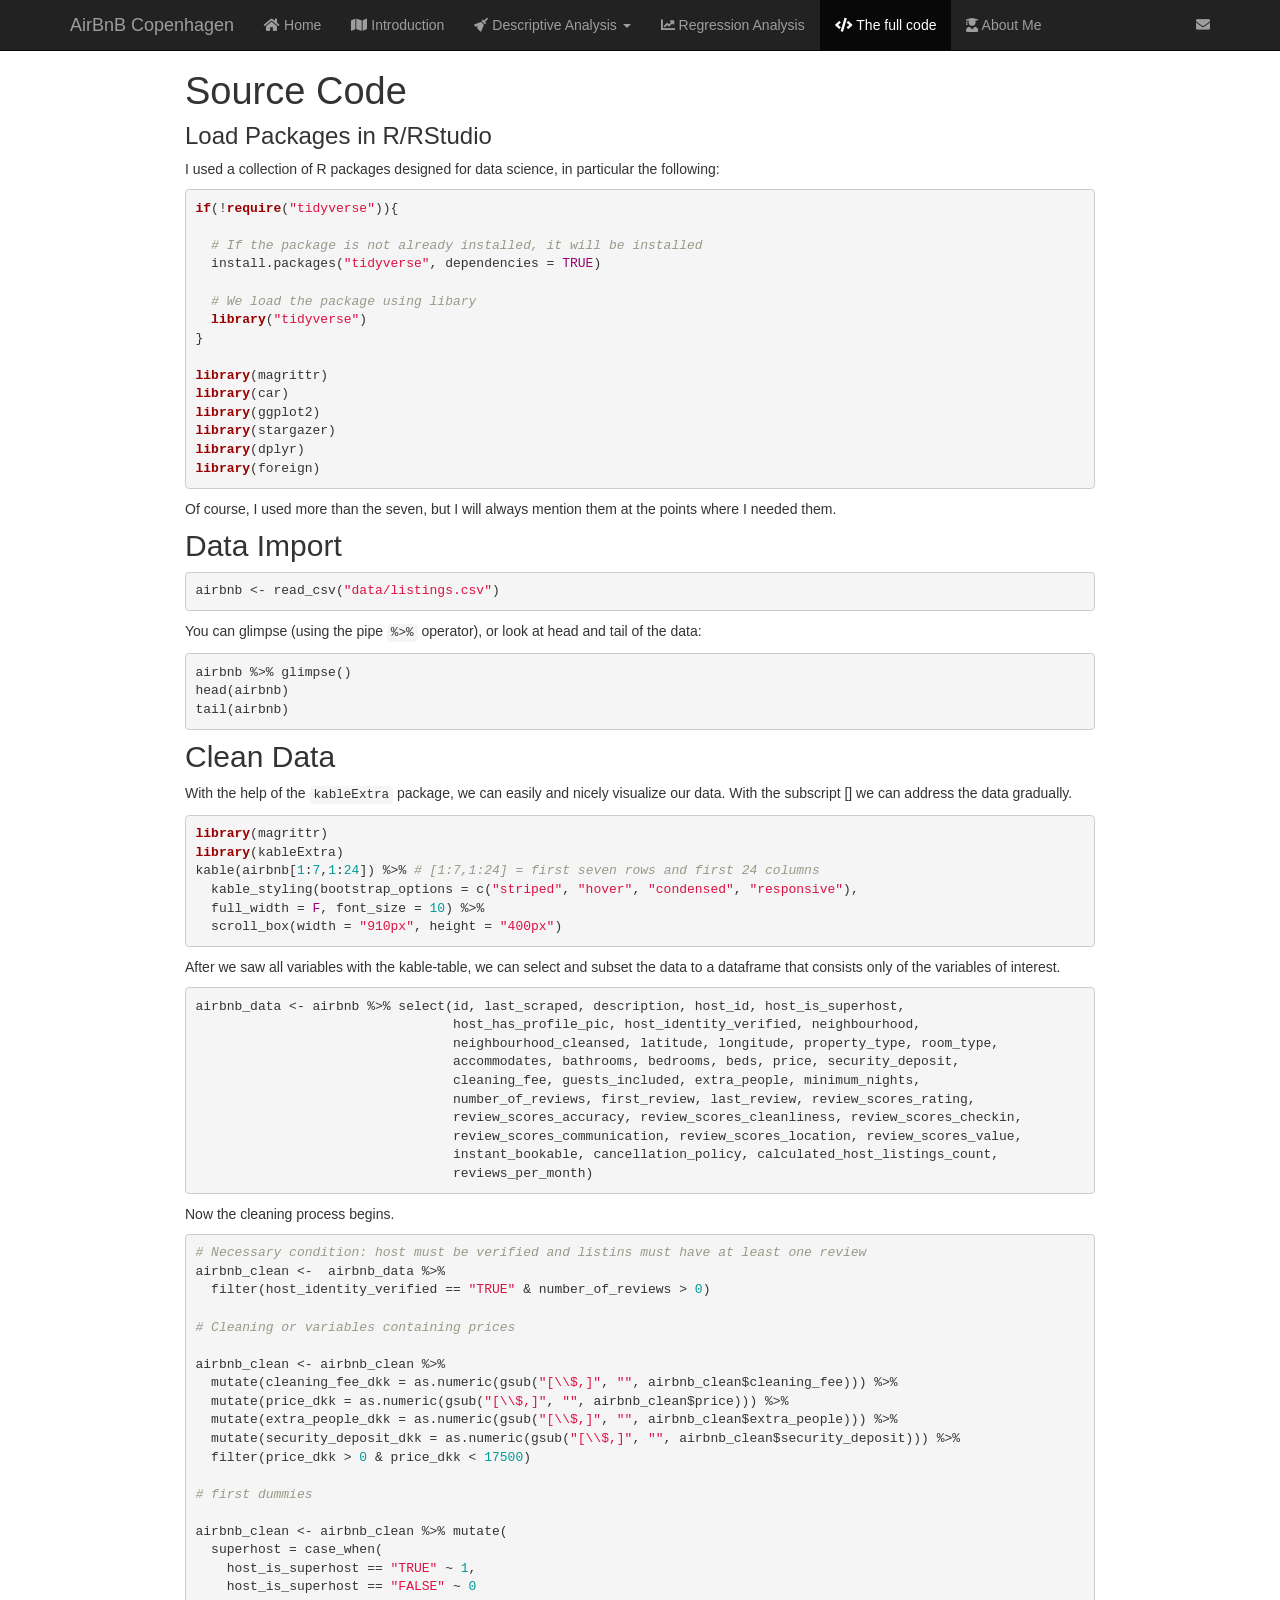
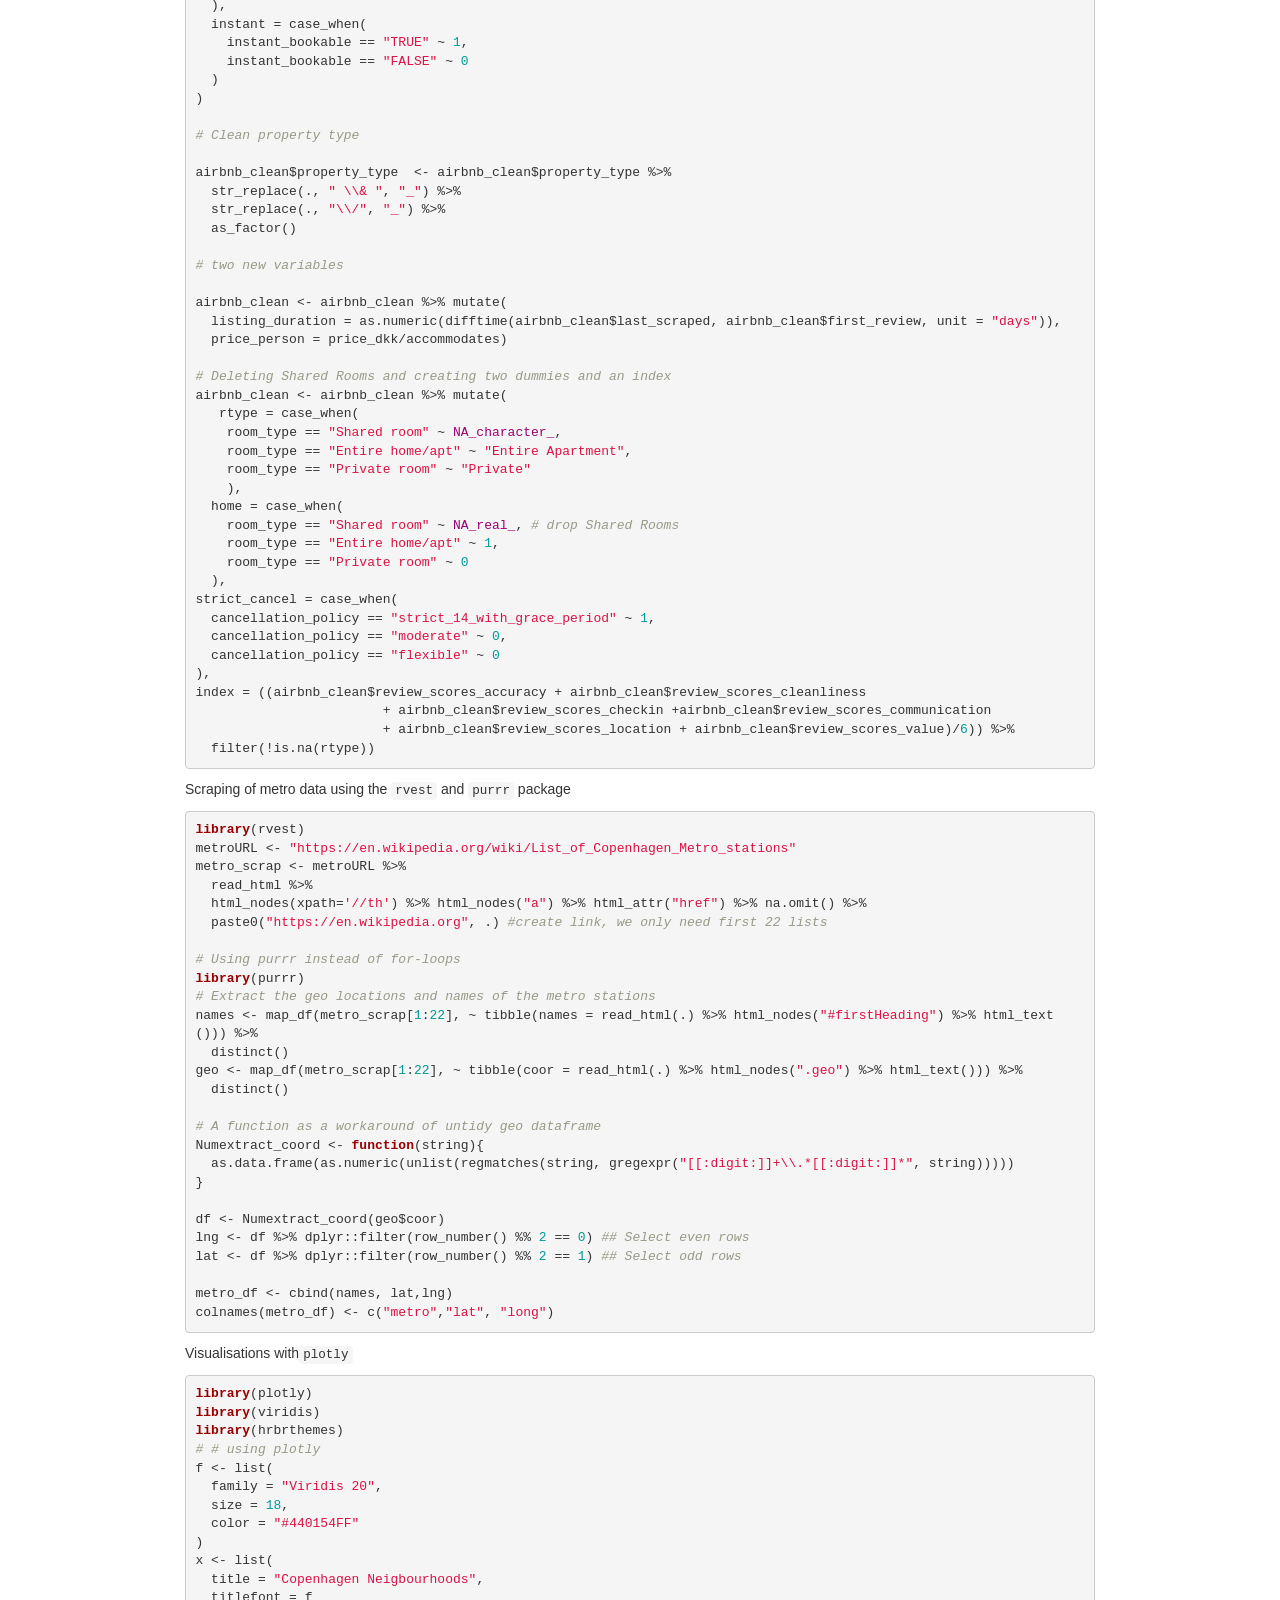
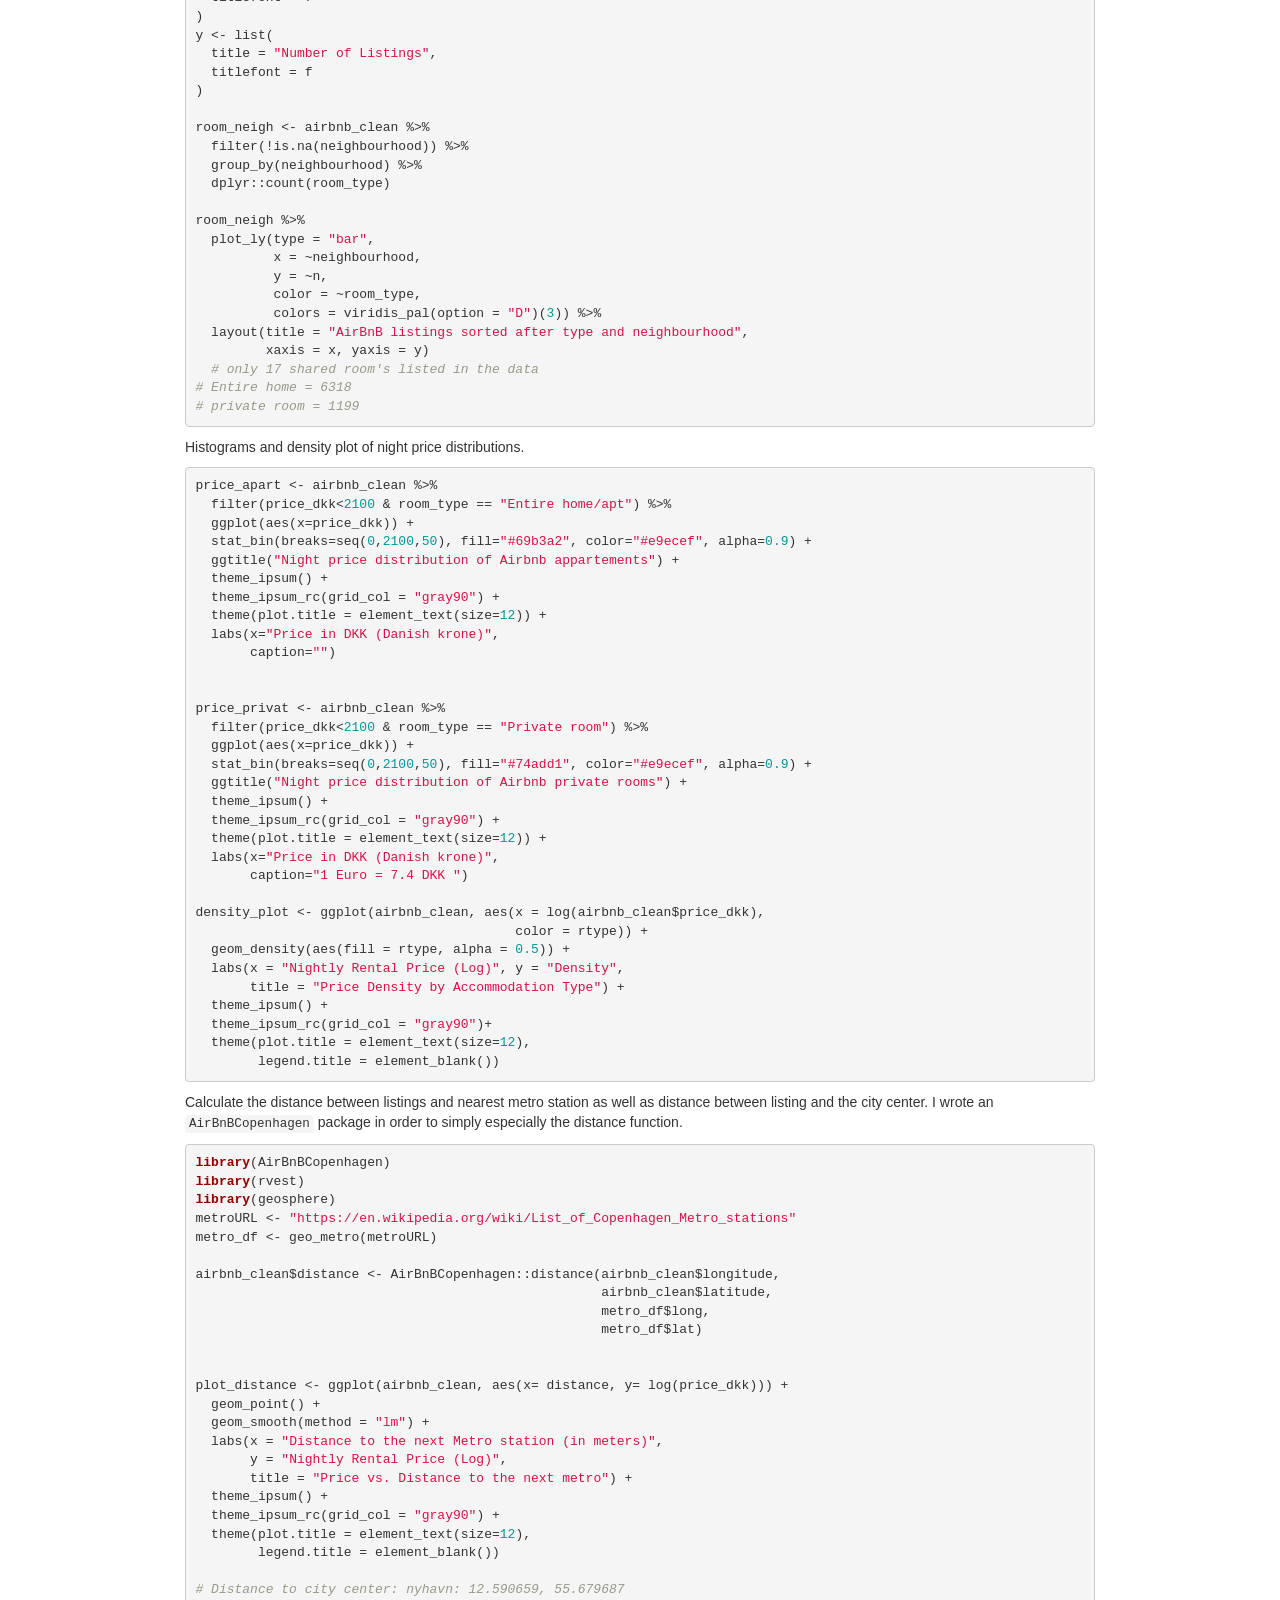
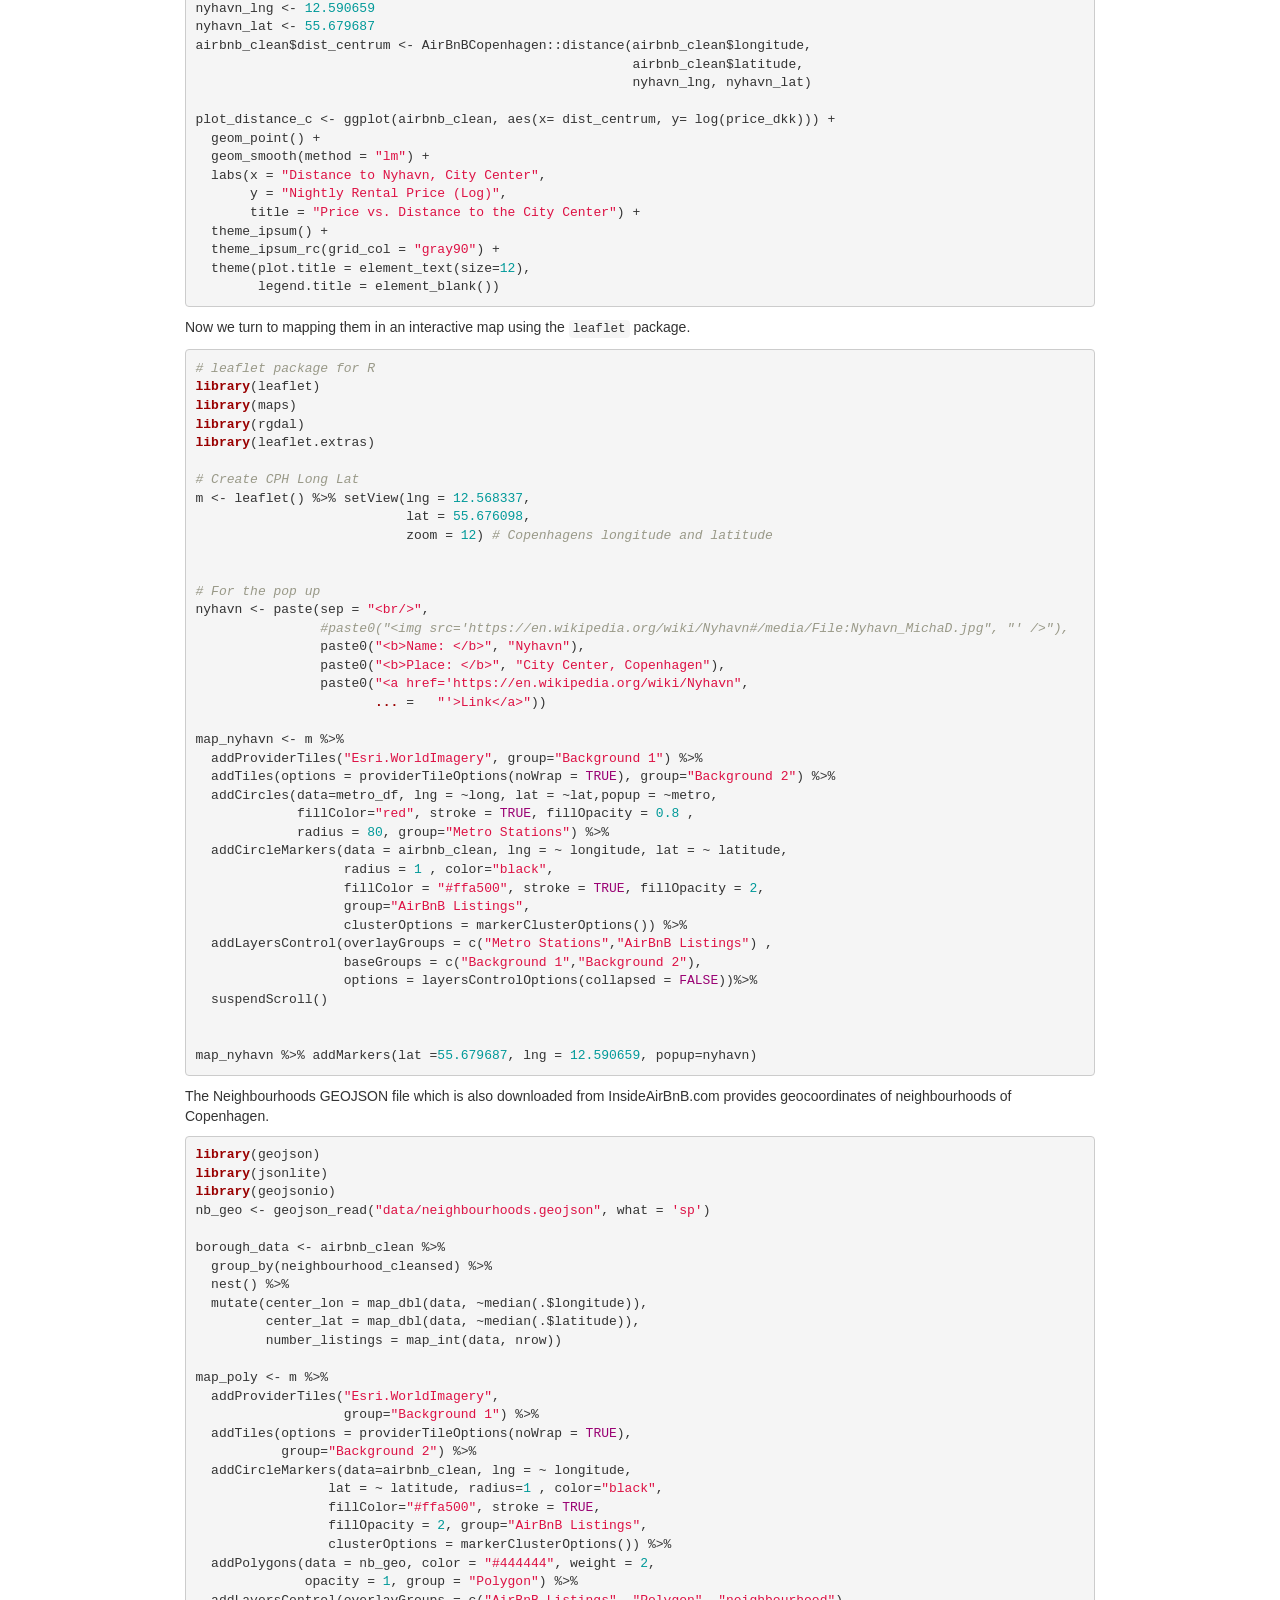
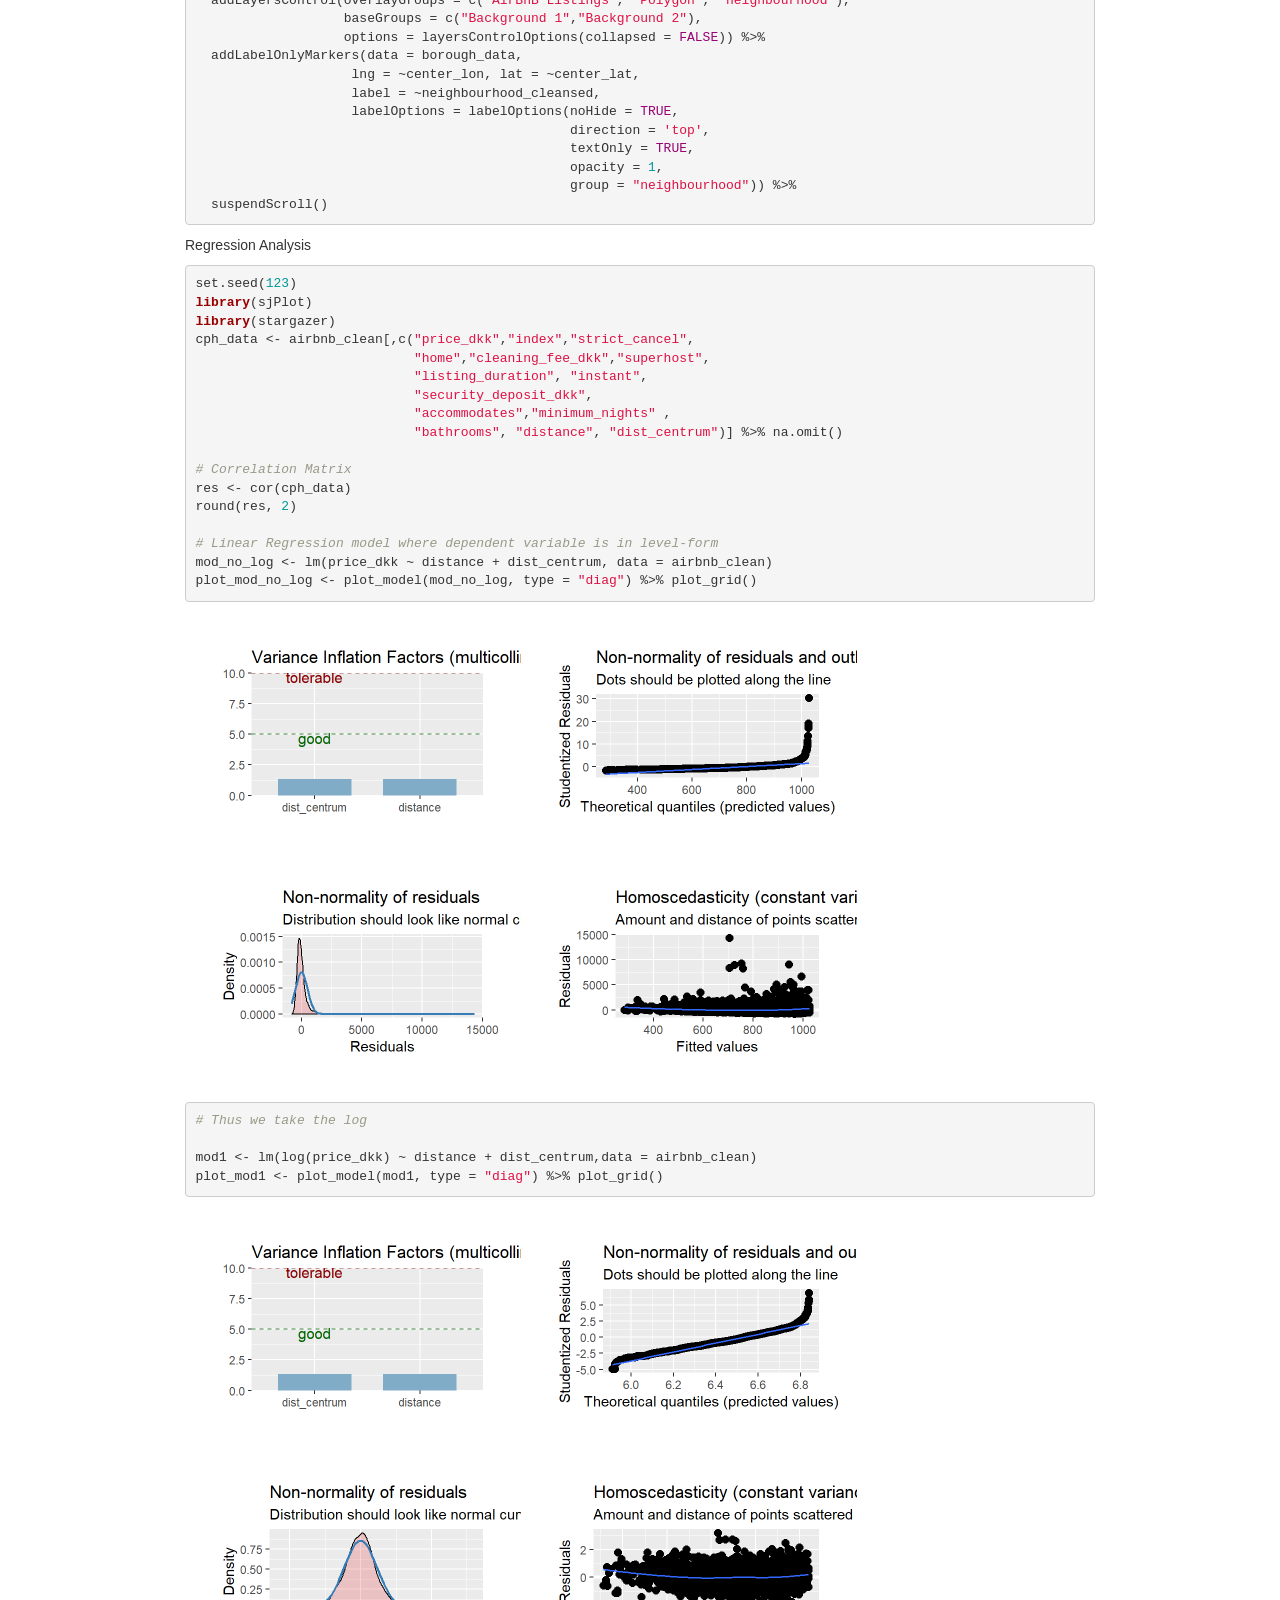
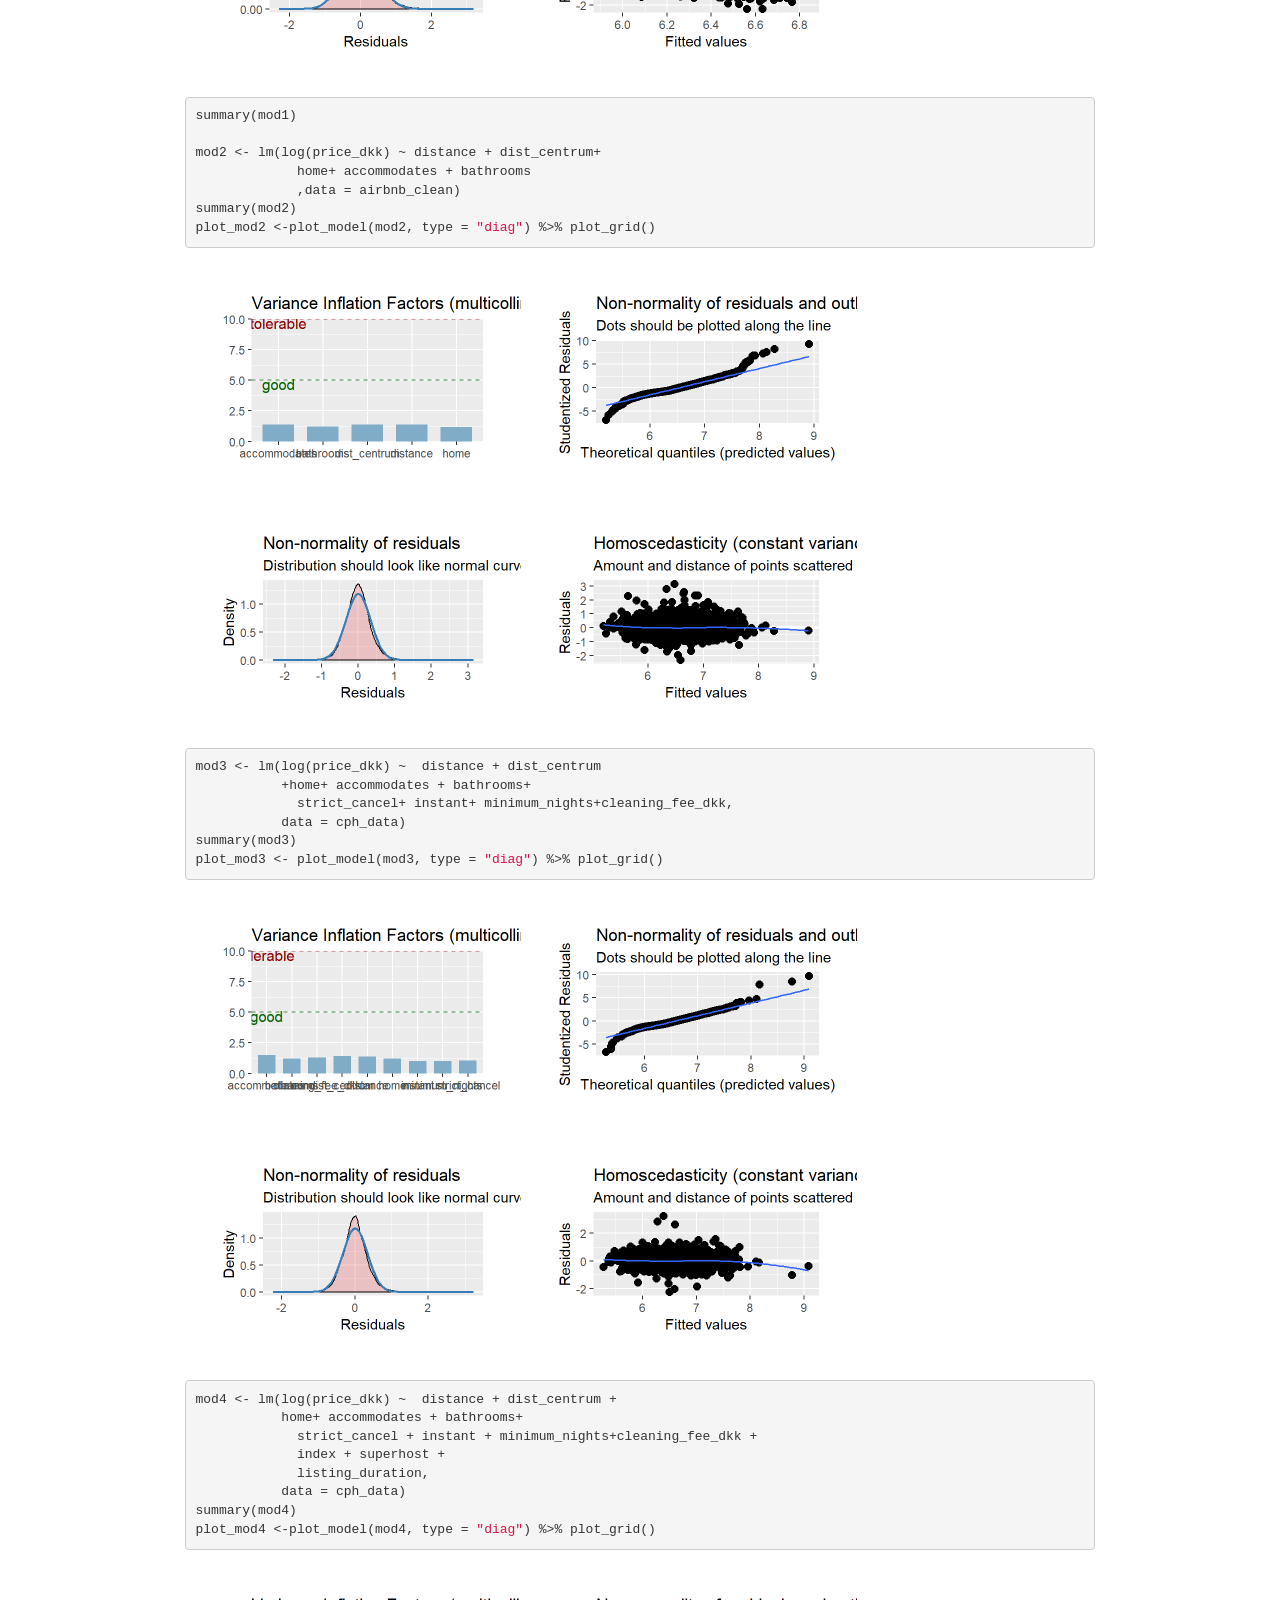
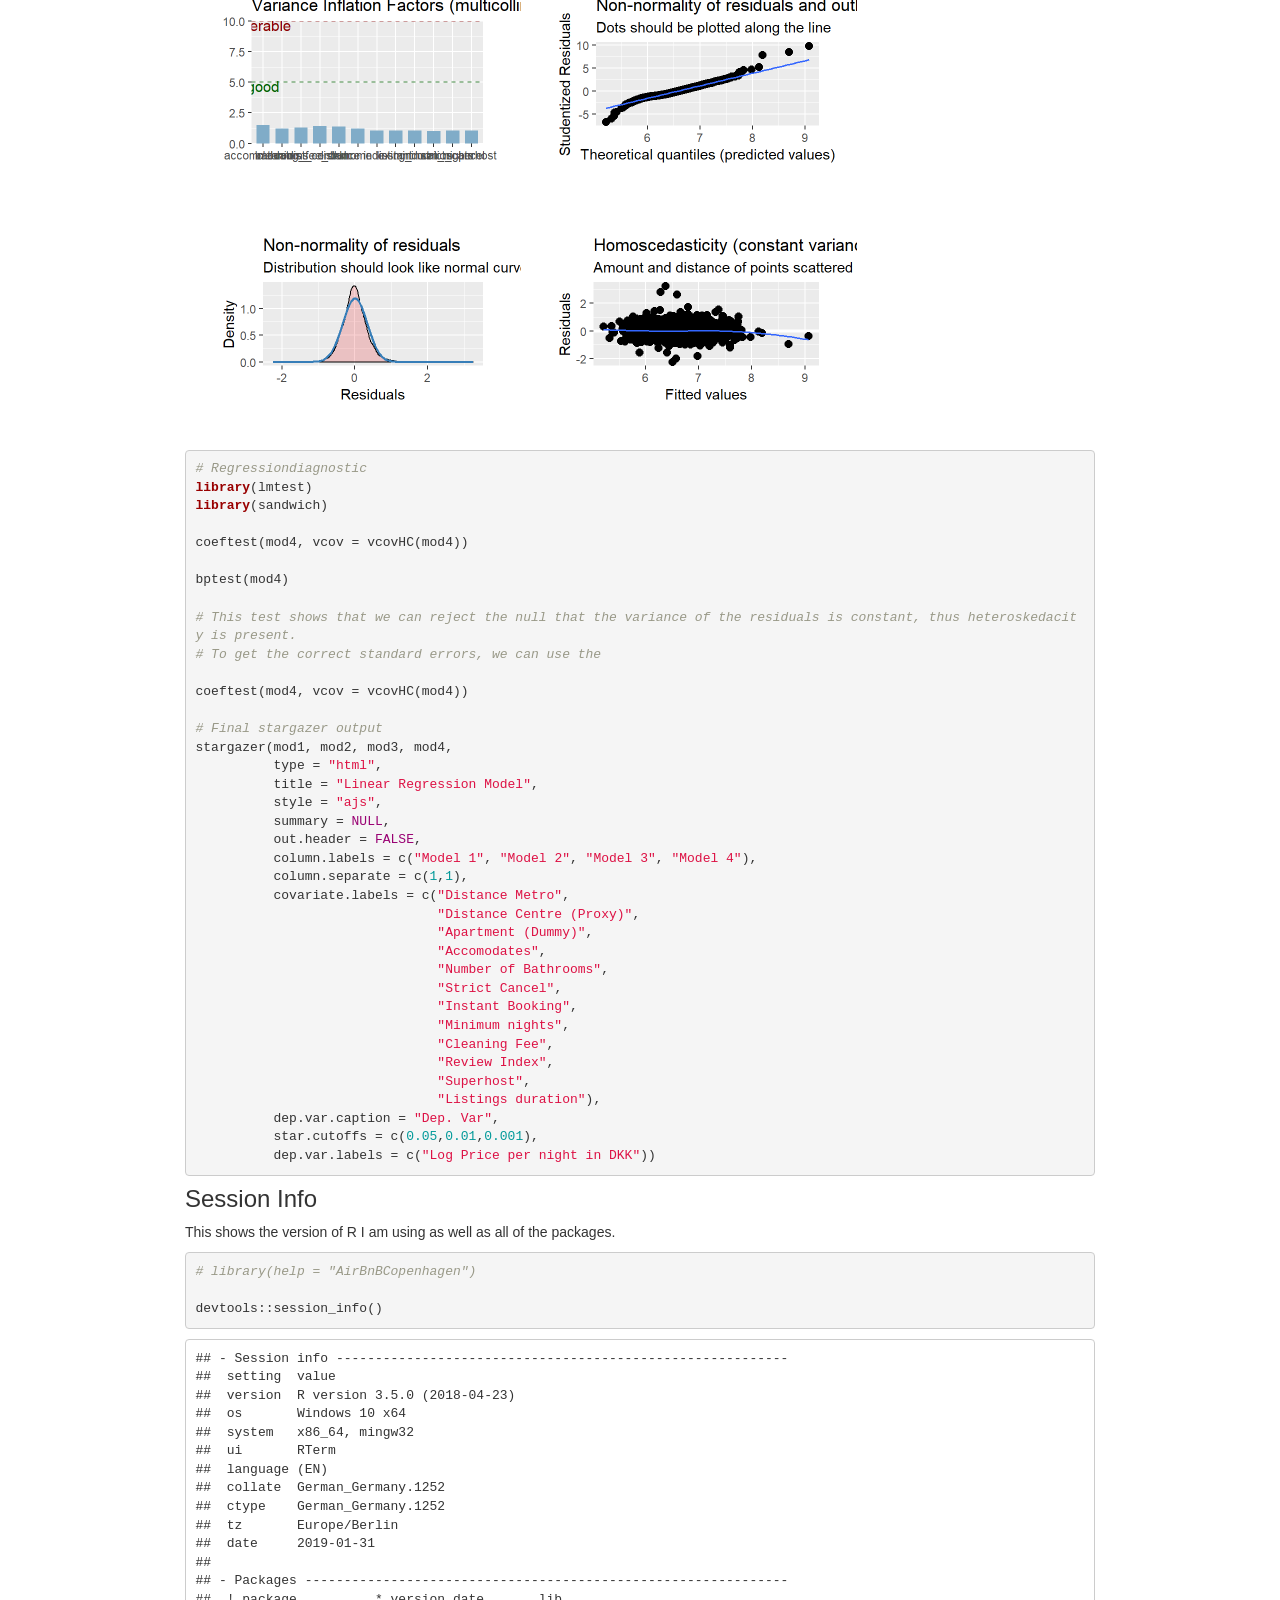
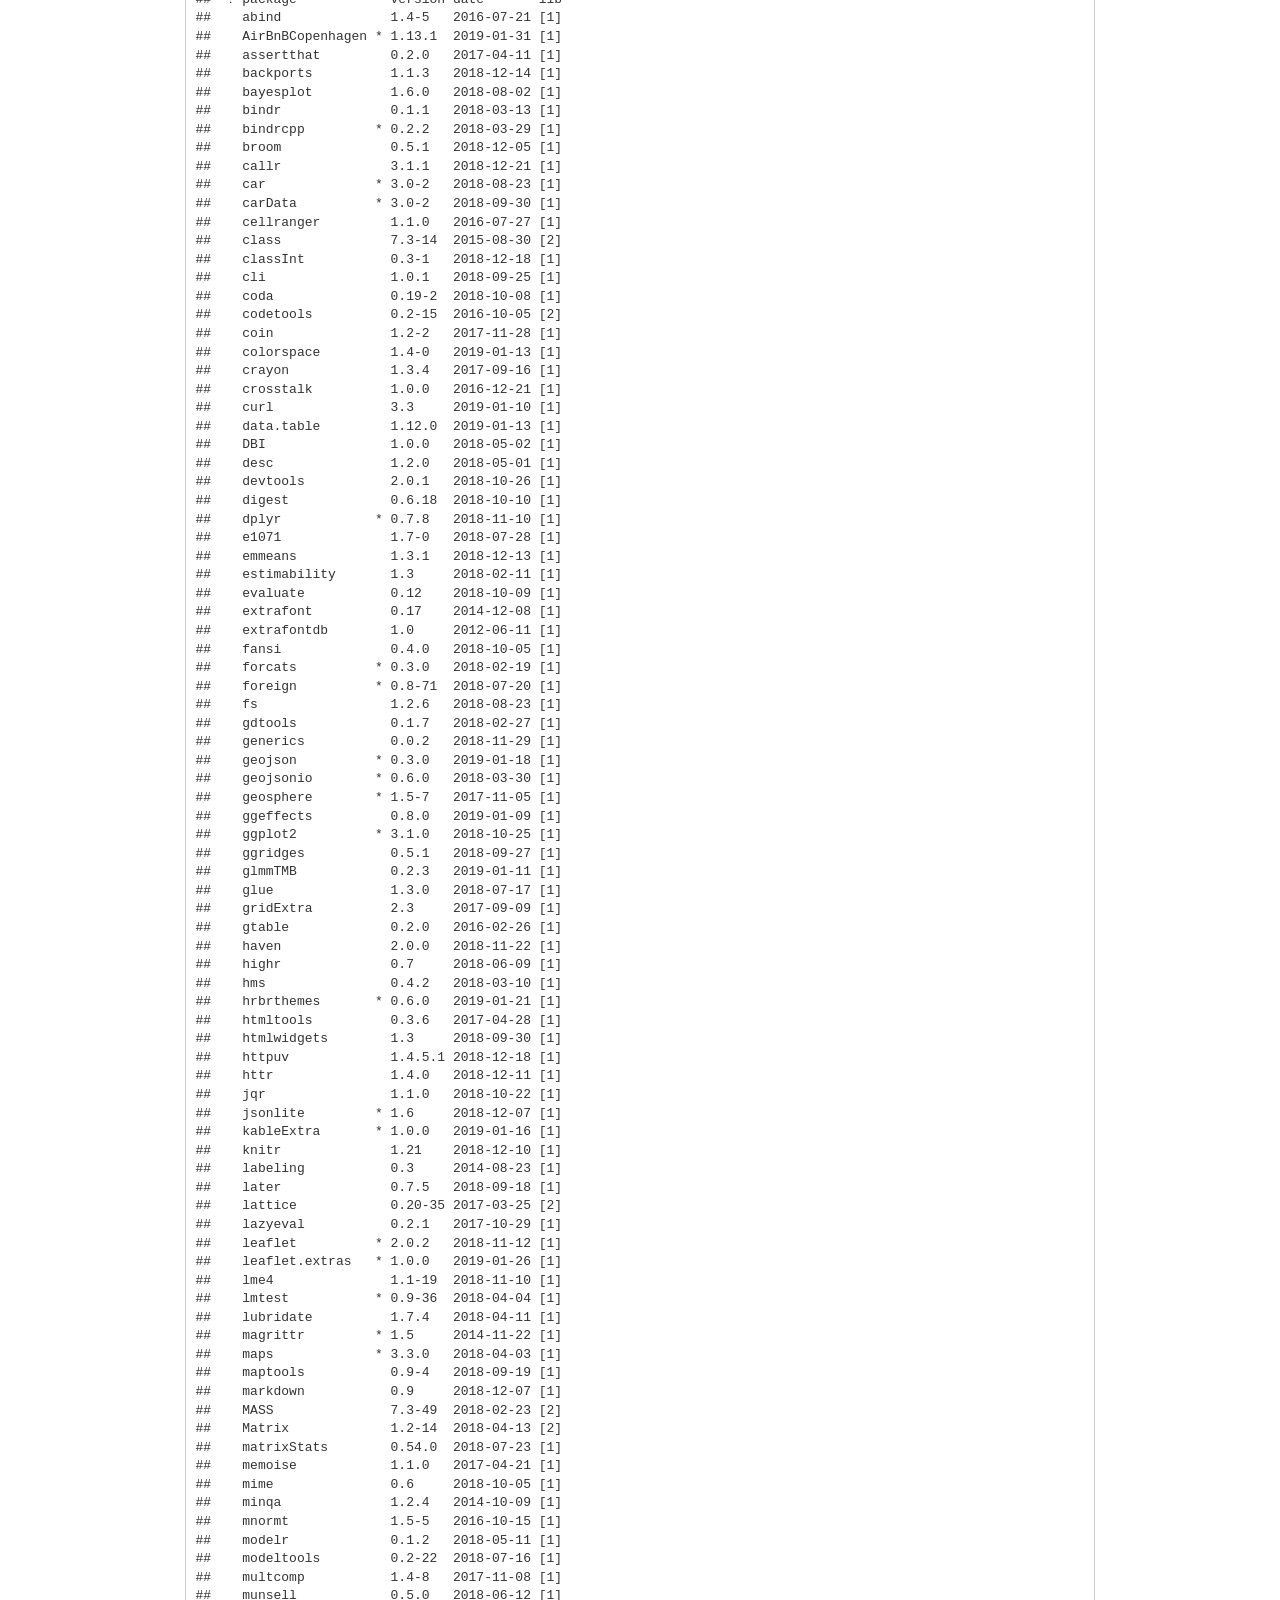
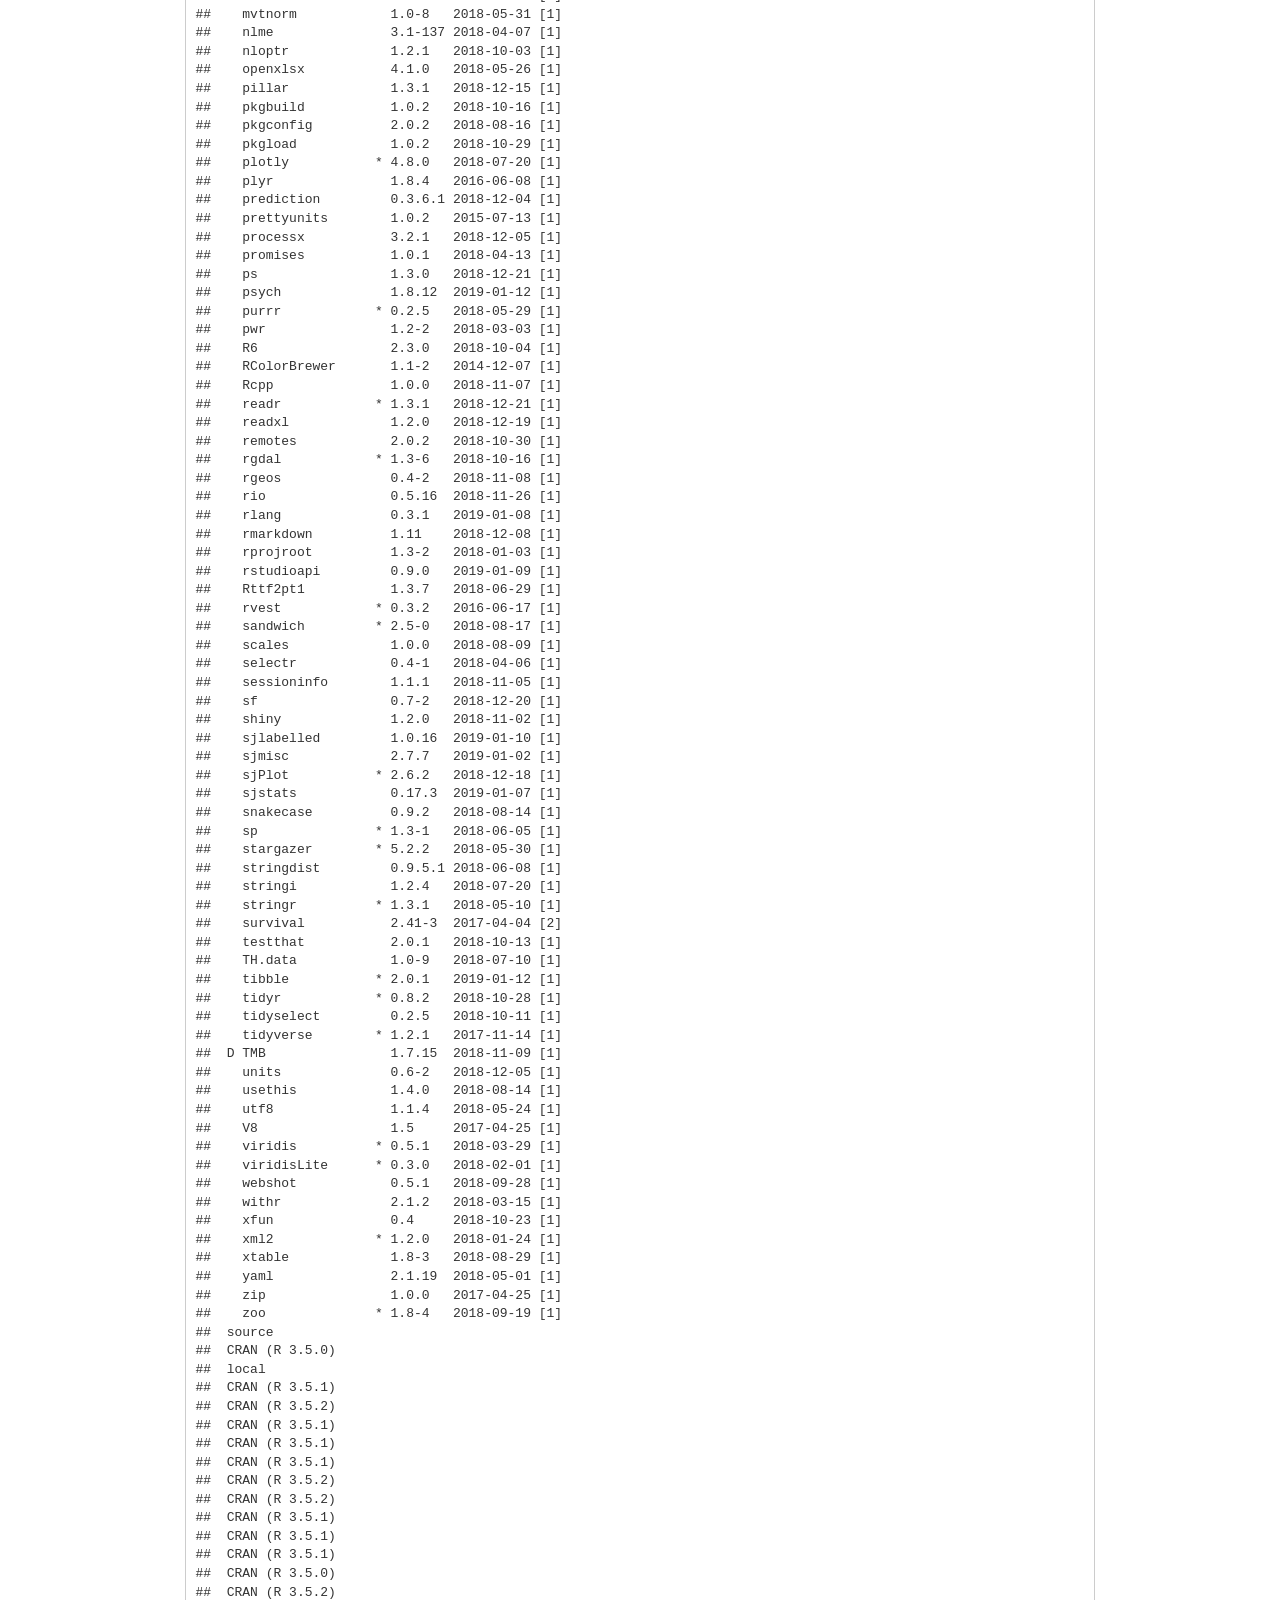
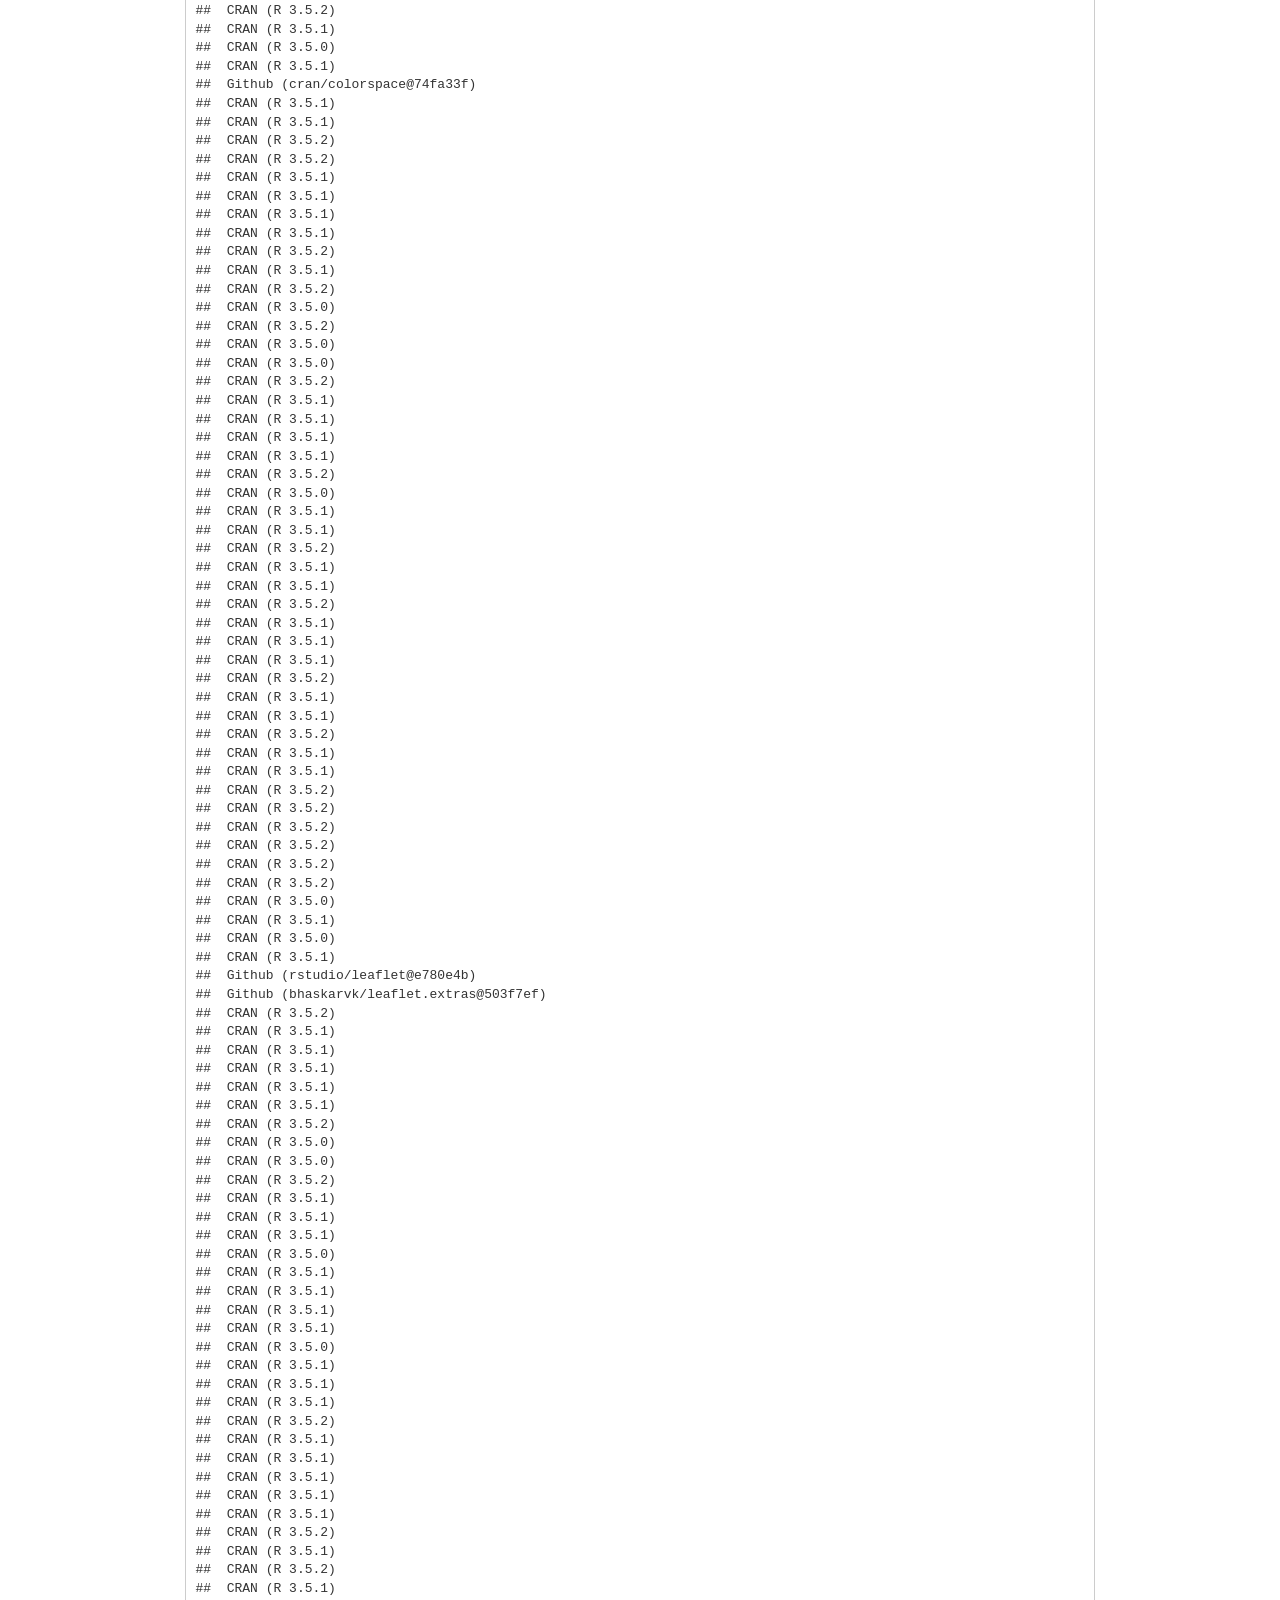
==== docs/code.html @ 1501d726 "initial commit website" ====
<!DOCTYPE html>

<html xmlns="http://www.w3.org/1999/xhtml">

<head>

<meta charset="utf-8" />
<meta http-equiv="Content-Type" content="text/html; charset=utf-8" />
<meta name="generator" content="pandoc" />




<title>Source Code</title>

<script src="site_libs/jquery-1.11.3/jquery.min.js"></script>
<meta name="viewport" content="width=device-width, initial-scale=1" />
<link href="site_libs/bootstrap-3.3.5/css/bootstrap.min.css" rel="stylesheet" />
<script src="site_libs/bootstrap-3.3.5/js/bootstrap.min.js"></script>
<script src="site_libs/bootstrap-3.3.5/shim/html5shiv.min.js"></script>
<script src="site_libs/bootstrap-3.3.5/shim/respond.min.js"></script>
<script src="site_libs/navigation-1.1/tabsets.js"></script>
<link href="site_libs/highlightjs-9.12.0/default.css" rel="stylesheet" />
<script src="site_libs/highlightjs-9.12.0/highlight.js"></script>
<link href="site_libs/font-awesome-5.1.0/css/all.css" rel="stylesheet" />
<link href="site_libs/font-awesome-5.1.0/css/v4-shims.css" rel="stylesheet" />

<style type="text/css">code{white-space: pre;}</style>
<style type="text/css">
  pre:not([class]) {
    background-color: white;
  }
</style>
<script type="text/javascript">
if (window.hljs) {
  hljs.configure({languages: []});
  hljs.initHighlightingOnLoad();
  if (document.readyState && document.readyState === "complete") {
    window.setTimeout(function() { hljs.initHighlighting(); }, 0);
  }
}
</script>



<style type="text/css">
h1 {
  font-size: 34px;
}
h1.title {
  font-size: 38px;
}
h2 {
  font-size: 30px;
}
h3 {
  font-size: 24px;
}
h4 {
  font-size: 18px;
}
h5 {
  font-size: 16px;
}
h6 {
  font-size: 12px;
}
.table th:not([align]) {
  text-align: left;
}
</style>


</head>

<body>

<style type = "text/css">
.main-container {
  max-width: 940px;
  margin-left: auto;
  margin-right: auto;
}
code {
  color: inherit;
  background-color: rgba(0, 0, 0, 0.04);
}
img {
  max-width:100%;
  height: auto;
}
.tabbed-pane {
  padding-top: 12px;
}
.html-widget {
  margin-bottom: 20px;
}
button.code-folding-btn:focus {
  outline: none;
}
summary {
  display: list-item;
}
</style>


<style type="text/css">
/* padding for bootstrap navbar */
body {
  padding-top: 51px;
  padding-bottom: 40px;
}
/* offset scroll position for anchor links (for fixed navbar)  */
.section h1 {
  padding-top: 56px;
  margin-top: -56px;
}
.section h2 {
  padding-top: 56px;
  margin-top: -56px;
}
.section h3 {
  padding-top: 56px;
  margin-top: -56px;
}
.section h4 {
  padding-top: 56px;
  margin-top: -56px;
}
.section h5 {
  padding-top: 56px;
  margin-top: -56px;
}
.section h6 {
  padding-top: 56px;
  margin-top: -56px;
}
.dropdown-submenu {
  position: relative;
}
.dropdown-submenu>.dropdown-menu {
  top: 0;
  left: 100%;
  margin-top: -6px;
  margin-left: -1px;
  border-radius: 0 6px 6px 6px;
}
.dropdown-submenu:hover>.dropdown-menu {
  display: block;
}
.dropdown-submenu>a:after {
  display: block;
  content: " ";
  float: right;
  width: 0;
  height: 0;
  border-color: transparent;
  border-style: solid;
  border-width: 5px 0 5px 5px;
  border-left-color: #cccccc;
  margin-top: 5px;
  margin-right: -10px;
}
.dropdown-submenu:hover>a:after {
  border-left-color: #ffffff;
}
.dropdown-submenu.pull-left {
  float: none;
}
.dropdown-submenu.pull-left>.dropdown-menu {
  left: -100%;
  margin-left: 10px;
  border-radius: 6px 0 6px 6px;
}
</style>

<script>
// manage active state of menu based on current page
$(document).ready(function () {
  // active menu anchor
  href = window.location.pathname
  href = href.substr(href.lastIndexOf('/') + 1)
  if (href === "")
    href = "index.html";
  var menuAnchor = $('a[href="' + href + '"]');

  // mark it active
  menuAnchor.parent().addClass('active');

  // if it's got a parent navbar menu mark it active as well
  menuAnchor.closest('li.dropdown').addClass('active');
});
</script>

<div class="container-fluid main-container">

<!-- tabsets -->

<style type="text/css">
.tabset-dropdown > .nav-tabs {
  display: inline-table;
  max-height: 500px;
  min-height: 44px;
  overflow-y: auto;
  background: white;
  border: 1px solid #ddd;
  border-radius: 4px;
}

.tabset-dropdown > .nav-tabs > li.active:before {
  content: "";
  font-family: 'Glyphicons Halflings';
  display: inline-block;
  padding: 10px;
  border-right: 1px solid #ddd;
}

.tabset-dropdown > .nav-tabs.nav-tabs-open > li.active:before {
  content: "&#xe258;";
  border: none;
}

.tabset-dropdown > .nav-tabs.nav-tabs-open:before {
  content: "";
  font-family: 'Glyphicons Halflings';
  display: inline-block;
  padding: 10px;
  border-right: 1px solid #ddd;
}

.tabset-dropdown > .nav-tabs > li.active {
  display: block;
}

.tabset-dropdown > .nav-tabs > li > a,
.tabset-dropdown > .nav-tabs > li > a:focus,
.tabset-dropdown > .nav-tabs > li > a:hover {
  border: none;
  display: inline-block;
  border-radius: 4px;
}

.tabset-dropdown > .nav-tabs.nav-tabs-open > li {
  display: block;
  float: none;
}

.tabset-dropdown > .nav-tabs > li {
  display: none;
}
</style>

<script>
$(document).ready(function () {
  window.buildTabsets("TOC");
});

$(document).ready(function () {
  $('.tabset-dropdown > .nav-tabs > li').click(function () {
    $(this).parent().toggleClass('nav-tabs-open')
  });
});
</script>

<!-- code folding -->





<div class="navbar navbar-inverse  navbar-fixed-top" role="navigation">
  <div class="container">
    <div class="navbar-header">
      <button type="button" class="navbar-toggle collapsed" data-toggle="collapse" data-target="#navbar">
        <span class="icon-bar"></span>
        <span class="icon-bar"></span>
        <span class="icon-bar"></span>
      </button>
      <a class="navbar-brand" href="index.html">AirBnB Copenhagen</a>
    </div>
    <div id="navbar" class="navbar-collapse collapse">
      <ul class="nav navbar-nav">
        <li>
  <a href="index.html">
    <span class="fa fa-home"></span>
     
    Home
  </a>
</li>
<li>
  <a href="Introduction.html">
    <span class="fa fa-map"></span>
     
    Introduction
  </a>
</li>
<li class="dropdown">
  <a href="#" class="dropdown-toggle" data-toggle="dropdown" role="button" aria-expanded="false">
    <span class="fa fa-broom"></span>
     
    Descriptive Analysis
     
    <span class="caret"></span>
  </a>
  <ul class="dropdown-menu" role="menu">
    <li>
      <a href="Descriptive_Analysis.html">Tidy Data</a>
    </li>
    <li>
      <a href="visualisation.html">Visualisation</a>
    </li>
  </ul>
</li>
<li>
  <a href="Regression.html">
    <span class="fa fa-chart-line"></span>
     
    Regression Analysis
  </a>
</li>
<li>
  <a href="code.html">
    <span class="fa fa-code"></span>
     
    The full code
  </a>
</li>
<li>
  <a href="about.html">
    <span class="fa fa-user-graduate"></span>
     
    About Me
  </a>
</li>
      </ul>
      <ul class="nav navbar-nav navbar-right">
        <li>
  <a href="mailto:j.kohlruss@zeppelin-university.net">
    <span class="fa fa-envelope"></span>
     
  </a>
</li>
      </ul>
    </div><!--/.nav-collapse -->
  </div><!--/.container -->
</div><!--/.navbar -->

<div class="fluid-row" id="header">



<h1 class="title toc-ignore">Source Code</h1>

</div>


<div id="load-packages-in-rrstudio" class="section level3">
<h3>Load Packages in R/RStudio</h3>
<p>I used a collection of R packages designed for data science, in particular the following:</p>
<pre class="r"><code>if(!require(&quot;tidyverse&quot;)){
  
  # If the package is not already installed, it will be installed
  install.packages(&quot;tidyverse&quot;, dependencies = TRUE)
  
  # We load the package using libary
  library(&quot;tidyverse&quot;)
}

library(magrittr)
library(car)
library(ggplot2)
library(stargazer)
library(dplyr)
library(foreign)</code></pre>
<p>Of course, I used more than the seven, but I will always mention them at the points where I needed them.</p>
</div>
<div id="data-import" class="section level2">
<h2>Data Import</h2>
<pre class="r"><code>airbnb &lt;- read_csv(&quot;data/listings.csv&quot;)</code></pre>
<p>You can glimpse (using the pipe <code>%&gt;%</code> operator), or look at head and tail of the data:</p>
<pre class="r"><code>airbnb %&gt;% glimpse()
head(airbnb)
tail(airbnb)</code></pre>
</div>
<div id="clean-data" class="section level2">
<h2>Clean Data</h2>
<p>With the help of the <code>kableExtra</code> package, we can easily and nicely visualize our data. With the subscript [] we can address the data gradually.</p>
<pre class="r"><code>library(magrittr)
library(kableExtra)
kable(airbnb[1:7,1:24]) %&gt;% # [1:7,1:24] = first seven rows and first 24 columns
  kable_styling(bootstrap_options = c(&quot;striped&quot;, &quot;hover&quot;, &quot;condensed&quot;, &quot;responsive&quot;), 
  full_width = F, font_size = 10) %&gt;%
  scroll_box(width = &quot;910px&quot;, height = &quot;400px&quot;)</code></pre>
<p>After we saw all variables with the kable-table, we can select and subset the data to a dataframe that consists only of the variables of interest.</p>
<pre class="r"><code>airbnb_data &lt;- airbnb %&gt;% select(id, last_scraped, description, host_id, host_is_superhost,
                                 host_has_profile_pic, host_identity_verified, neighbourhood,
                                 neighbourhood_cleansed, latitude, longitude, property_type, room_type, 
                                 accommodates, bathrooms, bedrooms, beds, price, security_deposit,
                                 cleaning_fee, guests_included, extra_people, minimum_nights,
                                 number_of_reviews, first_review, last_review, review_scores_rating,
                                 review_scores_accuracy, review_scores_cleanliness, review_scores_checkin,
                                 review_scores_communication, review_scores_location, review_scores_value,
                                 instant_bookable, cancellation_policy, calculated_host_listings_count,
                                 reviews_per_month)</code></pre>
<p>Now the cleaning process begins.</p>
<pre class="r"><code># Necessary condition: host must be verified and listins must have at least one review
airbnb_clean &lt;-  airbnb_data %&gt;% 
  filter(host_identity_verified == &quot;TRUE&quot; &amp; number_of_reviews &gt; 0)

# Cleaning or variables containing prices

airbnb_clean &lt;- airbnb_clean %&gt;% 
  mutate(cleaning_fee_dkk = as.numeric(gsub(&quot;[\\$,]&quot;, &quot;&quot;, airbnb_clean$cleaning_fee))) %&gt;% 
  mutate(price_dkk = as.numeric(gsub(&quot;[\\$,]&quot;, &quot;&quot;, airbnb_clean$price))) %&gt;% 
  mutate(extra_people_dkk = as.numeric(gsub(&quot;[\\$,]&quot;, &quot;&quot;, airbnb_clean$extra_people))) %&gt;% 
  mutate(security_deposit_dkk = as.numeric(gsub(&quot;[\\$,]&quot;, &quot;&quot;, airbnb_clean$security_deposit))) %&gt;% 
  filter(price_dkk &gt; 0 &amp; price_dkk &lt; 17500)

# first dummies

airbnb_clean &lt;- airbnb_clean %&gt;% mutate(
  superhost = case_when(
    host_is_superhost == &quot;TRUE&quot; ~ 1,
    host_is_superhost == &quot;FALSE&quot; ~ 0
  ),
  instant = case_when(
    instant_bookable == &quot;TRUE&quot; ~ 1,
    instant_bookable == &quot;FALSE&quot; ~ 0
  )
)

# Clean property type 

airbnb_clean$property_type  &lt;- airbnb_clean$property_type %&gt;%  
  str_replace(., &quot; \\&amp; &quot;, &quot;_&quot;) %&gt;% 
  str_replace(., &quot;\\/&quot;, &quot;_&quot;) %&gt;% 
  as_factor() 

# two new variables 

airbnb_clean &lt;- airbnb_clean %&gt;% mutate(
  listing_duration = as.numeric(difftime(airbnb_clean$last_scraped, airbnb_clean$first_review, unit = &quot;days&quot;)),
  price_person = price_dkk/accommodates)

# Deleting Shared Rooms and creating two dummies and an index
airbnb_clean &lt;- airbnb_clean %&gt;% mutate(
   rtype = case_when(
    room_type == &quot;Shared room&quot; ~ NA_character_,
    room_type == &quot;Entire home/apt&quot; ~ &quot;Entire Apartment&quot;,
    room_type == &quot;Private room&quot; ~ &quot;Private&quot;
    ),
  home = case_when(
    room_type == &quot;Shared room&quot; ~ NA_real_, # drop Shared Rooms
    room_type == &quot;Entire home/apt&quot; ~ 1,
    room_type == &quot;Private room&quot; ~ 0
  ),
strict_cancel = case_when(
  cancellation_policy == &quot;strict_14_with_grace_period&quot; ~ 1,
  cancellation_policy == &quot;moderate&quot; ~ 0,
  cancellation_policy == &quot;flexible&quot; ~ 0
),
index = ((airbnb_clean$review_scores_accuracy + airbnb_clean$review_scores_cleanliness
                        + airbnb_clean$review_scores_checkin +airbnb_clean$review_scores_communication
                        + airbnb_clean$review_scores_location + airbnb_clean$review_scores_value)/6)) %&gt;% 
  filter(!is.na(rtype))</code></pre>
<p>Scraping of metro data using the <code>rvest</code> and <code>purrr</code> package</p>
<pre class="r"><code>library(rvest) 
metroURL &lt;- &quot;https://en.wikipedia.org/wiki/List_of_Copenhagen_Metro_stations&quot;
metro_scrap &lt;- metroURL %&gt;% 
  read_html %&gt;%
  html_nodes(xpath=&#39;//th&#39;) %&gt;% html_nodes(&quot;a&quot;) %&gt;% html_attr(&quot;href&quot;) %&gt;% na.omit() %&gt;% 
  paste0(&quot;https://en.wikipedia.org&quot;, .) #create link, we only need first 22 lists

# Using purrr instead of for-loops
library(purrr)
# Extract the geo locations and names of the metro stations
names &lt;- map_df(metro_scrap[1:22], ~ tibble(names = read_html(.) %&gt;% html_nodes(&quot;#firstHeading&quot;) %&gt;% html_text())) %&gt;% 
  distinct()
geo &lt;- map_df(metro_scrap[1:22], ~ tibble(coor = read_html(.) %&gt;% html_nodes(&quot;.geo&quot;) %&gt;% html_text())) %&gt;% 
  distinct()

# A function as a workaround of untidy geo dataframe
Numextract_coord &lt;- function(string){
  as.data.frame(as.numeric(unlist(regmatches(string, gregexpr(&quot;[[:digit:]]+\\.*[[:digit:]]*&quot;, string)))))
}

df &lt;- Numextract_coord(geo$coor)
lng &lt;- df %&gt;% dplyr::filter(row_number() %% 2 == 0) ## Select even rows
lat &lt;- df %&gt;% dplyr::filter(row_number() %% 2 == 1) ## Select odd rows

metro_df &lt;- cbind(names, lat,lng)
colnames(metro_df) &lt;- c(&quot;metro&quot;,&quot;lat&quot;, &quot;long&quot;)</code></pre>
<p>Visualisations with<code>plotly</code></p>
<pre class="r"><code>library(plotly)
library(viridis)
library(hrbrthemes)
# # using plotly 
f &lt;- list(
  family = &quot;Viridis 20&quot;,
  size = 18,
  color = &quot;#440154FF&quot;
)
x &lt;- list(
  title = &quot;Copenhagen Neigbourhoods&quot;,
  titlefont = f
)
y &lt;- list(
  title = &quot;Number of Listings&quot;,
  titlefont = f
)

room_neigh &lt;- airbnb_clean %&gt;%
  filter(!is.na(neighbourhood)) %&gt;% 
  group_by(neighbourhood) %&gt;% 
  dplyr::count(room_type) 

room_neigh %&gt;%
  plot_ly(type = &quot;bar&quot;,
          x = ~neighbourhood,
          y = ~n,
          color = ~room_type,
          colors = viridis_pal(option = &quot;D&quot;)(3)) %&gt;% 
  layout(title = &quot;AirBnB listings sorted after type and neighbourhood&quot;,
         xaxis = x, yaxis = y)
  # only 17 shared room&#39;s listed in the data
# Entire home = 6318
# private room = 1199</code></pre>
<p>Histograms and density plot of night price distributions.</p>
<pre class="r"><code>price_apart &lt;- airbnb_clean %&gt;%
  filter(price_dkk&lt;2100 &amp; room_type == &quot;Entire home/apt&quot;) %&gt;%
  ggplot(aes(x=price_dkk)) +
  stat_bin(breaks=seq(0,2100,50), fill=&quot;#69b3a2&quot;, color=&quot;#e9ecef&quot;, alpha=0.9) +
  ggtitle(&quot;Night price distribution of Airbnb appartements&quot;) +
  theme_ipsum() +
  theme_ipsum_rc(grid_col = &quot;gray90&quot;) +
  theme(plot.title = element_text(size=12)) +
  labs(x=&quot;Price in DKK (Danish krone)&quot;,
       caption=&quot;&quot;)


price_privat &lt;- airbnb_clean %&gt;%
  filter(price_dkk&lt;2100 &amp; room_type == &quot;Private room&quot;) %&gt;%
  ggplot(aes(x=price_dkk)) +
  stat_bin(breaks=seq(0,2100,50), fill=&quot;#74add1&quot;, color=&quot;#e9ecef&quot;, alpha=0.9) +
  ggtitle(&quot;Night price distribution of Airbnb private rooms&quot;) +
  theme_ipsum() +
  theme_ipsum_rc(grid_col = &quot;gray90&quot;) +
  theme(plot.title = element_text(size=12)) +
  labs(x=&quot;Price in DKK (Danish krone)&quot;,
       caption=&quot;1 Euro = 7.4 DKK &quot;)

density_plot &lt;- ggplot(airbnb_clean, aes(x = log(airbnb_clean$price_dkk), 
                                         color = rtype)) + 
  geom_density(aes(fill = rtype, alpha = 0.5)) + 
  labs(x = &quot;Nightly Rental Price (Log)&quot;, y = &quot;Density&quot;, 
       title = &quot;Price Density by Accommodation Type&quot;) + 
  theme_ipsum() +
  theme_ipsum_rc(grid_col = &quot;gray90&quot;)+
  theme(plot.title = element_text(size=12),
        legend.title = element_blank())</code></pre>
<p>Calculate the distance between listings and nearest metro station as well as distance between listing and the city center. I wrote an <code>AirBnBCopenhagen</code> package in order to simply especially the distance function.</p>
<pre class="r"><code>library(AirBnBCopenhagen)
library(rvest)
library(geosphere)
metroURL &lt;- &quot;https://en.wikipedia.org/wiki/List_of_Copenhagen_Metro_stations&quot;
metro_df &lt;- geo_metro(metroURL)

airbnb_clean$distance &lt;- AirBnBCopenhagen::distance(airbnb_clean$longitude,
                                                    airbnb_clean$latitude,
                                                    metro_df$long,
                                                    metro_df$lat)


plot_distance &lt;- ggplot(airbnb_clean, aes(x= distance, y= log(price_dkk))) + 
  geom_point() +
  geom_smooth(method = &quot;lm&quot;) +
  labs(x = &quot;Distance to the next Metro station (in meters)&quot;, 
       y = &quot;Nightly Rental Price (Log)&quot;, 
       title = &quot;Price vs. Distance to the next metro&quot;) + 
  theme_ipsum() +
  theme_ipsum_rc(grid_col = &quot;gray90&quot;) +
  theme(plot.title = element_text(size=12),
        legend.title = element_blank())

# Distance to city center: nyhavn: 12.590659, 55.679687
nyhavn_lng &lt;- 12.590659
nyhavn_lat &lt;- 55.679687
airbnb_clean$dist_centrum &lt;- AirBnBCopenhagen::distance(airbnb_clean$longitude,
                                                        airbnb_clean$latitude,
                                                        nyhavn_lng, nyhavn_lat)

plot_distance_c &lt;- ggplot(airbnb_clean, aes(x= dist_centrum, y= log(price_dkk))) + 
  geom_point() +
  geom_smooth(method = &quot;lm&quot;) +
  labs(x = &quot;Distance to Nyhavn, City Center&quot;, 
       y = &quot;Nightly Rental Price (Log)&quot;, 
       title = &quot;Price vs. Distance to the City Center&quot;) + 
  theme_ipsum() +
  theme_ipsum_rc(grid_col = &quot;gray90&quot;) +
  theme(plot.title = element_text(size=12),
        legend.title = element_blank())</code></pre>
<p>Now we turn to mapping them in an interactive map using the <code>leaflet</code> package.</p>
<pre class="r"><code># leaflet package for R
library(leaflet)
library(maps)
library(rgdal)
library(leaflet.extras)

# Create CPH Long Lat
m &lt;- leaflet() %&gt;% setView(lng = 12.568337, 
                           lat = 55.676098, 
                           zoom = 12) # Copenhagens longitude and latitude


# For the pop up
nyhavn &lt;- paste(sep = &quot;&lt;br/&gt;&quot;,
                #paste0(&quot;&lt;img src=&#39;https://en.wikipedia.org/wiki/Nyhavn#/media/File:Nyhavn_MichaD.jpg&quot;, &quot;&#39; /&gt;&quot;),
                paste0(&quot;&lt;b&gt;Name: &lt;/b&gt;&quot;, &quot;Nyhavn&quot;),
                paste0(&quot;&lt;b&gt;Place: &lt;/b&gt;&quot;, &quot;City Center, Copenhagen&quot;),
                paste0(&quot;&lt;a href=&#39;https://en.wikipedia.org/wiki/Nyhavn&quot;, 
                       ... =   &quot;&#39;&gt;Link&lt;/a&gt;&quot;))

map_nyhavn &lt;- m %&gt;% 
  addProviderTiles(&quot;Esri.WorldImagery&quot;, group=&quot;Background 1&quot;) %&gt;%
  addTiles(options = providerTileOptions(noWrap = TRUE), group=&quot;Background 2&quot;) %&gt;%
  addCircles(data=metro_df, lng = ~long, lat = ~lat,popup = ~metro,
             fillColor=&quot;red&quot;, stroke = TRUE, fillOpacity = 0.8 , 
             radius = 80, group=&quot;Metro Stations&quot;) %&gt;% 
  addCircleMarkers(data = airbnb_clean, lng = ~ longitude, lat = ~ latitude, 
                   radius = 1 , color=&quot;black&quot;,
                   fillColor = &quot;#ffa500&quot;, stroke = TRUE, fillOpacity = 2, 
                   group=&quot;AirBnB Listings&quot;,
                   clusterOptions = markerClusterOptions()) %&gt;%
  addLayersControl(overlayGroups = c(&quot;Metro Stations&quot;,&quot;AirBnB Listings&quot;) , 
                   baseGroups = c(&quot;Background 1&quot;,&quot;Background 2&quot;),
                   options = layersControlOptions(collapsed = FALSE))%&gt;%
  suspendScroll()


map_nyhavn %&gt;% addMarkers(lat =55.679687, lng = 12.590659, popup=nyhavn)</code></pre>
<p>The Neighbourhoods GEOJSON file which is also downloaded from InsideAirBnB.com provides geocoordinates of neighbourhoods of Copenhagen.</p>
<pre class="r"><code>library(geojson)
library(jsonlite)
library(geojsonio)
nb_geo &lt;- geojson_read(&quot;data/neighbourhoods.geojson&quot;, what = &#39;sp&#39;)

borough_data &lt;- airbnb_clean %&gt;%
  group_by(neighbourhood_cleansed) %&gt;% 
  nest() %&gt;% 
  mutate(center_lon = map_dbl(data, ~median(.$longitude)),
         center_lat = map_dbl(data, ~median(.$latitude)),
         number_listings = map_int(data, nrow))

map_poly &lt;- m %&gt;% 
  addProviderTiles(&quot;Esri.WorldImagery&quot;,
                   group=&quot;Background 1&quot;) %&gt;%
  addTiles(options = providerTileOptions(noWrap = TRUE), 
           group=&quot;Background 2&quot;) %&gt;%
  addCircleMarkers(data=airbnb_clean, lng = ~ longitude,
                 lat = ~ latitude, radius=1 , color=&quot;black&quot;,
                 fillColor=&quot;#ffa500&quot;, stroke = TRUE, 
                 fillOpacity = 2, group=&quot;AirBnB Listings&quot;,
                 clusterOptions = markerClusterOptions()) %&gt;%
  addPolygons(data = nb_geo, color = &quot;#444444&quot;, weight = 2,
              opacity = 1, group = &quot;Polygon&quot;) %&gt;% 
  addLayersControl(overlayGroups = c(&quot;AirBnB Listings&quot;, &quot;Polygon&quot;, &quot;neighbourhood&quot;),
                   baseGroups = c(&quot;Background 1&quot;,&quot;Background 2&quot;),
                   options = layersControlOptions(collapsed = FALSE)) %&gt;%
  addLabelOnlyMarkers(data = borough_data,
                    lng = ~center_lon, lat = ~center_lat,
                    label = ~neighbourhood_cleansed,
                    labelOptions = labelOptions(noHide = TRUE, 
                                                direction = &#39;top&#39;, 
                                                textOnly = TRUE,  
                                                opacity = 1,
                                                group = &quot;neighbourhood&quot;)) %&gt;% 
  suspendScroll()</code></pre>
<p>Regression Analysis</p>
<pre class="r"><code>set.seed(123)
library(sjPlot)
library(stargazer)
cph_data &lt;- airbnb_clean[,c(&quot;price_dkk&quot;,&quot;index&quot;,&quot;strict_cancel&quot;,
                            &quot;home&quot;,&quot;cleaning_fee_dkk&quot;,&quot;superhost&quot;, 
                            &quot;listing_duration&quot;, &quot;instant&quot;,
                            &quot;security_deposit_dkk&quot;,
                            &quot;accommodates&quot;,&quot;minimum_nights&quot; ,
                            &quot;bathrooms&quot;, &quot;distance&quot;, &quot;dist_centrum&quot;)] %&gt;% na.omit()

# Correlation Matrix
res &lt;- cor(cph_data)
round(res, 2)

# Linear Regression model where dependent variable is in level-form
mod_no_log &lt;- lm(price_dkk ~ distance + dist_centrum, data = airbnb_clean)
plot_mod_no_log &lt;- plot_model(mod_no_log, type = &quot;diag&quot;) %&gt;% plot_grid()</code></pre>
<p><img src="code_files/figure-html/unnamed-chunk-5-1.png" width="672" /></p>
<pre class="r"><code># Thus we take the log

mod1 &lt;- lm(log(price_dkk) ~ distance + dist_centrum,data = airbnb_clean)
plot_mod1 &lt;- plot_model(mod1, type = &quot;diag&quot;) %&gt;% plot_grid()</code></pre>
<p><img src="code_files/figure-html/unnamed-chunk-5-2.png" width="672" /></p>
<pre class="r"><code>summary(mod1)

mod2 &lt;- lm(log(price_dkk) ~ distance + dist_centrum+
             home+ accommodates + bathrooms 
             ,data = airbnb_clean)
summary(mod2)
plot_mod2 &lt;-plot_model(mod2, type = &quot;diag&quot;) %&gt;% plot_grid()</code></pre>
<p><img src="code_files/figure-html/unnamed-chunk-5-3.png" width="672" /></p>
<pre class="r"><code>mod3 &lt;- lm(log(price_dkk) ~  distance + dist_centrum 
           +home+ accommodates + bathrooms+
             strict_cancel+ instant+ minimum_nights+cleaning_fee_dkk, 
           data = cph_data)
summary(mod3)
plot_mod3 &lt;- plot_model(mod3, type = &quot;diag&quot;) %&gt;% plot_grid()</code></pre>
<p><img src="code_files/figure-html/unnamed-chunk-5-4.png" width="672" /></p>
<pre class="r"><code>mod4 &lt;- lm(log(price_dkk) ~  distance + dist_centrum +
           home+ accommodates + bathrooms+
             strict_cancel + instant + minimum_nights+cleaning_fee_dkk + 
             index + superhost +
             listing_duration,
           data = cph_data)
summary(mod4)
plot_mod4 &lt;-plot_model(mod4, type = &quot;diag&quot;) %&gt;% plot_grid()</code></pre>
<p><img src="code_files/figure-html/unnamed-chunk-5-5.png" width="672" /></p>
<pre class="r"><code># Regressiondiagnostic
library(lmtest)
library(sandwich)

coeftest(mod4, vcov = vcovHC(mod4))

bptest(mod4)

# This test shows that we can reject the null that the variance of the residuals is constant, thus heteroskedacity is present.
# To get the correct standard errors, we can use the 

coeftest(mod4, vcov = vcovHC(mod4))

# Final stargazer output
stargazer(mod1, mod2, mod3, mod4, 
          type = &quot;html&quot;, 
          title = &quot;Linear Regression Model&quot;,  
          style = &quot;ajs&quot;,  
          summary = NULL,  
          out.header = FALSE,
          column.labels = c(&quot;Model 1&quot;, &quot;Model 2&quot;, &quot;Model 3&quot;, &quot;Model 4&quot;), 
          column.separate = c(1,1), 
          covariate.labels = c(&quot;Distance Metro&quot;,  
                               &quot;Distance Centre (Proxy)&quot;,
                               &quot;Apartment (Dummy)&quot;,
                               &quot;Accomodates&quot;,
                               &quot;Number of Bathrooms&quot;,
                               &quot;Strict Cancel&quot;,
                               &quot;Instant Booking&quot;,
                               &quot;Minimum nights&quot;,
                               &quot;Cleaning Fee&quot;,
                               &quot;Review Index&quot;,
                               &quot;Superhost&quot;,
                               &quot;Listings duration&quot;),
          dep.var.caption = &quot;Dep. Var&quot;,
          star.cutoffs = c(0.05,0.01,0.001),
          dep.var.labels = c(&quot;Log Price per night in DKK&quot;))</code></pre>
<div id="session-info" class="section level3">
<h3>Session Info</h3>
<p>This shows the version of R I am using as well as all of the packages.</p>
<pre class="r"><code># library(help = &quot;AirBnBCopenhagen&quot;)

devtools::session_info()</code></pre>
<pre><code>## - Session info ----------------------------------------------------------
##  setting  value                       
##  version  R version 3.5.0 (2018-04-23)
##  os       Windows 10 x64              
##  system   x86_64, mingw32             
##  ui       RTerm                       
##  language (EN)                        
##  collate  German_Germany.1252         
##  ctype    German_Germany.1252         
##  tz       Europe/Berlin               
##  date     2019-01-31                  
## 
## - Packages --------------------------------------------------------------
##  ! package          * version date       lib
##    abind              1.4-5   2016-07-21 [1]
##    AirBnBCopenhagen * 1.13.1  2019-01-31 [1]
##    assertthat         0.2.0   2017-04-11 [1]
##    backports          1.1.3   2018-12-14 [1]
##    bayesplot          1.6.0   2018-08-02 [1]
##    bindr              0.1.1   2018-03-13 [1]
##    bindrcpp         * 0.2.2   2018-03-29 [1]
##    broom              0.5.1   2018-12-05 [1]
##    callr              3.1.1   2018-12-21 [1]
##    car              * 3.0-2   2018-08-23 [1]
##    carData          * 3.0-2   2018-09-30 [1]
##    cellranger         1.1.0   2016-07-27 [1]
##    class              7.3-14  2015-08-30 [2]
##    classInt           0.3-1   2018-12-18 [1]
##    cli                1.0.1   2018-09-25 [1]
##    coda               0.19-2  2018-10-08 [1]
##    codetools          0.2-15  2016-10-05 [2]
##    coin               1.2-2   2017-11-28 [1]
##    colorspace         1.4-0   2019-01-13 [1]
##    crayon             1.3.4   2017-09-16 [1]
##    crosstalk          1.0.0   2016-12-21 [1]
##    curl               3.3     2019-01-10 [1]
##    data.table         1.12.0  2019-01-13 [1]
##    DBI                1.0.0   2018-05-02 [1]
##    desc               1.2.0   2018-05-01 [1]
##    devtools           2.0.1   2018-10-26 [1]
##    digest             0.6.18  2018-10-10 [1]
##    dplyr            * 0.7.8   2018-11-10 [1]
##    e1071              1.7-0   2018-07-28 [1]
##    emmeans            1.3.1   2018-12-13 [1]
##    estimability       1.3     2018-02-11 [1]
##    evaluate           0.12    2018-10-09 [1]
##    extrafont          0.17    2014-12-08 [1]
##    extrafontdb        1.0     2012-06-11 [1]
##    fansi              0.4.0   2018-10-05 [1]
##    forcats          * 0.3.0   2018-02-19 [1]
##    foreign          * 0.8-71  2018-07-20 [1]
##    fs                 1.2.6   2018-08-23 [1]
##    gdtools            0.1.7   2018-02-27 [1]
##    generics           0.0.2   2018-11-29 [1]
##    geojson          * 0.3.0   2019-01-18 [1]
##    geojsonio        * 0.6.0   2018-03-30 [1]
##    geosphere        * 1.5-7   2017-11-05 [1]
##    ggeffects          0.8.0   2019-01-09 [1]
##    ggplot2          * 3.1.0   2018-10-25 [1]
##    ggridges           0.5.1   2018-09-27 [1]
##    glmmTMB            0.2.3   2019-01-11 [1]
##    glue               1.3.0   2018-07-17 [1]
##    gridExtra          2.3     2017-09-09 [1]
##    gtable             0.2.0   2016-02-26 [1]
##    haven              2.0.0   2018-11-22 [1]
##    highr              0.7     2018-06-09 [1]
##    hms                0.4.2   2018-03-10 [1]
##    hrbrthemes       * 0.6.0   2019-01-21 [1]
##    htmltools          0.3.6   2017-04-28 [1]
##    htmlwidgets        1.3     2018-09-30 [1]
##    httpuv             1.4.5.1 2018-12-18 [1]
##    httr               1.4.0   2018-12-11 [1]
##    jqr                1.1.0   2018-10-22 [1]
##    jsonlite         * 1.6     2018-12-07 [1]
##    kableExtra       * 1.0.0   2019-01-16 [1]
##    knitr              1.21    2018-12-10 [1]
##    labeling           0.3     2014-08-23 [1]
##    later              0.7.5   2018-09-18 [1]
##    lattice            0.20-35 2017-03-25 [2]
##    lazyeval           0.2.1   2017-10-29 [1]
##    leaflet          * 2.0.2   2018-11-12 [1]
##    leaflet.extras   * 1.0.0   2019-01-26 [1]
##    lme4               1.1-19  2018-11-10 [1]
##    lmtest           * 0.9-36  2018-04-04 [1]
##    lubridate          1.7.4   2018-04-11 [1]
##    magrittr         * 1.5     2014-11-22 [1]
##    maps             * 3.3.0   2018-04-03 [1]
##    maptools           0.9-4   2018-09-19 [1]
##    markdown           0.9     2018-12-07 [1]
##    MASS               7.3-49  2018-02-23 [2]
##    Matrix             1.2-14  2018-04-13 [2]
##    matrixStats        0.54.0  2018-07-23 [1]
##    memoise            1.1.0   2017-04-21 [1]
##    mime               0.6     2018-10-05 [1]
##    minqa              1.2.4   2014-10-09 [1]
##    mnormt             1.5-5   2016-10-15 [1]
##    modelr             0.1.2   2018-05-11 [1]
##    modeltools         0.2-22  2018-07-16 [1]
##    multcomp           1.4-8   2017-11-08 [1]
##    munsell            0.5.0   2018-06-12 [1]
##    mvtnorm            1.0-8   2018-05-31 [1]
##    nlme               3.1-137 2018-04-07 [1]
##    nloptr             1.2.1   2018-10-03 [1]
##    openxlsx           4.1.0   2018-05-26 [1]
##    pillar             1.3.1   2018-12-15 [1]
##    pkgbuild           1.0.2   2018-10-16 [1]
##    pkgconfig          2.0.2   2018-08-16 [1]
##    pkgload            1.0.2   2018-10-29 [1]
##    plotly           * 4.8.0   2018-07-20 [1]
##    plyr               1.8.4   2016-06-08 [1]
##    prediction         0.3.6.1 2018-12-04 [1]
##    prettyunits        1.0.2   2015-07-13 [1]
##    processx           3.2.1   2018-12-05 [1]
##    promises           1.0.1   2018-04-13 [1]
##    ps                 1.3.0   2018-12-21 [1]
##    psych              1.8.12  2019-01-12 [1]
##    purrr            * 0.2.5   2018-05-29 [1]
##    pwr                1.2-2   2018-03-03 [1]
##    R6                 2.3.0   2018-10-04 [1]
##    RColorBrewer       1.1-2   2014-12-07 [1]
##    Rcpp               1.0.0   2018-11-07 [1]
##    readr            * 1.3.1   2018-12-21 [1]
##    readxl             1.2.0   2018-12-19 [1]
##    remotes            2.0.2   2018-10-30 [1]
##    rgdal            * 1.3-6   2018-10-16 [1]
##    rgeos              0.4-2   2018-11-08 [1]
##    rio                0.5.16  2018-11-26 [1]
##    rlang              0.3.1   2019-01-08 [1]
##    rmarkdown          1.11    2018-12-08 [1]
##    rprojroot          1.3-2   2018-01-03 [1]
##    rstudioapi         0.9.0   2019-01-09 [1]
##    Rttf2pt1           1.3.7   2018-06-29 [1]
##    rvest            * 0.3.2   2016-06-17 [1]
##    sandwich         * 2.5-0   2018-08-17 [1]
##    scales             1.0.0   2018-08-09 [1]
##    selectr            0.4-1   2018-04-06 [1]
##    sessioninfo        1.1.1   2018-11-05 [1]
##    sf                 0.7-2   2018-12-20 [1]
##    shiny              1.2.0   2018-11-02 [1]
##    sjlabelled         1.0.16  2019-01-10 [1]
##    sjmisc             2.7.7   2019-01-02 [1]
##    sjPlot           * 2.6.2   2018-12-18 [1]
##    sjstats            0.17.3  2019-01-07 [1]
##    snakecase          0.9.2   2018-08-14 [1]
##    sp               * 1.3-1   2018-06-05 [1]
##    stargazer        * 5.2.2   2018-05-30 [1]
##    stringdist         0.9.5.1 2018-06-08 [1]
##    stringi            1.2.4   2018-07-20 [1]
##    stringr          * 1.3.1   2018-05-10 [1]
##    survival           2.41-3  2017-04-04 [2]
##    testthat           2.0.1   2018-10-13 [1]
##    TH.data            1.0-9   2018-07-10 [1]
##    tibble           * 2.0.1   2019-01-12 [1]
##    tidyr            * 0.8.2   2018-10-28 [1]
##    tidyselect         0.2.5   2018-10-11 [1]
##    tidyverse        * 1.2.1   2017-11-14 [1]
##  D TMB                1.7.15  2018-11-09 [1]
##    units              0.6-2   2018-12-05 [1]
##    usethis            1.4.0   2018-08-14 [1]
##    utf8               1.1.4   2018-05-24 [1]
##    V8                 1.5     2017-04-25 [1]
##    viridis          * 0.5.1   2018-03-29 [1]
##    viridisLite      * 0.3.0   2018-02-01 [1]
##    webshot            0.5.1   2018-09-28 [1]
##    withr              2.1.2   2018-03-15 [1]
##    xfun               0.4     2018-10-23 [1]
##    xml2             * 1.2.0   2018-01-24 [1]
##    xtable             1.8-3   2018-08-29 [1]
##    yaml               2.1.19  2018-05-01 [1]
##    zip                1.0.0   2017-04-25 [1]
##    zoo              * 1.8-4   2018-09-19 [1]
##  source                                   
##  CRAN (R 3.5.0)                           
##  local                                    
##  CRAN (R 3.5.1)                           
##  CRAN (R 3.5.2)                           
##  CRAN (R 3.5.1)                           
##  CRAN (R 3.5.1)                           
##  CRAN (R 3.5.1)                           
##  CRAN (R 3.5.2)                           
##  CRAN (R 3.5.2)                           
##  CRAN (R 3.5.1)                           
##  CRAN (R 3.5.1)                           
##  CRAN (R 3.5.1)                           
##  CRAN (R 3.5.0)                           
##  CRAN (R 3.5.2)                           
##  CRAN (R 3.5.2)                           
##  CRAN (R 3.5.1)                           
##  CRAN (R 3.5.0)                           
##  CRAN (R 3.5.1)                           
##  Github (cran/colorspace@74fa33f)         
##  CRAN (R 3.5.1)                           
##  CRAN (R 3.5.1)                           
##  CRAN (R 3.5.2)                           
##  CRAN (R 3.5.2)                           
##  CRAN (R 3.5.1)                           
##  CRAN (R 3.5.1)                           
##  CRAN (R 3.5.1)                           
##  CRAN (R 3.5.1)                           
##  CRAN (R 3.5.2)                           
##  CRAN (R 3.5.1)                           
##  CRAN (R 3.5.2)                           
##  CRAN (R 3.5.0)                           
##  CRAN (R 3.5.2)                           
##  CRAN (R 3.5.0)                           
##  CRAN (R 3.5.0)                           
##  CRAN (R 3.5.2)                           
##  CRAN (R 3.5.1)                           
##  CRAN (R 3.5.1)                           
##  CRAN (R 3.5.1)                           
##  CRAN (R 3.5.1)                           
##  CRAN (R 3.5.2)                           
##  CRAN (R 3.5.0)                           
##  CRAN (R 3.5.1)                           
##  CRAN (R 3.5.1)                           
##  CRAN (R 3.5.2)                           
##  CRAN (R 3.5.1)                           
##  CRAN (R 3.5.1)                           
##  CRAN (R 3.5.2)                           
##  CRAN (R 3.5.1)                           
##  CRAN (R 3.5.1)                           
##  CRAN (R 3.5.1)                           
##  CRAN (R 3.5.2)                           
##  CRAN (R 3.5.1)                           
##  CRAN (R 3.5.1)                           
##  CRAN (R 3.5.2)                           
##  CRAN (R 3.5.1)                           
##  CRAN (R 3.5.1)                           
##  CRAN (R 3.5.2)                           
##  CRAN (R 3.5.2)                           
##  CRAN (R 3.5.2)                           
##  CRAN (R 3.5.2)                           
##  CRAN (R 3.5.2)                           
##  CRAN (R 3.5.2)                           
##  CRAN (R 3.5.0)                           
##  CRAN (R 3.5.1)                           
##  CRAN (R 3.5.0)                           
##  CRAN (R 3.5.1)                           
##  Github (rstudio/leaflet@e780e4b)         
##  Github (bhaskarvk/leaflet.extras@503f7ef)
##  CRAN (R 3.5.2)                           
##  CRAN (R 3.5.1)                           
##  CRAN (R 3.5.1)                           
##  CRAN (R 3.5.1)                           
##  CRAN (R 3.5.1)                           
##  CRAN (R 3.5.1)                           
##  CRAN (R 3.5.2)                           
##  CRAN (R 3.5.0)                           
##  CRAN (R 3.5.0)                           
##  CRAN (R 3.5.2)                           
##  CRAN (R 3.5.1)                           
##  CRAN (R 3.5.1)                           
##  CRAN (R 3.5.1)                           
##  CRAN (R 3.5.0)                           
##  CRAN (R 3.5.1)                           
##  CRAN (R 3.5.1)                           
##  CRAN (R 3.5.1)                           
##  CRAN (R 3.5.1)                           
##  CRAN (R 3.5.0)                           
##  CRAN (R 3.5.1)                           
##  CRAN (R 3.5.1)                           
##  CRAN (R 3.5.1)                           
##  CRAN (R 3.5.2)                           
##  CRAN (R 3.5.1)                           
##  CRAN (R 3.5.1)                           
##  CRAN (R 3.5.1)                           
##  CRAN (R 3.5.1)                           
##  CRAN (R 3.5.1)                           
##  CRAN (R 3.5.2)                           
##  CRAN (R 3.5.1)                           
##  CRAN (R 3.5.2)                           
##  CRAN (R 3.5.1)                           
##  CRAN (R 3.5.2)                           
##  CRAN (R 3.5.2)                           
##  CRAN (R 3.5.1)                           
##  CRAN (R 3.5.1)                           
##  CRAN (R 3.5.1)                           
##  CRAN (R 3.5.0)                           
##  CRAN (R 3.5.1)                           
##  CRAN (R 3.5.2)                           
##  CRAN (R 3.5.2)                           
##  CRAN (R 3.5.1)                           
##  CRAN (R 3.5.2)                           
##  CRAN (R 3.5.2)                           
##  CRAN (R 3.5.2)                           
##  CRAN (R 3.5.2)                           
##  CRAN (R 3.5.2)                           
##  CRAN (R 3.5.1)                           
##  CRAN (R 3.5.2)                           
##  CRAN (R 3.5.0)                           
##  CRAN (R 3.5.1)                           
##  CRAN (R 3.5.1)                           
##  CRAN (R 3.5.1)                           
##  CRAN (R 3.5.1)                           
##  CRAN (R 3.5.1)                           
##  CRAN (R 3.5.2)                           
##  CRAN (R 3.5.1)                           
##  CRAN (R 3.5.2)                           
##  CRAN (R 3.5.2)                           
##  CRAN (R 3.5.2)                           
##  CRAN (R 3.5.2)                           
##  CRAN (R 3.5.1)                           
##  CRAN (R 3.5.1)                           
##  CRAN (R 3.5.0)                           
##  CRAN (R 3.5.1)                           
##  CRAN (R 3.5.2)                           
##  CRAN (R 3.5.1)                           
##  CRAN (R 3.5.0)                           
##  CRAN (R 3.5.2)                           
##  CRAN (R 3.5.1)                           
##  CRAN (R 3.5.2)                           
##  CRAN (R 3.5.2)                           
##  CRAN (R 3.5.2)                           
##  CRAN (R 3.5.2)                           
##  CRAN (R 3.5.1)                           
##  CRAN (R 3.5.2)                           
##  CRAN (R 3.5.1)                           
##  CRAN (R 3.5.1)                           
##  CRAN (R 3.5.1)                           
##  CRAN (R 3.5.1)                           
##  CRAN (R 3.5.1)                           
##  CRAN (R 3.5.1)                           
##  CRAN (R 3.5.1)                           
##  CRAN (R 3.5.2)                           
##  CRAN (R 3.5.1)                           
##  CRAN (R 3.5.1)                           
##  CRAN (R 3.5.0)                           
##  CRAN (R 3.5.1)                           
##  CRAN (R 3.5.1)                           
## 
## [1] C:/Users/Julian/Documents/R/win-library/3.5
## [2] C:/Program Files/R/R-3.5.0/library
## 
##  D -- DLL MD5 mismatch, broken installation.</code></pre>
</div>
</div>




</div>

<script>

// add bootstrap table styles to pandoc tables
function bootstrapStylePandocTables() {
  $('tr.header').parent('thead').parent('table').addClass('table table-condensed');
}
$(document).ready(function () {
  bootstrapStylePandocTables();
});


</script>

<!-- dynamically load mathjax for compatibility with self-contained -->
<script>
  (function () {
    var script = document.createElement("script");
    script.type = "text/javascript";
    script.src  = "https://mathjax.rstudio.com/latest/MathJax.js?config=TeX-AMS-MML_HTMLorMML";
    document.getElementsByTagName("head")[0].appendChild(script);
  })();
</script>

</body>
</html>
---- docs/site_libs/highlightjs-9.12.0/default.css ----
.hljs-literal {
  color: #990073;
}

.hljs-number {
  color: #099;
}

.hljs-comment {
  color: #998;
  font-style: italic;
}

.hljs-keyword {
  color: #900;
  font-weight: bold;
}

.hljs-string {
  color: #d14;
}
---- docs/site_libs/font-awesome-5.1.0/css/all.css ----
/*!
 * Font Awesome Free 5.1.0 by @fontawesome - https://fontawesome.com
 * License - https://fontawesome.com/license (Icons: CC BY 4.0, Fonts: SIL OFL 1.1, Code: MIT License)
 */
.fa,.fab,.fal,.far,.fas{-moz-osx-font-smoothing:grayscale;-webkit-font-smoothing:antialiased;display:inline-block;font-style:normal;font-variant:normal;text-rendering:auto;line-height:1}.fa-lg{font-size:1.33333em;line-height:.75em;vertical-align:-.0667em}.fa-xs{font-size:.75em}.fa-sm{font-size:.875em}.fa-1x{font-size:1em}.fa-2x{font-size:2em}.fa-3x{font-size:3em}.fa-4x{font-size:4em}.fa-5x{font-size:5em}.fa-6x{font-size:6em}.fa-7x{font-size:7em}.fa-8x{font-size:8em}.fa-9x{font-size:9em}.fa-10x{font-size:10em}.fa-fw{text-align:center;width:1.25em}.fa-ul{list-style-type:none;margin-left:2.5em;padding-left:0}.fa-ul>li{position:relative}.fa-li{left:-2em;position:absolute;text-align:center;width:2em;line-height:inherit}.fa-border{border:.08em solid #eee;border-radius:.1em;padding:.2em .25em .15em}.fa-pull-left{float:left}.fa-pull-right{float:right}.fa.fa-pull-left,.fab.fa-pull-left,.fal.fa-pull-left,.far.fa-pull-left,.fas.fa-pull-left{margin-right:.3em}.fa.fa-pull-right,.fab.fa-pull-right,.fal.fa-pull-right,.far.fa-pull-right,.fas.fa-pull-right{margin-left:.3em}.fa-spin{animation:a 2s infinite linear}.fa-pulse{animation:a 1s infinite steps(8)}@keyframes a{0%{transform:rotate(0deg)}to{transform:rotate(1turn)}}.fa-rotate-90{-ms-filter:"progid:DXImageTransform.Microsoft.BasicImage(rotation=1)";transform:rotate(90deg)}.fa-rotate-180{-ms-filter:"progid:DXImageTransform.Microsoft.BasicImage(rotation=2)";transform:rotate(180deg)}.fa-rotate-270{-ms-filter:"progid:DXImageTransform.Microsoft.BasicImage(rotation=3)";transform:rotate(270deg)}.fa-flip-horizontal{-ms-filter:"progid:DXImageTransform.Microsoft.BasicImage(rotation=0, mirror=1)";transform:scaleX(-1)}.fa-flip-vertical{transform:scaleY(-1)}.fa-flip-horizontal.fa-flip-vertical,.fa-flip-vertical{-ms-filter:"progid:DXImageTransform.Microsoft.BasicImage(rotation=2, mirror=1)"}.fa-flip-horizontal.fa-flip-vertical{transform:scale(-1)}:root .fa-flip-horizontal,:root .fa-flip-vertical,:root .fa-rotate-90,:root .fa-rotate-180,:root .fa-rotate-270{-webkit-filter:none;filter:none}.fa-stack{display:inline-block;height:2em;line-height:2em;position:relative;vertical-align:middle;width:2em}.fa-stack-1x,.fa-stack-2x{left:0;position:absolute;text-align:center;width:100%}.fa-stack-1x{line-height:inherit}.fa-stack-2x{font-size:2em}.fa-inverse{color:#fff}.fa-500px:before{content:"\f26e"}.fa-accessible-icon:before{content:"\f368"}.fa-accusoft:before{content:"\f369"}.fa-address-book:before{content:"\f2b9"}.fa-address-card:before{content:"\f2bb"}.fa-adjust:before{content:"\f042"}.fa-adn:before{content:"\f170"}.fa-adversal:before{content:"\f36a"}.fa-affiliatetheme:before{content:"\f36b"}.fa-algolia:before{content:"\f36c"}.fa-align-center:before{content:"\f037"}.fa-align-justify:before{content:"\f039"}.fa-align-left:before{content:"\f036"}.fa-align-right:before{content:"\f038"}.fa-allergies:before{content:"\f461"}.fa-amazon:before{content:"\f270"}.fa-amazon-pay:before{content:"\f42c"}.fa-ambulance:before{content:"\f0f9"}.fa-american-sign-language-interpreting:before{content:"\f2a3"}.fa-amilia:before{content:"\f36d"}.fa-anchor:before{content:"\f13d"}.fa-android:before{content:"\f17b"}.fa-angellist:before{content:"\f209"}.fa-angle-double-down:before{content:"\f103"}.fa-angle-double-left:before{content:"\f100"}.fa-angle-double-right:before{content:"\f101"}.fa-angle-double-up:before{content:"\f102"}.fa-angle-down:before{content:"\f107"}.fa-angle-left:before{content:"\f104"}.fa-angle-right:before{content:"\f105"}.fa-angle-up:before{content:"\f106"}.fa-angry:before{content:"\f556"}.fa-angrycreative:before{content:"\f36e"}.fa-angular:before{content:"\f420"}.fa-app-store:before{content:"\f36f"}.fa-app-store-ios:before{content:"\f370"}.fa-apper:before{content:"\f371"}.fa-apple:before{content:"\f179"}.fa-apple-pay:before{content:"\f415"}.fa-archive:before{content:"\f187"}.fa-archway:before{content:"\f557"}.fa-arrow-alt-circle-down:before{content:"\f358"}.fa-arrow-alt-circle-left:before{content:"\f359"}.fa-arrow-alt-circle-right:before{content:"\f35a"}.fa-arrow-alt-circle-up:before{content:"\f35b"}.fa-arrow-circle-down:before{content:"\f0ab"}.fa-arrow-circle-left:before{content:"\f0a8"}.fa-arrow-circle-right:before{content:"\f0a9"}.fa-arrow-circle-up:before{content:"\f0aa"}.fa-arrow-down:before{content:"\f063"}.fa-arrow-left:before{content:"\f060"}.fa-arrow-right:before{content:"\f061"}.fa-arrow-up:before{content:"\f062"}.fa-arrows-alt:before{content:"\f0b2"}.fa-arrows-alt-h:before{content:"\f337"}.fa-arrows-alt-v:before{content:"\f338"}.fa-assistive-listening-systems:before{content:"\f2a2"}.fa-asterisk:before{content:"\f069"}.fa-asymmetrik:before{content:"\f372"}.fa-at:before{content:"\f1fa"}.fa-atlas:before{content:"\f558"}.fa-audible:before{content:"\f373"}.fa-audio-description:before{content:"\f29e"}.fa-autoprefixer:before{content:"\f41c"}.fa-avianex:before{content:"\f374"}.fa-aviato:before{content:"\f421"}.fa-award:before{content:"\f559"}.fa-aws:before{content:"\f375"}.fa-backspace:before{content:"\f55a"}.fa-backward:before{content:"\f04a"}.fa-balance-scale:before{content:"\f24e"}.fa-ban:before{content:"\f05e"}.fa-band-aid:before{content:"\f462"}.fa-bandcamp:before{content:"\f2d5"}.fa-barcode:before{content:"\f02a"}.fa-bars:before{content:"\f0c9"}.fa-baseball-ball:before{content:"\f433"}.fa-basketball-ball:before{content:"\f434"}.fa-bath:before{content:"\f2cd"}.fa-battery-empty:before{content:"\f244"}.fa-battery-full:before{content:"\f240"}.fa-battery-half:before{content:"\f242"}.fa-battery-quarter:before{content:"\f243"}.fa-battery-three-quarters:before{content:"\f241"}.fa-bed:before{content:"\f236"}.fa-beer:before{content:"\f0fc"}.fa-behance:before{content:"\f1b4"}.fa-behance-square:before{content:"\f1b5"}.fa-bell:before{content:"\f0f3"}.fa-bell-slash:before{content:"\f1f6"}.fa-bezier-curve:before{content:"\f55b"}.fa-bicycle:before{content:"\f206"}.fa-bimobject:before{content:"\f378"}.fa-binoculars:before{content:"\f1e5"}.fa-birthday-cake:before{content:"\f1fd"}.fa-bitbucket:before{content:"\f171"}.fa-bitcoin:before{content:"\f379"}.fa-bity:before{content:"\f37a"}.fa-black-tie:before{content:"\f27e"}.fa-blackberry:before{content:"\f37b"}.fa-blender:before{content:"\f517"}.fa-blind:before{content:"\f29d"}.fa-blogger:before{content:"\f37c"}.fa-blogger-b:before{content:"\f37d"}.fa-bluetooth:before{content:"\f293"}.fa-bluetooth-b:before{content:"\f294"}.fa-bold:before{content:"\f032"}.fa-bolt:before{content:"\f0e7"}.fa-bomb:before{content:"\f1e2"}.fa-bong:before{content:"\f55c"}.fa-book:before{content:"\f02d"}.fa-book-open:before{content:"\f518"}.fa-bookmark:before{content:"\f02e"}.fa-bowling-ball:before{content:"\f436"}.fa-box:before{content:"\f466"}.fa-box-open:before{content:"\f49e"}.fa-boxes:before{content:"\f468"}.fa-braille:before{content:"\f2a1"}.fa-briefcase:before{content:"\f0b1"}.fa-briefcase-medical:before{content:"\f469"}.fa-broadcast-tower:before{content:"\f519"}.fa-broom:before{content:"\f51a"}.fa-brush:before{content:"\f55d"}.fa-btc:before{content:"\f15a"}.fa-bug:before{content:"\f188"}.fa-building:before{content:"\f1ad"}.fa-bullhorn:before{content:"\f0a1"}.fa-bullseye:before{content:"\f140"}.fa-burn:before{content:"\f46a"}.fa-buromobelexperte:before{content:"\f37f"}.fa-bus:before{content:"\f207"}.fa-bus-alt:before{content:"\f55e"}.fa-buysellads:before{content:"\f20d"}.fa-calculator:before{content:"\f1ec"}.fa-calendar:before{content:"\f133"}.fa-calendar-alt:before{content:"\f073"}.fa-calendar-check:before{content:"\f274"}.fa-calendar-minus:before{content:"\f272"}.fa-calendar-plus:before{content:"\f271"}.fa-calendar-times:before{content:"\f273"}.fa-camera:before{content:"\f030"}.fa-camera-retro:before{content:"\f083"}.fa-cannabis:before{content:"\f55f"}.fa-capsules:before{content:"\f46b"}.fa-car:before{content:"\f1b9"}.fa-caret-down:before{content:"\f0d7"}.fa-caret-left:before{content:"\f0d9"}.fa-caret-right:before{content:"\f0da"}.fa-caret-square-down:before{content:"\f150"}.fa-caret-square-left:before{content:"\f191"}.fa-caret-square-right:before{content:"\f152"}.fa-caret-square-up:before{content:"\f151"}.fa-caret-up:before{content:"\f0d8"}.fa-cart-arrow-down:before{content:"\f218"}.fa-cart-plus:before{content:"\f217"}.fa-cc-amazon-pay:before{content:"\f42d"}.fa-cc-amex:before{content:"\f1f3"}.fa-cc-apple-pay:before{content:"\f416"}.fa-cc-diners-club:before{content:"\f24c"}.fa-cc-discover:before{content:"\f1f2"}.fa-cc-jcb:before{content:"\f24b"}.fa-cc-mastercard:before{content:"\f1f1"}.fa-cc-paypal:before{content:"\f1f4"}.fa-cc-stripe:before{content:"\f1f5"}.fa-cc-visa:before{content:"\f1f0"}.fa-centercode:before{content:"\f380"}.fa-certificate:before{content:"\f0a3"}.fa-chalkboard:before{content:"\f51b"}.fa-chalkboard-teacher:before{content:"\f51c"}.fa-chart-area:before{content:"\f1fe"}.fa-chart-bar:before{content:"\f080"}.fa-chart-line:before{content:"\f201"}.fa-chart-pie:before{content:"\f200"}.fa-check:before{content:"\f00c"}.fa-check-circle:before{content:"\f058"}.fa-check-double:before{content:"\f560"}.fa-check-square:before{content:"\f14a"}.fa-chess:before{content:"\f439"}.fa-chess-bishop:before{content:"\f43a"}.fa-chess-board:before{content:"\f43c"}.fa-chess-king:before{content:"\f43f"}.fa-chess-knight:before{content:"\f441"}.fa-chess-pawn:before{content:"\f443"}.fa-chess-queen:before{content:"\f445"}.fa-chess-rook:before{content:"\f447"}.fa-chevron-circle-down:before{content:"\f13a"}.fa-chevron-circle-left:before{content:"\f137"}.fa-chevron-circle-right:before{content:"\f138"}.fa-chevron-circle-up:before{content:"\f139"}.fa-chevron-down:before{content:"\f078"}.fa-chevron-left:before{content:"\f053"}.fa-chevron-right:before{content:"\f054"}.fa-chevron-up:before{content:"\f077"}.fa-child:before{content:"\f1ae"}.fa-chrome:before{content:"\f268"}.fa-church:before{content:"\f51d"}.fa-circle:before{content:"\f111"}.fa-circle-notch:before{content:"\f1ce"}.fa-clipboard:before{content:"\f328"}.fa-clipboard-check:before{content:"\f46c"}.fa-clipboard-list:before{content:"\f46d"}.fa-clock:before{content:"\f017"}.fa-clone:before{content:"\f24d"}.fa-closed-captioning:before{content:"\f20a"}.fa-cloud:before{content:"\f0c2"}.fa-cloud-download-alt:before{content:"\f381"}.fa-cloud-upload-alt:before{content:"\f382"}.fa-cloudscale:before{content:"\f383"}.fa-cloudsmith:before{content:"\f384"}.fa-cloudversify:before{content:"\f385"}.fa-cocktail:before{content:"\f561"}.fa-code:before{content:"\f121"}.fa-code-branch:before{content:"\f126"}.fa-codepen:before{content:"\f1cb"}.fa-codiepie:before{content:"\f284"}.fa-coffee:before{content:"\f0f4"}.fa-cog:before{content:"\f013"}.fa-cogs:before{content:"\f085"}.fa-coins:before{content:"\f51e"}.fa-columns:before{content:"\f0db"}.fa-comment:before{content:"\f075"}.fa-comment-alt:before{content:"\f27a"}.fa-comment-dots:before{content:"\f4ad"}.fa-comment-slash:before{content:"\f4b3"}.fa-comments:before{content:"\f086"}.fa-compact-disc:before{content:"\f51f"}.fa-compass:before{content:"\f14e"}.fa-compress:before{content:"\f066"}.fa-concierge-bell:before{content:"\f562"}.fa-connectdevelop:before{content:"\f20e"}.fa-contao:before{content:"\f26d"}.fa-cookie:before{content:"\f563"}.fa-cookie-bite:before{content:"\f564"}.fa-copy:before{content:"\f0c5"}.fa-copyright:before{content:"\f1f9"}.fa-couch:before{content:"\f4b8"}.fa-cpanel:before{content:"\f388"}.fa-creative-commons:before{content:"\f25e"}.fa-creative-commons-by:before{content:"\f4e7"}.fa-creative-commons-nc:before{content:"\f4e8"}.fa-creative-commons-nc-eu:before{content:"\f4e9"}.fa-creative-commons-nc-jp:before{content:"\f4ea"}.fa-creative-commons-nd:before{content:"\f4eb"}.fa-creative-commons-pd:before{content:"\f4ec"}.fa-creative-commons-pd-alt:before{content:"\f4ed"}.fa-creative-commons-remix:before{content:"\f4ee"}.fa-creative-commons-sa:before{content:"\f4ef"}.fa-creative-commons-sampling:before{content:"\f4f0"}.fa-creative-commons-sampling-plus:before{content:"\f4f1"}.fa-creative-commons-share:before{content:"\f4f2"}.fa-credit-card:before{content:"\f09d"}.fa-crop:before{content:"\f125"}.fa-crop-alt:before{content:"\f565"}.fa-crosshairs:before{content:"\f05b"}.fa-crow:before{content:"\f520"}.fa-crown:before{content:"\f521"}.fa-css3:before{content:"\f13c"}.fa-css3-alt:before{content:"\f38b"}.fa-cube:before{content:"\f1b2"}.fa-cubes:before{content:"\f1b3"}.fa-cut:before{content:"\f0c4"}.fa-cuttlefish:before{content:"\f38c"}.fa-d-and-d:before{content:"\f38d"}.fa-dashcube:before{content:"\f210"}.fa-database:before{content:"\f1c0"}.fa-deaf:before{content:"\f2a4"}.fa-delicious:before{content:"\f1a5"}.fa-deploydog:before{content:"\f38e"}.fa-deskpro:before{content:"\f38f"}.fa-desktop:before{content:"\f108"}.fa-deviantart:before{content:"\f1bd"}.fa-diagnoses:before{content:"\f470"}.fa-dice:before{content:"\f522"}.fa-dice-five:before{content:"\f523"}.fa-dice-four:before{content:"\f524"}.fa-dice-one:before{content:"\f525"}.fa-dice-six:before{content:"\f526"}.fa-dice-three:before{content:"\f527"}.fa-dice-two:before{content:"\f528"}.fa-digg:before{content:"\f1a6"}.fa-digital-ocean:before{content:"\f391"}.fa-digital-tachograph:before{content:"\f566"}.fa-discord:before{content:"\f392"}.fa-discourse:before{content:"\f393"}.fa-divide:before{content:"\f529"}.fa-dizzy:before{content:"\f567"}.fa-dna:before{content:"\f471"}.fa-dochub:before{content:"\f394"}.fa-docker:before{content:"\f395"}.fa-dollar-sign:before{content:"\f155"}.fa-dolly:before{content:"\f472"}.fa-dolly-flatbed:before{content:"\f474"}.fa-donate:before{content:"\f4b9"}.fa-door-closed:before{content:"\f52a"}.fa-door-open:before{content:"\f52b"}.fa-dot-circle:before{content:"\f192"}.fa-dove:before{content:"\f4ba"}.fa-download:before{content:"\f019"}.fa-draft2digital:before{content:"\f396"}.fa-drafting-compass:before{content:"\f568"}.fa-dribbble:before{content:"\f17d"}.fa-dribbble-square:before{content:"\f397"}.fa-dropbox:before{content:"\f16b"}.fa-drum:before{content:"\f569"}.fa-drum-steelpan:before{content:"\f56a"}.fa-drupal:before{content:"\f1a9"}.fa-dumbbell:before{content:"\f44b"}.fa-dyalog:before{content:"\f399"}.fa-earlybirds:before{content:"\f39a"}.fa-ebay:before{content:"\f4f4"}.fa-edge:before{content:"\f282"}.fa-edit:before{content:"\f044"}.fa-eject:before{content:"\f052"}.fa-elementor:before{content:"\f430"}.fa-ellipsis-h:before{content:"\f141"}.fa-ellipsis-v:before{content:"\f142"}.fa-ember:before{content:"\f423"}.fa-empire:before{content:"\f1d1"}.fa-envelope:before{content:"\f0e0"}.fa-envelope-open:before{content:"\f2b6"}.fa-envelope-square:before{content:"\f199"}.fa-envira:before{content:"\f299"}.fa-equals:before{content:"\f52c"}.fa-eraser:before{content:"\f12d"}.fa-erlang:before{content:"\f39d"}.fa-ethereum:before{content:"\f42e"}.fa-etsy:before{content:"\f2d7"}.fa-euro-sign:before{content:"\f153"}.fa-exchange-alt:before{content:"\f362"}.fa-exclamation:before{content:"\f12a"}.fa-exclamation-circle:before{content:"\f06a"}.fa-exclamation-triangle:before{content:"\f071"}.fa-expand:before{content:"\f065"}.fa-expand-arrows-alt:before{content:"\f31e"}.fa-expeditedssl:before{content:"\f23e"}.fa-external-link-alt:before{content:"\f35d"}.fa-external-link-square-alt:before{content:"\f360"}.fa-eye:before{content:"\f06e"}.fa-eye-dropper:before{content:"\f1fb"}.fa-eye-slash:before{content:"\f070"}.fa-facebook:before{content:"\f09a"}.fa-facebook-f:before{content:"\f39e"}.fa-facebook-messenger:before{content:"\f39f"}.fa-facebook-square:before{content:"\f082"}.fa-fast-backward:before{content:"\f049"}.fa-fast-forward:before{content:"\f050"}.fa-fax:before{content:"\f1ac"}.fa-feather:before{content:"\f52d"}.fa-feather-alt:before{content:"\f56b"}.fa-female:before{content:"\f182"}.fa-fighter-jet:before{content:"\f0fb"}.fa-file:before{content:"\f15b"}.fa-file-alt:before{content:"\f15c"}.fa-file-archive:before{content:"\f1c6"}.fa-file-audio:before{content:"\f1c7"}.fa-file-code:before{content:"\f1c9"}.fa-file-contract:before{content:"\f56c"}.fa-file-download:before{content:"\f56d"}.fa-file-excel:before{content:"\f1c3"}.fa-file-export:before{content:"\f56e"}.fa-file-image:before{content:"\f1c5"}.fa-file-import:before{content:"\f56f"}.fa-file-invoice:before{content:"\f570"}.fa-file-invoice-dollar:before{content:"\f571"}.fa-file-medical:before{content:"\f477"}.fa-file-medical-alt:before{content:"\f478"}.fa-file-pdf:before{content:"\f1c1"}.fa-file-powerpoint:before{content:"\f1c4"}.fa-file-prescription:before{content:"\f572"}.fa-file-signature:before{content:"\f573"}.fa-file-upload:before{content:"\f574"}.fa-file-video:before{content:"\f1c8"}.fa-file-word:before{content:"\f1c2"}.fa-fill:before{content:"\f575"}.fa-fill-drip:before{content:"\f576"}.fa-film:before{content:"\f008"}.fa-filter:before{content:"\f0b0"}.fa-fingerprint:before{content:"\f577"}.fa-fire:before{content:"\f06d"}.fa-fire-extinguisher:before{content:"\f134"}.fa-firefox:before{content:"\f269"}.fa-first-aid:before{content:"\f479"}.fa-first-order:before{content:"\f2b0"}.fa-first-order-alt:before{content:"\f50a"}.fa-firstdraft:before{content:"\f3a1"}.fa-fish:before{content:"\f578"}.fa-flag:before{content:"\f024"}.fa-flag-checkered:before{content:"\f11e"}.fa-flask:before{content:"\f0c3"}.fa-flickr:before{content:"\f16e"}.fa-flipboard:before{content:"\f44d"}.fa-flushed:before{content:"\f579"}.fa-fly:before{content:"\f417"}.fa-folder:before{content:"\f07b"}.fa-folder-open:before{content:"\f07c"}.fa-font:before{content:"\f031"}.fa-font-awesome:before{content:"\f2b4"}.fa-font-awesome-alt:before{content:"\f35c"}.fa-font-awesome-flag:before{content:"\f425"}.fa-font-awesome-logo-full:before{content:"\f4e6"}.fa-fonticons:before{content:"\f280"}.fa-fonticons-fi:before{content:"\f3a2"}.fa-football-ball:before{content:"\f44e"}.fa-fort-awesome:before{content:"\f286"}.fa-fort-awesome-alt:before{content:"\f3a3"}.fa-forumbee:before{content:"\f211"}.fa-forward:before{content:"\f04e"}.fa-foursquare:before{content:"\f180"}.fa-free-code-camp:before{content:"\f2c5"}.fa-freebsd:before{content:"\f3a4"}.fa-frog:before{content:"\f52e"}.fa-frown:before{content:"\f119"}.fa-frown-open:before{content:"\f57a"}.fa-fulcrum:before{content:"\f50b"}.fa-futbol:before{content:"\f1e3"}.fa-galactic-republic:before{content:"\f50c"}.fa-galactic-senate:before{content:"\f50d"}.fa-gamepad:before{content:"\f11b"}.fa-gas-pump:before{content:"\f52f"}.fa-gavel:before{content:"\f0e3"}.fa-gem:before{content:"\f3a5"}.fa-genderless:before{content:"\f22d"}.fa-get-pocket:before{content:"\f265"}.fa-gg:before{content:"\f260"}.fa-gg-circle:before{content:"\f261"}.fa-gift:before{content:"\f06b"}.fa-git:before{content:"\f1d3"}.fa-git-square:before{content:"\f1d2"}.fa-github:before{content:"\f09b"}.fa-github-alt:before{content:"\f113"}.fa-github-square:before{content:"\f092"}.fa-gitkraken:before{content:"\f3a6"}.fa-gitlab:before{content:"\f296"}.fa-gitter:before{content:"\f426"}.fa-glass-martini:before{content:"\f000"}.fa-glass-martini-alt:before{content:"\f57b"}.fa-glasses:before{content:"\f530"}.fa-glide:before{content:"\f2a5"}.fa-glide-g:before{content:"\f2a6"}.fa-globe:before{content:"\f0ac"}.fa-globe-africa:before{content:"\f57c"}.fa-globe-americas:before{content:"\f57d"}.fa-globe-asia:before{content:"\f57e"}.fa-gofore:before{content:"\f3a7"}.fa-golf-ball:before{content:"\f450"}.fa-goodreads:before{content:"\f3a8"}.fa-goodreads-g:before{content:"\f3a9"}.fa-google:before{content:"\f1a0"}.fa-google-drive:before{content:"\f3aa"}.fa-google-play:before{content:"\f3ab"}.fa-google-plus:before{content:"\f2b3"}.fa-google-plus-g:before{content:"\f0d5"}.fa-google-plus-square:before{content:"\f0d4"}.fa-google-wallet:before{content:"\f1ee"}.fa-graduation-cap:before{content:"\f19d"}.fa-gratipay:before{content:"\f184"}.fa-grav:before{content:"\f2d6"}.fa-greater-than:before{content:"\f531"}.fa-greater-than-equal:before{content:"\f532"}.fa-grimace:before{content:"\f57f"}.fa-grin:before{content:"\f580"}.fa-grin-alt:before{content:"\f581"}.fa-grin-beam:before{content:"\f582"}.fa-grin-beam-sweat:before{content:"\f583"}.fa-grin-hearts:before{content:"\f584"}.fa-grin-squint:before{content:"\f585"}.fa-grin-squint-tears:before{content:"\f586"}.fa-grin-stars:before{content:"\f587"}.fa-grin-tears:before{content:"\f588"}.fa-grin-tongue:before{content:"\f589"}.fa-grin-tongue-squint:before{content:"\f58a"}.fa-grin-tongue-wink:before{content:"\f58b"}.fa-grin-wink:before{content:"\f58c"}.fa-grip-horizontal:before{content:"\f58d"}.fa-grip-vertical:before{content:"\f58e"}.fa-gripfire:before{content:"\f3ac"}.fa-grunt:before{content:"\f3ad"}.fa-gulp:before{content:"\f3ae"}.fa-h-square:before{content:"\f0fd"}.fa-hacker-news:before{content:"\f1d4"}.fa-hacker-news-square:before{content:"\f3af"}.fa-hand-holding:before{content:"\f4bd"}.fa-hand-holding-heart:before{content:"\f4be"}.fa-hand-holding-usd:before{content:"\f4c0"}.fa-hand-lizard:before{content:"\f258"}.fa-hand-paper:before{content:"\f256"}.fa-hand-peace:before{content:"\f25b"}.fa-hand-point-down:before{content:"\f0a7"}.fa-hand-point-left:before{content:"\f0a5"}.fa-hand-point-right:before{content:"\f0a4"}.fa-hand-point-up:before{content:"\f0a6"}.fa-hand-pointer:before{content:"\f25a"}.fa-hand-rock:before{content:"\f255"}.fa-hand-scissors:before{content:"\f257"}.fa-hand-spock:before{content:"\f259"}.fa-hands:before{content:"\f4c2"}.fa-hands-helping:before{content:"\f4c4"}.fa-handshake:before{content:"\f2b5"}.fa-hashtag:before{content:"\f292"}.fa-hdd:before{content:"\f0a0"}.fa-heading:before{content:"\f1dc"}.fa-headphones:before{content:"\f025"}.fa-headphones-alt:before{content:"\f58f"}.fa-headset:before{content:"\f590"}.fa-heart:before{content:"\f004"}.fa-heartbeat:before{content:"\f21e"}.fa-helicopter:before{content:"\f533"}.fa-highlighter:before{content:"\f591"}.fa-hips:before{content:"\f452"}.fa-hire-a-helper:before{content:"\f3b0"}.fa-history:before{content:"\f1da"}.fa-hockey-puck:before{content:"\f453"}.fa-home:before{content:"\f015"}.fa-hooli:before{content:"\f427"}.fa-hornbill:before{content:"\f592"}.fa-hospital:before{content:"\f0f8"}.fa-hospital-alt:before{content:"\f47d"}.fa-hospital-symbol:before{content:"\f47e"}.fa-hot-tub:before{content:"\f593"}.fa-hotel:before{content:"\f594"}.fa-hotjar:before{content:"\f3b1"}.fa-hourglass:before{content:"\f254"}.fa-hourglass-end:before{content:"\f253"}.fa-hourglass-half:before{content:"\f252"}.fa-hourglass-start:before{content:"\f251"}.fa-houzz:before{content:"\f27c"}.fa-html5:before{content:"\f13b"}.fa-hubspot:before{content:"\f3b2"}.fa-i-cursor:before{content:"\f246"}.fa-id-badge:before{content:"\f2c1"}.fa-id-card:before{content:"\f2c2"}.fa-id-card-alt:before{content:"\f47f"}.fa-image:before{content:"\f03e"}.fa-images:before{content:"\f302"}.fa-imdb:before{content:"\f2d8"}.fa-inbox:before{content:"\f01c"}.fa-indent:before{content:"\f03c"}.fa-industry:before{content:"\f275"}.fa-infinity:before{content:"\f534"}.fa-info:before{content:"\f129"}.fa-info-circle:before{content:"\f05a"}.fa-instagram:before{content:"\f16d"}.fa-internet-explorer:before{content:"\f26b"}.fa-ioxhost:before{content:"\f208"}.fa-italic:before{content:"\f033"}.fa-itunes:before{content:"\f3b4"}.fa-itunes-note:before{content:"\f3b5"}.fa-java:before{content:"\f4e4"}.fa-jedi-order:before{content:"\f50e"}.fa-jenkins:before{content:"\f3b6"}.fa-joget:before{content:"\f3b7"}.fa-joint:before{content:"\f595"}.fa-joomla:before{content:"\f1aa"}.fa-js:before{content:"\f3b8"}.fa-js-square:before{content:"\f3b9"}.fa-jsfiddle:before{content:"\f1cc"}.fa-key:before{content:"\f084"}.fa-keybase:before{content:"\f4f5"}.fa-keyboard:before{content:"\f11c"}.fa-keycdn:before{content:"\f3ba"}.fa-kickstarter:before{content:"\f3bb"}.fa-kickstarter-k:before{content:"\f3bc"}.fa-kiss:before{content:"\f596"}.fa-kiss-beam:before{content:"\f597"}.fa-kiss-wink-heart:before{content:"\f598"}.fa-kiwi-bird:before{content:"\f535"}.fa-korvue:before{content:"\f42f"}.fa-language:before{content:"\f1ab"}.fa-laptop:before{content:"\f109"}.fa-laravel:before{content:"\f3bd"}.fa-lastfm:before{content:"\f202"}.fa-lastfm-square:before{content:"\f203"}.fa-laugh:before{content:"\f599"}.fa-laugh-beam:before{content:"\f59a"}.fa-laugh-squint:before{content:"\f59b"}.fa-laugh-wink:before{content:"\f59c"}.fa-leaf:before{content:"\f06c"}.fa-leanpub:before{content:"\f212"}.fa-lemon:before{content:"\f094"}.fa-less:before{content:"\f41d"}.fa-less-than:before{content:"\f536"}.fa-less-than-equal:before{content:"\f537"}.fa-level-down-alt:before{content:"\f3be"}.fa-level-up-alt:before{content:"\f3bf"}.fa-life-ring:before{content:"\f1cd"}.fa-lightbulb:before{content:"\f0eb"}.fa-line:before{content:"\f3c0"}.fa-link:before{content:"\f0c1"}.fa-linkedin:before{content:"\f08c"}.fa-linkedin-in:before{content:"\f0e1"}.fa-linode:before{content:"\f2b8"}.fa-linux:before{content:"\f17c"}.fa-lira-sign:before{content:"\f195"}.fa-list:before{content:"\f03a"}.fa-list-alt:before{content:"\f022"}.fa-list-ol:before{content:"\f0cb"}.fa-list-ul:before{content:"\f0ca"}.fa-location-arrow:before{content:"\f124"}.fa-lock:before{content:"\f023"}.fa-lock-open:before{content:"\f3c1"}.fa-long-arrow-alt-down:before{content:"\f309"}.fa-long-arrow-alt-left:before{content:"\f30a"}.fa-long-arrow-alt-right:before{content:"\f30b"}.fa-long-arrow-alt-up:before{content:"\f30c"}.fa-low-vision:before{content:"\f2a8"}.fa-luggage-cart:before{content:"\f59d"}.fa-lyft:before{content:"\f3c3"}.fa-magento:before{content:"\f3c4"}.fa-magic:before{content:"\f0d0"}.fa-magnet:before{content:"\f076"}.fa-mailchimp:before{content:"\f59e"}.fa-male:before{content:"\f183"}.fa-mandalorian:before{content:"\f50f"}.fa-map:before{content:"\f279"}.fa-map-marked:before{content:"\f59f"}.fa-map-marked-alt:before{content:"\f5a0"}.fa-map-marker:before{content:"\f041"}.fa-map-marker-alt:before{content:"\f3c5"}.fa-map-pin:before{content:"\f276"}.fa-map-signs:before{content:"\f277"}.fa-marker:before{content:"\f5a1"}.fa-mars:before{content:"\f222"}.fa-mars-double:before{content:"\f227"}.fa-mars-stroke:before{content:"\f229"}.fa-mars-stroke-h:before{content:"\f22b"}.fa-mars-stroke-v:before{content:"\f22a"}.fa-mastodon:before{content:"\f4f6"}.fa-maxcdn:before{content:"\f136"}.fa-medal:before{content:"\f5a2"}.fa-medapps:before{content:"\f3c6"}.fa-medium:before{content:"\f23a"}.fa-medium-m:before{content:"\f3c7"}.fa-medkit:before{content:"\f0fa"}.fa-medrt:before{content:"\f3c8"}.fa-meetup:before{content:"\f2e0"}.fa-megaport:before{content:"\f5a3"}.fa-meh:before{content:"\f11a"}.fa-meh-blank:before{content:"\f5a4"}.fa-meh-rolling-eyes:before{content:"\f5a5"}.fa-memory:before{content:"\f538"}.fa-mercury:before{content:"\f223"}.fa-microchip:before{content:"\f2db"}.fa-microphone:before{content:"\f130"}.fa-microphone-alt:before{content:"\f3c9"}.fa-microphone-alt-slash:before{content:"\f539"}.fa-microphone-slash:before{content:"\f131"}.fa-microsoft:before{content:"\f3ca"}.fa-minus:before{content:"\f068"}.fa-minus-circle:before{content:"\f056"}.fa-minus-square:before{content:"\f146"}.fa-mix:before{content:"\f3cb"}.fa-mixcloud:before{content:"\f289"}.fa-mizuni:before{content:"\f3cc"}.fa-mobile:before{content:"\f10b"}.fa-mobile-alt:before{content:"\f3cd"}.fa-modx:before{content:"\f285"}.fa-monero:before{content:"\f3d0"}.fa-money-bill:before{content:"\f0d6"}.fa-money-bill-alt:before{content:"\f3d1"}.fa-money-bill-wave:before{content:"\f53a"}.fa-money-bill-wave-alt:before{content:"\f53b"}.fa-money-check:before{content:"\f53c"}.fa-money-check-alt:before{content:"\f53d"}.fa-monument:before{content:"\f5a6"}.fa-moon:before{content:"\f186"}.fa-mortar-pestle:before{content:"\f5a7"}.fa-motorcycle:before{content:"\f21c"}.fa-mouse-pointer:before{content:"\f245"}.fa-music:before{content:"\f001"}.fa-napster:before{content:"\f3d2"}.fa-neuter:before{content:"\f22c"}.fa-newspaper:before{content:"\f1ea"}.fa-nimblr:before{content:"\f5a8"}.fa-nintendo-switch:before{content:"\f418"}.fa-node:before{content:"\f419"}.fa-node-js:before{content:"\f3d3"}.fa-not-equal:before{content:"\f53e"}.fa-notes-medical:before{content:"\f481"}.fa-npm:before{content:"\f3d4"}.fa-ns8:before{content:"\f3d5"}.fa-nutritionix:before{content:"\f3d6"}.fa-object-group:before{content:"\f247"}.fa-object-ungroup:before{content:"\f248"}.fa-odnoklassniki:before{content:"\f263"}.fa-odnoklassniki-square:before{content:"\f264"}.fa-old-republic:before{content:"\f510"}.fa-opencart:before{content:"\f23d"}.fa-openid:before{content:"\f19b"}.fa-opera:before{content:"\f26a"}.fa-optin-monster:before{content:"\f23c"}.fa-osi:before{content:"\f41a"}.fa-outdent:before{content:"\f03b"}.fa-page4:before{content:"\f3d7"}.fa-pagelines:before{content:"\f18c"}.fa-paint-brush:before{content:"\f1fc"}.fa-paint-roller:before{content:"\f5aa"}.fa-palette:before{content:"\f53f"}.fa-palfed:before{content:"\f3d8"}.fa-pallet:before{content:"\f482"}.fa-paper-plane:before{content:"\f1d8"}.fa-paperclip:before{content:"\f0c6"}.fa-parachute-box:before{content:"\f4cd"}.fa-paragraph:before{content:"\f1dd"}.fa-parking:before{content:"\f540"}.fa-passport:before{content:"\f5ab"}.fa-paste:before{content:"\f0ea"}.fa-patreon:before{content:"\f3d9"}.fa-pause:before{content:"\f04c"}.fa-pause-circle:before{content:"\f28b"}.fa-paw:before{content:"\f1b0"}.fa-paypal:before{content:"\f1ed"}.fa-pen:before{content:"\f304"}.fa-pen-alt:before{content:"\f305"}.fa-pen-fancy:before{content:"\f5ac"}.fa-pen-nib:before{content:"\f5ad"}.fa-pen-square:before{content:"\f14b"}.fa-pencil-alt:before{content:"\f303"}.fa-pencil-ruler:before{content:"\f5ae"}.fa-people-carry:before{content:"\f4ce"}.fa-percent:before{content:"\f295"}.fa-percentage:before{content:"\f541"}.fa-periscope:before{content:"\f3da"}.fa-phabricator:before{content:"\f3db"}.fa-phoenix-framework:before{content:"\f3dc"}.fa-phoenix-squadron:before{content:"\f511"}.fa-phone:before{content:"\f095"}.fa-phone-slash:before{content:"\f3dd"}.fa-phone-square:before{content:"\f098"}.fa-phone-volume:before{content:"\f2a0"}.fa-php:before{content:"\f457"}.fa-pied-piper:before{content:"\f2ae"}.fa-pied-piper-alt:before{content:"\f1a8"}.fa-pied-piper-hat:before{content:"\f4e5"}.fa-pied-piper-pp:before{content:"\f1a7"}.fa-piggy-bank:before{content:"\f4d3"}.fa-pills:before{content:"\f484"}.fa-pinterest:before{content:"\f0d2"}.fa-pinterest-p:before{content:"\f231"}.fa-pinterest-square:before{content:"\f0d3"}.fa-plane:before{content:"\f072"}.fa-plane-arrival:before{content:"\f5af"}.fa-plane-departure:before{content:"\f5b0"}.fa-play:before{content:"\f04b"}.fa-play-circle:before{content:"\f144"}.fa-playstation:before{content:"\f3df"}.fa-plug:before{content:"\f1e6"}.fa-plus:before{content:"\f067"}.fa-plus-circle:before{content:"\f055"}.fa-plus-square:before{content:"\f0fe"}.fa-podcast:before{content:"\f2ce"}.fa-poo:before{content:"\f2fe"}.fa-portrait:before{content:"\f3e0"}.fa-pound-sign:before{content:"\f154"}.fa-power-off:before{content:"\f011"}.fa-prescription:before{content:"\f5b1"}.fa-prescription-bottle:before{content:"\f485"}.fa-prescription-bottle-alt:before{content:"\f486"}.fa-print:before{content:"\f02f"}.fa-procedures:before{content:"\f487"}.fa-product-hunt:before{content:"\f288"}.fa-project-diagram:before{content:"\f542"}.fa-pushed:before{content:"\f3e1"}.fa-puzzle-piece:before{content:"\f12e"}.fa-python:before{content:"\f3e2"}.fa-qq:before{content:"\f1d6"}.fa-qrcode:before{content:"\f029"}.fa-question:before{content:"\f128"}.fa-question-circle:before{content:"\f059"}.fa-quidditch:before{content:"\f458"}.fa-quinscape:before{content:"\f459"}.fa-quora:before{content:"\f2c4"}.fa-quote-left:before{content:"\f10d"}.fa-quote-right:before{content:"\f10e"}.fa-r-project:before{content:"\f4f7"}.fa-random:before{content:"\f074"}.fa-ravelry:before{content:"\f2d9"}.fa-react:before{content:"\f41b"}.fa-readme:before{content:"\f4d5"}.fa-rebel:before{content:"\f1d0"}.fa-receipt:before{content:"\f543"}.fa-recycle:before{content:"\f1b8"}.fa-red-river:before{content:"\f3e3"}.fa-reddit:before{content:"\f1a1"}.fa-reddit-alien:before{content:"\f281"}.fa-reddit-square:before{content:"\f1a2"}.fa-redo:before{content:"\f01e"}.fa-redo-alt:before{content:"\f2f9"}.fa-registered:before{content:"\f25d"}.fa-rendact:before{content:"\f3e4"}.fa-renren:before{content:"\f18b"}.fa-reply:before{content:"\f3e5"}.fa-reply-all:before{content:"\f122"}.fa-replyd:before{content:"\f3e6"}.fa-researchgate:before{content:"\f4f8"}.fa-resolving:before{content:"\f3e7"}.fa-retweet:before{content:"\f079"}.fa-ribbon:before{content:"\f4d6"}.fa-road:before{content:"\f018"}.fa-robot:before{content:"\f544"}.fa-rocket:before{content:"\f135"}.fa-rocketchat:before{content:"\f3e8"}.fa-rockrms:before{content:"\f3e9"}.fa-rss:before{content:"\f09e"}.fa-rss-square:before{content:"\f143"}.fa-ruble-sign:before{content:"\f158"}.fa-ruler:before{content:"\f545"}.fa-ruler-combined:before{content:"\f546"}.fa-ruler-horizontal:before{content:"\f547"}.fa-ruler-vertical:before{content:"\f548"}.fa-rupee-sign:before{content:"\f156"}.fa-sad-cry:before{content:"\f5b3"}.fa-sad-tear:before{content:"\f5b4"}.fa-safari:before{content:"\f267"}.fa-sass:before{content:"\f41e"}.fa-save:before{content:"\f0c7"}.fa-schlix:before{content:"\f3ea"}.fa-school:before{content:"\f549"}.fa-screwdriver:before{content:"\f54a"}.fa-scribd:before{content:"\f28a"}.fa-search:before{content:"\f002"}.fa-search-minus:before{content:"\f010"}.fa-search-plus:before{content:"\f00e"}.fa-searchengin:before{content:"\f3eb"}.fa-seedling:before{content:"\f4d8"}.fa-sellcast:before{content:"\f2da"}.fa-sellsy:before{content:"\f213"}.fa-server:before{content:"\f233"}.fa-servicestack:before{content:"\f3ec"}.fa-share:before{content:"\f064"}.fa-share-alt:before{content:"\f1e0"}.fa-share-alt-square:before{content:"\f1e1"}.fa-share-square:before{content:"\f14d"}.fa-shekel-sign:before{content:"\f20b"}.fa-shield-alt:before{content:"\f3ed"}.fa-ship:before{content:"\f21a"}.fa-shipping-fast:before{content:"\f48b"}.fa-shirtsinbulk:before{content:"\f214"}.fa-shoe-prints:before{content:"\f54b"}.fa-shopping-bag:before{content:"\f290"}.fa-shopping-basket:before{content:"\f291"}.fa-shopping-cart:before{content:"\f07a"}.fa-shopware:before{content:"\f5b5"}.fa-shower:before{content:"\f2cc"}.fa-shuttle-van:before{content:"\f5b6"}.fa-sign:before{content:"\f4d9"}.fa-sign-in-alt:before{content:"\f2f6"}.fa-sign-language:before{content:"\f2a7"}.fa-sign-out-alt:before{content:"\f2f5"}.fa-signal:before{content:"\f012"}.fa-signature:before{content:"\f5b7"}.fa-simplybuilt:before{content:"\f215"}.fa-sistrix:before{content:"\f3ee"}.fa-sitemap:before{content:"\f0e8"}.fa-sith:before{content:"\f512"}.fa-skull:before{content:"\f54c"}.fa-skyatlas:before{content:"\f216"}.fa-skype:before{content:"\f17e"}.fa-slack:before{content:"\f198"}.fa-slack-hash:before{content:"\f3ef"}.fa-sliders-h:before{content:"\f1de"}.fa-slideshare:before{content:"\f1e7"}.fa-smile:before{content:"\f118"}.fa-smile-beam:before{content:"\f5b8"}.fa-smile-wink:before{content:"\f4da"}.fa-smoking:before{content:"\f48d"}.fa-smoking-ban:before{content:"\f54d"}.fa-snapchat:before{content:"\f2ab"}.fa-snapchat-ghost:before{content:"\f2ac"}.fa-snapchat-square:before{content:"\f2ad"}.fa-snowflake:before{content:"\f2dc"}.fa-solar-panel:before{content:"\f5ba"}.fa-sort:before{content:"\f0dc"}.fa-sort-alpha-down:before{content:"\f15d"}.fa-sort-alpha-up:before{content:"\f15e"}.fa-sort-amount-down:before{content:"\f160"}.fa-sort-amount-up:before{content:"\f161"}.fa-sort-down:before{content:"\f0dd"}.fa-sort-numeric-down:before{content:"\f162"}.fa-sort-numeric-up:before{content:"\f163"}.fa-sort-up:before{content:"\f0de"}.fa-soundcloud:before{content:"\f1be"}.fa-spa:before{content:"\f5bb"}.fa-space-shuttle:before{content:"\f197"}.fa-speakap:before{content:"\f3f3"}.fa-spinner:before{content:"\f110"}.fa-splotch:before{content:"\f5bc"}.fa-spotify:before{content:"\f1bc"}.fa-spray-can:before{content:"\f5bd"}.fa-square:before{content:"\f0c8"}.fa-square-full:before{content:"\f45c"}.fa-squarespace:before{content:"\f5be"}.fa-stack-exchange:before{content:"\f18d"}.fa-stack-overflow:before{content:"\f16c"}.fa-stamp:before{content:"\f5bf"}.fa-star:before{content:"\f005"}.fa-star-half:before{content:"\f089"}.fa-star-half-alt:before{content:"\f5c0"}.fa-staylinked:before{content:"\f3f5"}.fa-steam:before{content:"\f1b6"}.fa-steam-square:before{content:"\f1b7"}.fa-steam-symbol:before{content:"\f3f6"}.fa-step-backward:before{content:"\f048"}.fa-step-forward:before{content:"\f051"}.fa-stethoscope:before{content:"\f0f1"}.fa-sticker-mule:before{content:"\f3f7"}.fa-sticky-note:before{content:"\f249"}.fa-stop:before{content:"\f04d"}.fa-stop-circle:before{content:"\f28d"}.fa-stopwatch:before{content:"\f2f2"}.fa-store:before{content:"\f54e"}.fa-store-alt:before{content:"\f54f"}.fa-strava:before{content:"\f428"}.fa-stream:before{content:"\f550"}.fa-street-view:before{content:"\f21d"}.fa-strikethrough:before{content:"\f0cc"}.fa-stripe:before{content:"\f429"}.fa-stripe-s:before{content:"\f42a"}.fa-stroopwafel:before{content:"\f551"}.fa-studiovinari:before{content:"\f3f8"}.fa-stumbleupon:before{content:"\f1a4"}.fa-stumbleupon-circle:before{content:"\f1a3"}.fa-subscript:before{content:"\f12c"}.fa-subway:before{content:"\f239"}.fa-suitcase:before{content:"\f0f2"}.fa-suitcase-rolling:before{content:"\f5c1"}.fa-sun:before{content:"\f185"}.fa-superpowers:before{content:"\f2dd"}.fa-superscript:before{content:"\f12b"}.fa-supple:before{content:"\f3f9"}.fa-surprise:before{content:"\f5c2"}.fa-swatchbook:before{content:"\f5c3"}.fa-swimmer:before{content:"\f5c4"}.fa-swimming-pool:before{content:"\f5c5"}.fa-sync:before{content:"\f021"}.fa-sync-alt:before{content:"\f2f1"}.fa-syringe:before{content:"\f48e"}.fa-table:before{content:"\f0ce"}.fa-table-tennis:before{content:"\f45d"}.fa-tablet:before{content:"\f10a"}.fa-tablet-alt:before{content:"\f3fa"}.fa-tablets:before{content:"\f490"}.fa-tachometer-alt:before{content:"\f3fd"}.fa-tag:before{content:"\f02b"}.fa-tags:before{content:"\f02c"}.fa-tape:before{content:"\f4db"}.fa-tasks:before{content:"\f0ae"}.fa-taxi:before{content:"\f1ba"}.fa-teamspeak:before{content:"\f4f9"}.fa-telegram:before{content:"\f2c6"}.fa-telegram-plane:before{content:"\f3fe"}.fa-tencent-weibo:before{content:"\f1d5"}.fa-terminal:before{content:"\f120"}.fa-text-height:before{content:"\f034"}.fa-text-width:before{content:"\f035"}.fa-th:before{content:"\f00a"}.fa-th-large:before{content:"\f009"}.fa-th-list:before{content:"\f00b"}.fa-themeco:before{content:"\f5c6"}.fa-themeisle:before{content:"\f2b2"}.fa-thermometer:before{content:"\f491"}.fa-thermometer-empty:before{content:"\f2cb"}.fa-thermometer-full:before{content:"\f2c7"}.fa-thermometer-half:before{content:"\f2c9"}.fa-thermometer-quarter:before{content:"\f2ca"}.fa-thermometer-three-quarters:before{content:"\f2c8"}.fa-thumbs-down:before{content:"\f165"}.fa-thumbs-up:before{content:"\f164"}.fa-thumbtack:before{content:"\f08d"}.fa-ticket-alt:before{content:"\f3ff"}.fa-times:before{content:"\f00d"}.fa-times-circle:before{content:"\f057"}.fa-tint:before{content:"\f043"}.fa-tint-slash:before{content:"\f5c7"}.fa-tired:before{content:"\f5c8"}.fa-toggle-off:before{content:"\f204"}.fa-toggle-on:before{content:"\f205"}.fa-toolbox:before{content:"\f552"}.fa-tooth:before{content:"\f5c9"}.fa-trade-federation:before{content:"\f513"}.fa-trademark:before{content:"\f25c"}.fa-train:before{content:"\f238"}.fa-transgender:before{content:"\f224"}.fa-transgender-alt:before{content:"\f225"}.fa-trash:before{content:"\f1f8"}.fa-trash-alt:before{content:"\f2ed"}.fa-tree:before{content:"\f1bb"}.fa-trello:before{content:"\f181"}.fa-tripadvisor:before{content:"\f262"}.fa-trophy:before{content:"\f091"}.fa-truck:before{content:"\f0d1"}.fa-truck-loading:before{content:"\f4de"}.fa-truck-moving:before{content:"\f4df"}.fa-tshirt:before{content:"\f553"}.fa-tty:before{content:"\f1e4"}.fa-tumblr:before{content:"\f173"}.fa-tumblr-square:before{content:"\f174"}.fa-tv:before{content:"\f26c"}.fa-twitch:before{content:"\f1e8"}.fa-twitter:before{content:"\f099"}.fa-twitter-square:before{content:"\f081"}.fa-typo3:before{content:"\f42b"}.fa-uber:before{content:"\f402"}.fa-uikit:before{content:"\f403"}.fa-umbrella:before{content:"\f0e9"}.fa-umbrella-beach:before{content:"\f5ca"}.fa-underline:before{content:"\f0cd"}.fa-undo:before{content:"\f0e2"}.fa-undo-alt:before{content:"\f2ea"}.fa-uniregistry:before{content:"\f404"}.fa-universal-access:before{content:"\f29a"}.fa-university:before{content:"\f19c"}.fa-unlink:before{content:"\f127"}.fa-unlock:before{content:"\f09c"}.fa-unlock-alt:before{content:"\f13e"}.fa-untappd:before{content:"\f405"}.fa-upload:before{content:"\f093"}.fa-usb:before{content:"\f287"}.fa-user:before{content:"\f007"}.fa-user-alt:before{content:"\f406"}.fa-user-alt-slash:before{content:"\f4fa"}.fa-user-astronaut:before{content:"\f4fb"}.fa-user-check:before{content:"\f4fc"}.fa-user-circle:before{content:"\f2bd"}.fa-user-clock:before{content:"\f4fd"}.fa-user-cog:before{content:"\f4fe"}.fa-user-edit:before{content:"\f4ff"}.fa-user-friends:before{content:"\f500"}.fa-user-graduate:before{content:"\f501"}.fa-user-lock:before{content:"\f502"}.fa-user-md:before{content:"\f0f0"}.fa-user-minus:before{content:"\f503"}.fa-user-ninja:before{content:"\f504"}.fa-user-plus:before{content:"\f234"}.fa-user-secret:before{content:"\f21b"}.fa-user-shield:before{content:"\f505"}.fa-user-slash:before{content:"\f506"}.fa-user-tag:before{content:"\f507"}.fa-user-tie:before{content:"\f508"}.fa-user-times:before{content:"\f235"}.fa-users:before{content:"\f0c0"}.fa-users-cog:before{content:"\f509"}.fa-ussunnah:before{content:"\f407"}.fa-utensil-spoon:before{content:"\f2e5"}.fa-utensils:before{content:"\f2e7"}.fa-vaadin:before{content:"\f408"}.fa-vector-square:before{content:"\f5cb"}.fa-venus:before{content:"\f221"}.fa-venus-double:before{content:"\f226"}.fa-venus-mars:before{content:"\f228"}.fa-viacoin:before{content:"\f237"}.fa-viadeo:before{content:"\f2a9"}.fa-viadeo-square:before{content:"\f2aa"}.fa-vial:before{content:"\f492"}.fa-vials:before{content:"\f493"}.fa-viber:before{content:"\f409"}.fa-video:before{content:"\f03d"}.fa-video-slash:before{content:"\f4e2"}.fa-vimeo:before{content:"\f40a"}.fa-vimeo-square:before{content:"\f194"}.fa-vimeo-v:before{content:"\f27d"}.fa-vine:before{content:"\f1ca"}.fa-vk:before{content:"\f189"}.fa-vnv:before{content:"\f40b"}.fa-volleyball-ball:before{content:"\f45f"}.fa-volume-down:before{content:"\f027"}.fa-volume-off:before{content:"\f026"}.fa-volume-up:before{content:"\f028"}.fa-vuejs:before{content:"\f41f"}.fa-walking:before{content:"\f554"}.fa-wallet:before{content:"\f555"}.fa-warehouse:before{content:"\f494"}.fa-weebly:before{content:"\f5cc"}.fa-weibo:before{content:"\f18a"}.fa-weight:before{content:"\f496"}.fa-weight-hanging:before{content:"\f5cd"}.fa-weixin:before{content:"\f1d7"}.fa-whatsapp:before{content:"\f232"}.fa-whatsapp-square:before{content:"\f40c"}.fa-wheelchair:before{content:"\f193"}.fa-whmcs:before{content:"\f40d"}.fa-wifi:before{content:"\f1eb"}.fa-wikipedia-w:before{content:"\f266"}.fa-window-close:before{content:"\f410"}.fa-window-maximize:before{content:"\f2d0"}.fa-window-minimize:before{content:"\f2d1"}.fa-window-restore:before{content:"\f2d2"}.fa-windows:before{content:"\f17a"}.fa-wine-glass:before{content:"\f4e3"}.fa-wine-glass-alt:before{content:"\f5ce"}.fa-wix:before{content:"\f5cf"}.fa-wolf-pack-battalion:before{content:"\f514"}.fa-won-sign:before{content:"\f159"}.fa-wordpress:before{content:"\f19a"}.fa-wordpress-simple:before{content:"\f411"}.fa-wpbeginner:before{content:"\f297"}.fa-wpexplorer:before{content:"\f2de"}.fa-wpforms:before{content:"\f298"}.fa-wrench:before{content:"\f0ad"}.fa-x-ray:before{content:"\f497"}.fa-xbox:before{content:"\f412"}.fa-xing:before{content:"\f168"}.fa-xing-square:before{content:"\f169"}.fa-y-combinator:before{content:"\f23b"}.fa-yahoo:before{content:"\f19e"}.fa-yandex:before{content:"\f413"}.fa-yandex-international:before{content:"\f414"}.fa-yelp:before{content:"\f1e9"}.fa-yen-sign:before{content:"\f157"}.fa-yoast:before{content:"\f2b1"}.fa-youtube:before{content:"\f167"}.fa-youtube-square:before{content:"\f431"}.sr-only{border:0;clip:rect(0,0,0,0);height:1px;margin:-1px;overflow:hidden;padding:0;position:absolute;width:1px}.sr-only-focusable:active,.sr-only-focusable:focus{clip:auto;height:auto;margin:0;overflow:visible;position:static;width:auto}@font-face{font-family:"Font Awesome 5 Brands";font-style:normal;font-weight:normal;src:url(../webfonts/fa-brands-400.eot);src:url(../webfonts/fa-brands-400.eot?#iefix) format("embedded-opentype"),url(../webfonts/fa-brands-400.woff2) format("woff2"),url(../webfonts/fa-brands-400.woff) format("woff"),url(../webfonts/fa-brands-400.ttf) format("truetype"),url(../webfonts/fa-brands-400.svg#fontawesome) format("svg")}.fab{font-family:"Font Awesome 5 Brands"}@font-face{font-family:"Font Awesome 5 Free";font-style:normal;font-weight:400;src:url(../webfonts/fa-regular-400.eot);src:url(../webfonts/fa-regular-400.eot?#iefix) format("embedded-opentype"),url(../webfonts/fa-regular-400.woff2) format("woff2"),url(../webfonts/fa-regular-400.woff) format("woff"),url(../webfonts/fa-regular-400.ttf) format("truetype"),url(../webfonts/fa-regular-400.svg#fontawesome) format("svg")}.far{font-weight:400}@font-face{font-family:"Font Awesome 5 Free";font-style:normal;font-weight:900;src:url(../webfonts/fa-solid-900.eot);src:url(../webfonts/fa-solid-900.eot?#iefix) format("embedded-opentype"),url(../webfonts/fa-solid-900.woff2) format("woff2"),url(../webfonts/fa-solid-900.woff) format("woff"),url(../webfonts/fa-solid-900.ttf) format("truetype"),url(../webfonts/fa-solid-900.svg#fontawesome) format("svg")}.fa,.far,.fas{font-family:"Font Awesome 5 Free"}.fa,.fas{font-weight:900}
---- docs/site_libs/font-awesome-5.1.0/css/v4-shims.css ----
/*!
 * Font Awesome Free 5.1.0 by @fontawesome - https://fontawesome.com
 * License - https://fontawesome.com/license (Icons: CC BY 4.0, Fonts: SIL OFL 1.1, Code: MIT License)
 */
.fa.fa-glass:before {
  content: "\f000"; }

.fa.fa-meetup {
  font-family: 'Font Awesome 5 Brands';
  font-weight: 400; }

.fa.fa-star-o {
  font-family: 'Font Awesome 5 Free';
  font-weight: 400; }

.fa.fa-star-o:before {
  content: "\f005"; }

.fa.fa-remove:before {
  content: "\f00d"; }

.fa.fa-close:before {
  content: "\f00d"; }

.fa.fa-gear:before {
  content: "\f013"; }

.fa.fa-trash-o {
  font-family: 'Font Awesome 5 Free';
  font-weight: 400; }

.fa.fa-trash-o:before {
  content: "\f2ed"; }

.fa.fa-file-o {
  font-family: 'Font Awesome 5 Free';
  font-weight: 400; }

.fa.fa-file-o:before {
  content: "\f15b"; }

.fa.fa-clock-o {
  font-family: 'Font Awesome 5 Free';
  font-weight: 400; }

.fa.fa-clock-o:before {
  content: "\f017"; }

.fa.fa-arrow-circle-o-down {
  font-family: 'Font Awesome 5 Free';
  font-weight: 400; }

.fa.fa-arrow-circle-o-down:before {
  content: "\f358"; }

.fa.fa-arrow-circle-o-up {
  font-family: 'Font Awesome 5 Free';
  font-weight: 400; }

.fa.fa-arrow-circle-o-up:before {
  content: "\f35b"; }

.fa.fa-play-circle-o {
  font-family: 'Font Awesome 5 Free';
  font-weight: 400; }

.fa.fa-play-circle-o:before {
  content: "\f144"; }

.fa.fa-repeat:before {
  content: "\f01e"; }

.fa.fa-rotate-right:before {
  content: "\f01e"; }

.fa.fa-refresh:before {
  content: "\f021"; }

.fa.fa-list-alt {
  font-family: 'Font Awesome 5 Free';
  font-weight: 400; }

.fa.fa-dedent:before {
  content: "\f03b"; }

.fa.fa-video-camera:before {
  content: "\f03d"; }

.fa.fa-picture-o {
  font-family: 'Font Awesome 5 Free';
  font-weight: 400; }

.fa.fa-picture-o:before {
  content: "\f03e"; }

.fa.fa-photo {
  font-family: 'Font Awesome 5 Free';
  font-weight: 400; }

.fa.fa-photo:before {
  content: "\f03e"; }

.fa.fa-image {
  font-family: 'Font Awesome 5 Free';
  font-weight: 400; }

.fa.fa-image:before {
  content: "\f03e"; }

.fa.fa-pencil:before {
  content: "\f303"; }

.fa.fa-map-marker:before {
  content: "\f3c5"; }

.fa.fa-pencil-square-o {
  font-family: 'Font Awesome 5 Free';
  font-weight: 400; }

.fa.fa-pencil-square-o:before {
  content: "\f044"; }

.fa.fa-share-square-o {
  font-family: 'Font Awesome 5 Free';
  font-weight: 400; }

.fa.fa-share-square-o:before {
  content: "\f14d"; }

.fa.fa-check-square-o {
  font-family: 'Font Awesome 5 Free';
  font-weight: 400; }

.fa.fa-check-square-o:before {
  content: "\f14a"; }

.fa.fa-arrows:before {
  content: "\f0b2"; }

.fa.fa-times-circle-o {
  font-family: 'Font Awesome 5 Free';
  font-weight: 400; }

.fa.fa-times-circle-o:before {
  content: "\f057"; }

.fa.fa-check-circle-o {
  font-family: 'Font Awesome 5 Free';
  font-weight: 400; }

.fa.fa-check-circle-o:before {
  content: "\f058"; }

.fa.fa-mail-forward:before {
  content: "\f064"; }

.fa.fa-eye {
  font-family: 'Font Awesome 5 Free';
  font-weight: 400; }

.fa.fa-eye-slash {
  font-family: 'Font Awesome 5 Free';
  font-weight: 400; }

.fa.fa-warning:before {
  content: "\f071"; }

.fa.fa-calendar:before {
  content: "\f073"; }

.fa.fa-arrows-v:before {
  content: "\f338"; }

.fa.fa-arrows-h:before {
  content: "\f337"; }

.fa.fa-bar-chart {
  font-family: 'Font Awesome 5 Free';
  font-weight: 400; }

.fa.fa-bar-chart:before {
  content: "\f080"; }

.fa.fa-bar-chart-o {
  font-family: 'Font Awesome 5 Free';
  font-weight: 400; }

.fa.fa-bar-chart-o:before {
  content: "\f080"; }

.fa.fa-twitter-square {
  font-family: 'Font Awesome 5 Brands';
  font-weight: 400; }

.fa.fa-facebook-square {
  font-family: 'Font Awesome 5 Brands';
  font-weight: 400; }

.fa.fa-gears:before {
  content: "\f085"; }

.fa.fa-thumbs-o-up {
  font-family: 'Font Awesome 5 Free';
  font-weight: 400; }

.fa.fa-thumbs-o-up:before {
  content: "\f164"; }

.fa.fa-thumbs-o-down {
  font-family: 'Font Awesome 5 Free';
  font-weight: 400; }

.fa.fa-thumbs-o-down:before {
  content: "\f165"; }

.fa.fa-heart-o {
  font-family: 'Font Awesome 5 Free';
  font-weight: 400; }

.fa.fa-heart-o:before {
  content: "\f004"; }

.fa.fa-sign-out:before {
  content: "\f2f5"; }

.fa.fa-linkedin-square {
  font-family: 'Font Awesome 5 Brands';
  font-weight: 400; }

.fa.fa-linkedin-square:before {
  content: "\f08c"; }

.fa.fa-thumb-tack:before {
  content: "\f08d"; }

.fa.fa-external-link:before {
  content: "\f35d"; }

.fa.fa-sign-in:before {
  content: "\f2f6"; }

.fa.fa-github-square {
  font-family: 'Font Awesome 5 Brands';
  font-weight: 400; }

.fa.fa-lemon-o {
  font-family: 'Font Awesome 5 Free';
  font-weight: 400; }

.fa.fa-lemon-o:before {
  content: "\f094"; }

.fa.fa-square-o {
  font-family: 'Font Awesome 5 Free';
  font-weight: 400; }

.fa.fa-square-o:before {
  content: "\f0c8"; }

.fa.fa-bookmark-o {
  font-family: 'Font Awesome 5 Free';
  font-weight: 400; }

.fa.fa-bookmark-o:before {
  content: "\f02e"; }

.fa.fa-twitter {
  font-family: 'Font Awesome 5 Brands';
  font-weight: 400; }

.fa.fa-facebook {
  font-family: 'Font Awesome 5 Brands';
  font-weight: 400; }

.fa.fa-facebook:before {
  content: "\f39e"; }

.fa.fa-facebook-f {
  font-family: 'Font Awesome 5 Brands';
  font-weight: 400; }

.fa.fa-facebook-f:before {
  content: "\f39e"; }

.fa.fa-github {
  font-family: 'Font Awesome 5 Brands';
  font-weight: 400; }

.fa.fa-credit-card {
  font-family: 'Font Awesome 5 Free';
  font-weight: 400; }

.fa.fa-feed:before {
  content: "\f09e"; }

.fa.fa-hdd-o {
  font-family: 'Font Awesome 5 Free';
  font-weight: 400; }

.fa.fa-hdd-o:before {
  content: "\f0a0"; }

.fa.fa-hand-o-right {
  font-family: 'Font Awesome 5 Free';
  font-weight: 400; }

.fa.fa-hand-o-right:before {
  content: "\f0a4"; }

.fa.fa-hand-o-left {
  font-family: 'Font Awesome 5 Free';
  font-weight: 400; }

.fa.fa-hand-o-left:before {
  content: "\f0a5"; }

.fa.fa-hand-o-up {
  font-family: 'Font Awesome 5 Free';
  font-weight: 400; }

.fa.fa-hand-o-up:before {
  content: "\f0a6"; }

.fa.fa-hand-o-down {
  font-family: 'Font Awesome 5 Free';
  font-weight: 400; }

.fa.fa-hand-o-down:before {
  content: "\f0a7"; }

.fa.fa-arrows-alt:before {
  content: "\f31e"; }

.fa.fa-group:before {
  content: "\f0c0"; }

.fa.fa-chain:before {
  content: "\f0c1"; }

.fa.fa-scissors:before {
  content: "\f0c4"; }

.fa.fa-files-o {
  font-family: 'Font Awesome 5 Free';
  font-weight: 400; }

.fa.fa-files-o:before {
  content: "\f0c5"; }

.fa.fa-floppy-o {
  font-family: 'Font Awesome 5 Free';
  font-weight: 400; }

.fa.fa-floppy-o:before {
  content: "\f0c7"; }

.fa.fa-navicon:before {
  content: "\f0c9"; }

.fa.fa-reorder:before {
  content: "\f0c9"; }

.fa.fa-pinterest {
  font-family: 'Font Awesome 5 Brands';
  font-weight: 400; }

.fa.fa-pinterest-square {
  font-family: 'Font Awesome 5 Brands';
  font-weight: 400; }

.fa.fa-google-plus-square {
  font-family: 'Font Awesome 5 Brands';
  font-weight: 400; }

.fa.fa-google-plus {
  font-family: 'Font Awesome 5 Brands';
  font-weight: 400; }

.fa.fa-google-plus:before {
  content: "\f0d5"; }

.fa.fa-money {
  font-family: 'Font Awesome 5 Free';
  font-weight: 400; }

.fa.fa-money:before {
  content: "\f3d1"; }

.fa.fa-unsorted:before {
  content: "\f0dc"; }

.fa.fa-sort-desc:before {
  content: "\f0dd"; }

.fa.fa-sort-asc:before {
  content: "\f0de"; }

.fa.fa-linkedin {
  font-family: 'Font Awesome 5 Brands';
  font-weight: 400; }

.fa.fa-linkedin:before {
  content: "\f0e1"; }

.fa.fa-rotate-left:before {
  content: "\f0e2"; }

.fa.fa-legal:before {
  content: "\f0e3"; }

.fa.fa-tachometer:before {
  content: "\f3fd"; }

.fa.fa-dashboard:before {
  content: "\f3fd"; }

.fa.fa-comment-o {
  font-family: 'Font Awesome 5 Free';
  font-weight: 400; }

.fa.fa-comment-o:before {
  content: "\f075"; }

.fa.fa-comments-o {
  font-family: 'Font Awesome 5 Free';
  font-weight: 400; }

.fa.fa-comments-o:before {
  content: "\f086"; }

.fa.fa-flash:before {
  content: "\f0e7"; }

.fa.fa-clipboard {
  font-family: 'Font Awesome 5 Free';
  font-weight: 400; }

.fa.fa-paste {
  font-family: 'Font Awesome 5 Free';
  font-weight: 400; }

.fa.fa-paste:before {
  content: "\f328"; }

.fa.fa-lightbulb-o {
  font-family: 'Font Awesome 5 Free';
  font-weight: 400; }

.fa.fa-lightbulb-o:before {
  content: "\f0eb"; }

.fa.fa-exchange:before {
  content: "\f362"; }

.fa.fa-cloud-download:before {
  content: "\f381"; }

.fa.fa-cloud-upload:before {
  content: "\f382"; }

.fa.fa-bell-o {
  font-family: 'Font Awesome 5 Free';
  font-weight: 400; }

.fa.fa-bell-o:before {
  content: "\f0f3"; }

.fa.fa-cutlery:before {
  content: "\f2e7"; }

.fa.fa-file-text-o {
  font-family: 'Font Awesome 5 Free';
  font-weight: 400; }

.fa.fa-file-text-o:before {
  content: "\f15c"; }

.fa.fa-building-o {
  font-family: 'Font Awesome 5 Free';
  font-weight: 400; }

.fa.fa-building-o:before {
  content: "\f1ad"; }

.fa.fa-hospital-o {
  font-family: 'Font Awesome 5 Free';
  font-weight: 400; }

.fa.fa-hospital-o:before {
  content: "\f0f8"; }

.fa.fa-tablet:before {
  content: "\f3fa"; }

.fa.fa-mobile:before {
  content: "\f3cd"; }

.fa.fa-mobile-phone:before {
  content: "\f3cd"; }

.fa.fa-circle-o {
  font-family: 'Font Awesome 5 Free';
  font-weight: 400; }

.fa.fa-circle-o:before {
  content: "\f111"; }

.fa.fa-mail-reply:before {
  content: "\f3e5"; }

.fa.fa-github-alt {
  font-family: 'Font Awesome 5 Brands';
  font-weight: 400; }

.fa.fa-folder-o {
  font-family: 'Font Awesome 5 Free';
  font-weight: 400; }

.fa.fa-folder-o:before {
  content: "\f07b"; }

.fa.fa-folder-open-o {
  font-family: 'Font Awesome 5 Free';
  font-weight: 400; }

.fa.fa-folder-open-o:before {
  content: "\f07c"; }

.fa.fa-smile-o {
  font-family: 'Font Awesome 5 Free';
  font-weight: 400; }

.fa.fa-smile-o:before {
  content: "\f118"; }

.fa.fa-frown-o {
  font-family: 'Font Awesome 5 Free';
  font-weight: 400; }

.fa.fa-frown-o:before {
  content: "\f119"; }

.fa.fa-meh-o {
  font-family: 'Font Awesome 5 Free';
  font-weight: 400; }

.fa.fa-meh-o:before {
  content: "\f11a"; }

.fa.fa-keyboard-o {
  font-family: 'Font Awesome 5 Free';
  font-weight: 400; }

.fa.fa-keyboard-o:before {
  content: "\f11c"; }

.fa.fa-flag-o {
  font-family: 'Font Awesome 5 Free';
  font-weight: 400; }

.fa.fa-flag-o:before {
  content: "\f024"; }

.fa.fa-mail-reply-all:before {
  content: "\f122"; }

.fa.fa-star-half-o {
  font-family: 'Font Awesome 5 Free';
  font-weight: 400; }

.fa.fa-star-half-o:before {
  content: "\f089"; }

.fa.fa-star-half-empty {
  font-family: 'Font Awesome 5 Free';
  font-weight: 400; }

.fa.fa-star-half-empty:before {
  content: "\f089"; }

.fa.fa-star-half-full {
  font-family: 'Font Awesome 5 Free';
  font-weight: 400; }

.fa.fa-star-half-full:before {
  content: "\f089"; }

.fa.fa-code-fork:before {
  content: "\f126"; }

.fa.fa-chain-broken:before {
  content: "\f127"; }

.fa.fa-shield:before {
  content: "\f3ed"; }

.fa.fa-calendar-o {
  font-family: 'Font Awesome 5 Free';
  font-weight: 400; }

.fa.fa-calendar-o:before {
  content: "\f133"; }

.fa.fa-maxcdn {
  font-family: 'Font Awesome 5 Brands';
  font-weight: 400; }

.fa.fa-html5 {
  font-family: 'Font Awesome 5 Brands';
  font-weight: 400; }

.fa.fa-css3 {
  font-family: 'Font Awesome 5 Brands';
  font-weight: 400; }

.fa.fa-ticket:before {
  content: "\f3ff"; }

.fa.fa-minus-square-o {
  font-family: 'Font Awesome 5 Free';
  font-weight: 400; }

.fa.fa-minus-square-o:before {
  content: "\f146"; }

.fa.fa-level-up:before {
  content: "\f3bf"; }

.fa.fa-level-down:before {
  content: "\f3be"; }

.fa.fa-pencil-square:before {
  content: "\f14b"; }

.fa.fa-external-link-square:before {
  content: "\f360"; }

.fa.fa-compass {
  font-family: 'Font Awesome 5 Free';
  font-weight: 400; }

.fa.fa-caret-square-o-down {
  font-family: 'Font Awesome 5 Free';
  font-weight: 400; }

.fa.fa-caret-square-o-down:before {
  content: "\f150"; }

.fa.fa-toggle-down {
  font-family: 'Font Awesome 5 Free';
  font-weight: 400; }

.fa.fa-toggle-down:before {
  content: "\f150"; }

.fa.fa-caret-square-o-up {
  font-family: 'Font Awesome 5 Free';
  font-weight: 400; }

.fa.fa-caret-square-o-up:before {
  content: "\f151"; }

.fa.fa-toggle-up {
  font-family: 'Font Awesome 5 Free';
  font-weight: 400; }

.fa.fa-toggle-up:before {
  content: "\f151"; }

.fa.fa-caret-square-o-right {
  font-family: 'Font Awesome 5 Free';
  font-weight: 400; }

.fa.fa-caret-square-o-right:before {
  content: "\f152"; }

.fa.fa-toggle-right {
  font-family: 'Font Awesome 5 Free';
  font-weight: 400; }

.fa.fa-toggle-right:before {
  content: "\f152"; }

.fa.fa-eur:before {
  content: "\f153"; }

.fa.fa-euro:before {
  content: "\f153"; }

.fa.fa-gbp:before {
  content: "\f154"; }

.fa.fa-usd:before {
  content: "\f155"; }

.fa.fa-dollar:before {
  content: "\f155"; }

.fa.fa-inr:before {
  content: "\f156"; }

.fa.fa-rupee:before {
  content: "\f156"; }

.fa.fa-jpy:before {
  content: "\f157"; }

.fa.fa-cny:before {
  content: "\f157"; }

.fa.fa-rmb:before {
  content: "\f157"; }

.fa.fa-yen:before {
  content: "\f157"; }

.fa.fa-rub:before {
  content: "\f158"; }

.fa.fa-ruble:before {
  content: "\f158"; }

.fa.fa-rouble:before {
  content: "\f158"; }

.fa.fa-krw:before {
  content: "\f159"; }

.fa.fa-won:before {
  content: "\f159"; }

.fa.fa-btc {
  font-family: 'Font Awesome 5 Brands';
  font-weight: 400; }

.fa.fa-bitcoin {
  font-family: 'Font Awesome 5 Brands';
  font-weight: 400; }

.fa.fa-bitcoin:before {
  content: "\f15a"; }

.fa.fa-file-text:before {
  content: "\f15c"; }

.fa.fa-sort-alpha-asc:before {
  content: "\f15d"; }

.fa.fa-sort-alpha-desc:before {
  content: "\f15e"; }

.fa.fa-sort-amount-asc:before {
  content: "\f160"; }

.fa.fa-sort-amount-desc:before {
  content: "\f161"; }

.fa.fa-sort-numeric-asc:before {
  content: "\f162"; }

.fa.fa-sort-numeric-desc:before {
  content: "\f163"; }

.fa.fa-youtube-square {
  font-family: 'Font Awesome 5 Brands';
  font-weight: 400; }

.fa.fa-youtube {
  font-family: 'Font Awesome 5 Brands';
  font-weight: 400; }

.fa.fa-xing {
  font-family: 'Font Awesome 5 Brands';
  font-weight: 400; }

.fa.fa-xing-square {
  font-family: 'Font Awesome 5 Brands';
  font-weight: 400; }

.fa.fa-youtube-play {
  font-family: 'Font Awesome 5 Brands';
  font-weight: 400; }

.fa.fa-youtube-play:before {
  content: "\f167"; }

.fa.fa-dropbox {
  font-family: 'Font Awesome 5 Brands';
  font-weight: 400; }

.fa.fa-stack-overflow {
  font-family: 'Font Awesome 5 Brands';
  font-weight: 400; }

.fa.fa-instagram {
  font-family: 'Font Awesome 5 Brands';
  font-weight: 400; }

.fa.fa-flickr {
  font-family: 'Font Awesome 5 Brands';
  font-weight: 400; }

.fa.fa-adn {
  font-family: 'Font Awesome 5 Brands';
  font-weight: 400; }

.fa.fa-bitbucket {
  font-family: 'Font Awesome 5 Brands';
  font-weight: 400; }

.fa.fa-bitbucket-square {
  font-family: 'Font Awesome 5 Brands';
  font-weight: 400; }

.fa.fa-bitbucket-square:before {
  content: "\f171"; }

.fa.fa-tumblr {
  font-family: 'Font Awesome 5 Brands';
  font-weight: 400; }

.fa.fa-tumblr-square {
  font-family: 'Font Awesome 5 Brands';
  font-weight: 400; }

.fa.fa-long-arrow-down:before {
  content: "\f309"; }

.fa.fa-long-arrow-up:before {
  content: "\f30c"; }

.fa.fa-long-arrow-left:before {
  content: "\f30a"; }

.fa.fa-long-arrow-right:before {
  content: "\f30b"; }

.fa.fa-apple {
  font-family: 'Font Awesome 5 Brands';
  font-weight: 400; }

.fa.fa-windows {
  font-family: 'Font Awesome 5 Brands';
  font-weight: 400; }

.fa.fa-android {
  font-family: 'Font Awesome 5 Brands';
  font-weight: 400; }

.fa.fa-linux {
  font-family: 'Font Awesome 5 Brands';
  font-weight: 400; }

.fa.fa-dribbble {
  font-family: 'Font Awesome 5 Brands';
  font-weight: 400; }

.fa.fa-skype {
  font-family: 'Font Awesome 5 Brands';
  font-weight: 400; }

.fa.fa-foursquare {
  font-family: 'Font Awesome 5 Brands';
  font-weight: 400; }

.fa.fa-trello {
  font-family: 'Font Awesome 5 Brands';
  font-weight: 400; }

.fa.fa-gratipay {
  font-family: 'Font Awesome 5 Brands';
  font-weight: 400; }

.fa.fa-gittip {
  font-family: 'Font Awesome 5 Brands';
  font-weight: 400; }

.fa.fa-gittip:before {
  content: "\f184"; }

.fa.fa-sun-o {
  font-family: 'Font Awesome 5 Free';
  font-weight: 400; }

.fa.fa-sun-o:before {
  content: "\f185"; }

.fa.fa-moon-o {
  font-family: 'Font Awesome 5 Free';
  font-weight: 400; }

.fa.fa-moon-o:before {
  content: "\f186"; }

.fa.fa-vk {
  font-family: 'Font Awesome 5 Brands';
  font-weight: 400; }

.fa.fa-weibo {
  font-family: 'Font Awesome 5 Brands';
  font-weight: 400; }

.fa.fa-renren {
  font-family: 'Font Awesome 5 Brands';
  font-weight: 400; }

.fa.fa-pagelines {
  font-family: 'Font Awesome 5 Brands';
  font-weight: 400; }

.fa.fa-stack-exchange {
  font-family: 'Font Awesome 5 Brands';
  font-weight: 400; }

.fa.fa-arrow-circle-o-right {
  font-family: 'Font Awesome 5 Free';
  font-weight: 400; }

.fa.fa-arrow-circle-o-right:before {
  content: "\f35a"; }

.fa.fa-arrow-circle-o-left {
  font-family: 'Font Awesome 5 Free';
  font-weight: 400; }

.fa.fa-arrow-circle-o-left:before {
  content: "\f359"; }

.fa.fa-caret-square-o-left {
  font-family: 'Font Awesome 5 Free';
  font-weight: 400; }

.fa.fa-caret-square-o-left:before {
  content: "\f191"; }

.fa.fa-toggle-left {
  font-family: 'Font Awesome 5 Free';
  font-weight: 400; }

.fa.fa-toggle-left:before {
  content: "\f191"; }

.fa.fa-dot-circle-o {
  font-family: 'Font Awesome 5 Free';
  font-weight: 400; }

.fa.fa-dot-circle-o:before {
  content: "\f192"; }

.fa.fa-vimeo-square {
  font-family: 'Font Awesome 5 Brands';
  font-weight: 400; }

.fa.fa-try:before {
  content: "\f195"; }

.fa.fa-turkish-lira:before {
  content: "\f195"; }

.fa.fa-plus-square-o {
  font-family: 'Font Awesome 5 Free';
  font-weight: 400; }

.fa.fa-plus-square-o:before {
  content: "\f0fe"; }

.fa.fa-slack {
  font-family: 'Font Awesome 5 Brands';
  font-weight: 400; }

.fa.fa-wordpress {
  font-family: 'Font Awesome 5 Brands';
  font-weight: 400; }

.fa.fa-openid {
  font-family: 'Font Awesome 5 Brands';
  font-weight: 400; }

.fa.fa-institution:before {
  content: "\f19c"; }

.fa.fa-bank:before {
  content: "\f19c"; }

.fa.fa-mortar-board:before {
  content: "\f19d"; }

.fa.fa-yahoo {
  font-family: 'Font Awesome 5 Brands';
  font-weight: 400; }

.fa.fa-google {
  font-family: 'Font Awesome 5 Brands';
  font-weight: 400; }

.fa.fa-reddit {
  font-family: 'Font Awesome 5 Brands';
  font-weight: 400; }

.fa.fa-reddit-square {
  font-family: 'Font Awesome 5 Brands';
  font-weight: 400; }

.fa.fa-stumbleupon-circle {
  font-family: 'Font Awesome 5 Brands';
  font-weight: 400; }

.fa.fa-stumbleupon {
  font-family: 'Font Awesome 5 Brands';
  font-weight: 400; }

.fa.fa-delicious {
  font-family: 'Font Awesome 5 Brands';
  font-weight: 400; }

.fa.fa-digg {
  font-family: 'Font Awesome 5 Brands';
  font-weight: 400; }

.fa.fa-pied-piper-pp {
  font-family: 'Font Awesome 5 Brands';
  font-weight: 400; }

.fa.fa-pied-piper-alt {
  font-family: 'Font Awesome 5 Brands';
  font-weight: 400; }

.fa.fa-drupal {
  font-family: 'Font Awesome 5 Brands';
  font-weight: 400; }

.fa.fa-joomla {
  font-family: 'Font Awesome 5 Brands';
  font-weight: 400; }

.fa.fa-spoon:before {
  content: "\f2e5"; }

.fa.fa-behance {
  font-family: 'Font Awesome 5 Brands';
  font-weight: 400; }

.fa.fa-behance-square {
  font-family: 'Font Awesome 5 Brands';
  font-weight: 400; }

.fa.fa-steam {
  font-family: 'Font Awesome 5 Brands';
  font-weight: 400; }

.fa.fa-steam-square {
  font-family: 'Font Awesome 5 Brands';
  font-weight: 400; }

.fa.fa-automobile:before {
  content: "\f1b9"; }

.fa.fa-cab:before {
  content: "\f1ba"; }

.fa.fa-envelope-o {
  font-family: 'Font Awesome 5 Free';
  font-weight: 400; }

.fa.fa-envelope-o:before {
  content: "\f0e0"; }

.fa.fa-deviantart {
  font-family: 'Font Awesome 5 Brands';
  font-weight: 400; }

.fa.fa-soundcloud {
  font-family: 'Font Awesome 5 Brands';
  font-weight: 400; }

.fa.fa-file-pdf-o {
  font-family: 'Font Awesome 5 Free';
  font-weight: 400; }

.fa.fa-file-pdf-o:before {
  content: "\f1c1"; }

.fa.fa-file-word-o {
  font-family: 'Font Awesome 5 Free';
  font-weight: 400; }

.fa.fa-file-word-o:before {
  content: "\f1c2"; }

.fa.fa-file-excel-o {
  font-family: 'Font Awesome 5 Free';
  font-weight: 400; }

.fa.fa-file-excel-o:before {
  content: "\f1c3"; }

.fa.fa-file-powerpoint-o {
  font-family: 'Font Awesome 5 Free';
  font-weight: 400; }

.fa.fa-file-powerpoint-o:before {
  content: "\f1c4"; }

.fa.fa-file-image-o {
  font-family: 'Font Awesome 5 Free';
  font-weight: 400; }

.fa.fa-file-image-o:before {
  content: "\f1c5"; }

.fa.fa-file-photo-o {
  font-family: 'Font Awesome 5 Free';
  font-weight: 400; }

.fa.fa-file-photo-o:before {
  content: "\f1c5"; }

.fa.fa-file-picture-o {
  font-family: 'Font Awesome 5 Free';
  font-weight: 400; }

.fa.fa-file-picture-o:before {
  content: "\f1c5"; }

.fa.fa-file-archive-o {
  font-family: 'Font Awesome 5 Free';
  font-weight: 400; }

.fa.fa-file-archive-o:before {
  content: "\f1c6"; }

.fa.fa-file-zip-o {
  font-family: 'Font Awesome 5 Free';
  font-weight: 400; }

.fa.fa-file-zip-o:before {
  content: "\f1c6"; }

.fa.fa-file-audio-o {
  font-family: 'Font Awesome 5 Free';
  font-weight: 400; }

.fa.fa-file-audio-o:before {
  content: "\f1c7"; }

.fa.fa-file-sound-o {
  font-family: 'Font Awesome 5 Free';
  font-weight: 400; }

.fa.fa-file-sound-o:before {
  content: "\f1c7"; }

.fa.fa-file-video-o {
  font-family: 'Font Awesome 5 Free';
  font-weight: 400; }

.fa.fa-file-video-o:before {
  content: "\f1c8"; }

.fa.fa-file-movie-o {
  font-family: 'Font Awesome 5 Free';
  font-weight: 400; }

.fa.fa-file-movie-o:before {
  content: "\f1c8"; }

.fa.fa-file-code-o {
  font-family: 'Font Awesome 5 Free';
  font-weight: 400; }

.fa.fa-file-code-o:before {
  content: "\f1c9"; }

.fa.fa-vine {
  font-family: 'Font Awesome 5 Brands';
  font-weight: 400; }

.fa.fa-codepen {
  font-family: 'Font Awesome 5 Brands';
  font-weight: 400; }

.fa.fa-jsfiddle {
  font-family: 'Font Awesome 5 Brands';
  font-weight: 400; }

.fa.fa-life-ring {
  font-family: 'Font Awesome 5 Free';
  font-weight: 400; }

.fa.fa-life-bouy {
  font-family: 'Font Awesome 5 Free';
  font-weight: 400; }

.fa.fa-life-bouy:before {
  content: "\f1cd"; }

.fa.fa-life-buoy {
  font-family: 'Font Awesome 5 Free';
  font-weight: 400; }

.fa.fa-life-buoy:before {
  content: "\f1cd"; }

.fa.fa-life-saver {
  font-family: 'Font Awesome 5 Free';
  font-weight: 400; }

.fa.fa-life-saver:before {
  content: "\f1cd"; }

.fa.fa-support {
  font-family: 'Font Awesome 5 Free';
  font-weight: 400; }

.fa.fa-support:before {
  content: "\f1cd"; }

.fa.fa-circle-o-notch:before {
  content: "\f1ce"; }

.fa.fa-rebel {
  font-family: 'Font Awesome 5 Brands';
  font-weight: 400; }

.fa.fa-ra {
  font-family: 'Font Awesome 5 Brands';
  font-weight: 400; }

.fa.fa-ra:before {
  content: "\f1d0"; }

.fa.fa-resistance {
  font-family: 'Font Awesome 5 Brands';
  font-weight: 400; }

.fa.fa-resistance:before {
  content: "\f1d0"; }

.fa.fa-empire {
  font-family: 'Font Awesome 5 Brands';
  font-weight: 400; }

.fa.fa-ge {
  font-family: 'Font Awesome 5 Brands';
  font-weight: 400; }

.fa.fa-ge:before {
  content: "\f1d1"; }

.fa.fa-git-square {
  font-family: 'Font Awesome 5 Brands';
  font-weight: 400; }

.fa.fa-git {
  font-family: 'Font Awesome 5 Brands';
  font-weight: 400; }

.fa.fa-hacker-news {
  font-family: 'Font Awesome 5 Brands';
  font-weight: 400; }

.fa.fa-y-combinator-square {
  font-family: 'Font Awesome 5 Brands';
  font-weight: 400; }

.fa.fa-y-combinator-square:before {
  content: "\f1d4"; }

.fa.fa-yc-square {
  font-family: 'Font Awesome 5 Brands';
  font-weight: 400; }

.fa.fa-yc-square:before {
  content: "\f1d4"; }

.fa.fa-tencent-weibo {
  font-family: 'Font Awesome 5 Brands';
  font-weight: 400; }

.fa.fa-qq {
  font-family: 'Font Awesome 5 Brands';
  font-weight: 400; }

.fa.fa-weixin {
  font-family: 'Font Awesome 5 Brands';
  font-weight: 400; }

.fa.fa-wechat {
  font-family: 'Font Awesome 5 Brands';
  font-weight: 400; }

.fa.fa-wechat:before {
  content: "\f1d7"; }

.fa.fa-send:before {
  content: "\f1d8"; }

.fa.fa-paper-plane-o {
  font-family: 'Font Awesome 5 Free';
  font-weight: 400; }

.fa.fa-paper-plane-o:before {
  content: "\f1d8"; }

.fa.fa-send-o {
  font-family: 'Font Awesome 5 Free';
  font-weight: 400; }

.fa.fa-send-o:before {
  content: "\f1d8"; }

.fa.fa-circle-thin {
  font-family: 'Font Awesome 5 Free';
  font-weight: 400; }

.fa.fa-circle-thin:before {
  content: "\f111"; }

.fa.fa-header:before {
  content: "\f1dc"; }

.fa.fa-sliders:before {
  content: "\f1de"; }

.fa.fa-futbol-o {
  font-family: 'Font Awesome 5 Free';
  font-weight: 400; }

.fa.fa-futbol-o:before {
  content: "\f1e3"; }

.fa.fa-soccer-ball-o {
  font-family: 'Font Awesome 5 Free';
  font-weight: 400; }

.fa.fa-soccer-ball-o:before {
  content: "\f1e3"; }

.fa.fa-slideshare {
  font-family: 'Font Awesome 5 Brands';
  font-weight: 400; }

.fa.fa-twitch {
  font-family: 'Font Awesome 5 Brands';
  font-weight: 400; }

.fa.fa-yelp {
  font-family: 'Font Awesome 5 Brands';
  font-weight: 400; }

.fa.fa-newspaper-o {
  font-family: 'Font Awesome 5 Free';
  font-weight: 400; }

.fa.fa-newspaper-o:before {
  content: "\f1ea"; }

.fa.fa-paypal {
  font-family: 'Font Awesome 5 Brands';
  font-weight: 400; }

.fa.fa-google-wallet {
  font-family: 'Font Awesome 5 Brands';
  font-weight: 400; }

.fa.fa-cc-visa {
  font-family: 'Font Awesome 5 Brands';
  font-weight: 400; }

.fa.fa-cc-mastercard {
  font-family: 'Font Awesome 5 Brands';
  font-weight: 400; }

.fa.fa-cc-discover {
  font-family: 'Font Awesome 5 Brands';
  font-weight: 400; }

.fa.fa-cc-amex {
  font-family: 'Font Awesome 5 Brands';
  font-weight: 400; }

.fa.fa-cc-paypal {
  font-family: 'Font Awesome 5 Brands';
  font-weight: 400; }

.fa.fa-cc-stripe {
  font-family: 'Font Awesome 5 Brands';
  font-weight: 400; }

.fa.fa-bell-slash-o {
  font-family: 'Font Awesome 5 Free';
  font-weight: 400; }

.fa.fa-bell-slash-o:before {
  content: "\f1f6"; }

.fa.fa-trash:before {
  content: "\f2ed"; }

.fa.fa-copyright {
  font-family: 'Font Awesome 5 Free';
  font-weight: 400; }

.fa.fa-eyedropper:before {
  content: "\f1fb"; }

.fa.fa-area-chart:before {
  content: "\f1fe"; }

.fa.fa-pie-chart:before {
  content: "\f200"; }

.fa.fa-line-chart:before {
  content: "\f201"; }

.fa.fa-lastfm {
  font-family: 'Font Awesome 5 Brands';
  font-weight: 400; }

.fa.fa-lastfm-square {
  font-family: 'Font Awesome 5 Brands';
  font-weight: 400; }

.fa.fa-ioxhost {
  font-family: 'Font Awesome 5 Brands';
  font-weight: 400; }

.fa.fa-angellist {
  font-family: 'Font Awesome 5 Brands';
  font-weight: 400; }

.fa.fa-cc {
  font-family: 'Font Awesome 5 Free';
  font-weight: 400; }

.fa.fa-cc:before {
  content: "\f20a"; }

.fa.fa-ils:before {
  content: "\f20b"; }

.fa.fa-shekel:before {
  content: "\f20b"; }

.fa.fa-sheqel:before {
  content: "\f20b"; }

.fa.fa-meanpath {
  font-family: 'Font Awesome 5 Brands';
  font-weight: 400; }

.fa.fa-meanpath:before {
  content: "\f2b4"; }

.fa.fa-buysellads {
  font-family: 'Font Awesome 5 Brands';
  font-weight: 400; }

.fa.fa-connectdevelop {
  font-family: 'Font Awesome 5 Brands';
  font-weight: 400; }

.fa.fa-dashcube {
  font-family: 'Font Awesome 5 Brands';
  font-weight: 400; }

.fa.fa-forumbee {
  font-family: 'Font Awesome 5 Brands';
  font-weight: 400; }

.fa.fa-leanpub {
  font-family: 'Font Awesome 5 Brands';
  font-weight: 400; }

.fa.fa-sellsy {
  font-family: 'Font Awesome 5 Brands';
  font-weight: 400; }

.fa.fa-shirtsinbulk {
  font-family: 'Font Awesome 5 Brands';
  font-weight: 400; }

.fa.fa-simplybuilt {
  font-family: 'Font Awesome 5 Brands';
  font-weight: 400; }

.fa.fa-skyatlas {
  font-family: 'Font Awesome 5 Brands';
  font-weight: 400; }

.fa.fa-diamond {
  font-family: 'Font Awesome 5 Free';
  font-weight: 400; }

.fa.fa-diamond:before {
  content: "\f3a5"; }

.fa.fa-intersex:before {
  content: "\f224"; }

.fa.fa-facebook-official {
  font-family: 'Font Awesome 5 Brands';
  font-weight: 400; }

.fa.fa-facebook-official:before {
  content: "\f09a"; }

.fa.fa-pinterest-p {
  font-family: 'Font Awesome 5 Brands';
  font-weight: 400; }

.fa.fa-whatsapp {
  font-family: 'Font Awesome 5 Brands';
  font-weight: 400; }

.fa.fa-hotel:before {
  content: "\f236"; }

.fa.fa-viacoin {
  font-family: 'Font Awesome 5 Brands';
  font-weight: 400; }

.fa.fa-medium {
  font-family: 'Font Awesome 5 Brands';
  font-weight: 400; }

.fa.fa-y-combinator {
  font-family: 'Font Awesome 5 Brands';
  font-weight: 400; }

.fa.fa-yc {
  font-family: 'Font Awesome 5 Brands';
  font-weight: 400; }

.fa.fa-yc:before {
  content: "\f23b"; }

.fa.fa-optin-monster {
  font-family: 'Font Awesome 5 Brands';
  font-weight: 400; }

.fa.fa-opencart {
  font-family: 'Font Awesome 5 Brands';
  font-weight: 400; }

.fa.fa-expeditedssl {
  font-family: 'Font Awesome 5 Brands';
  font-weight: 400; }

.fa.fa-battery-4:before {
  content: "\f240"; }

.fa.fa-battery:before {
  content: "\f240"; }

.fa.fa-battery-3:before {
  content: "\f241"; }

.fa.fa-battery-2:before {
  content: "\f242"; }

.fa.fa-battery-1:before {
  content: "\f243"; }

.fa.fa-battery-0:before {
  content: "\f244"; }

.fa.fa-object-group {
  font-family: 'Font Awesome 5 Free';
  font-weight: 400; }

.fa.fa-object-ungroup {
  font-family: 'Font Awesome 5 Free';
  font-weight: 400; }

.fa.fa-sticky-note-o {
  font-family: 'Font Awesome 5 Free';
  font-weight: 400; }

.fa.fa-sticky-note-o:before {
  content: "\f249"; }

.fa.fa-cc-jcb {
  font-family: 'Font Awesome 5 Brands';
  font-weight: 400; }

.fa.fa-cc-diners-club {
  font-family: 'Font Awesome 5 Brands';
  font-weight: 400; }

.fa.fa-clone {
  font-family: 'Font Awesome 5 Free';
  font-weight: 400; }

.fa.fa-hourglass-o {
  font-family: 'Font Awesome 5 Free';
  font-weight: 400; }

.fa.fa-hourglass-o:before {
  content: "\f254"; }

.fa.fa-hourglass-1:before {
  content: "\f251"; }

.fa.fa-hourglass-2:before {
  content: "\f252"; }

.fa.fa-hourglass-3:before {
  content: "\f253"; }

.fa.fa-hand-rock-o {
  font-family: 'Font Awesome 5 Free';
  font-weight: 400; }

.fa.fa-hand-rock-o:before {
  content: "\f255"; }

.fa.fa-hand-grab-o {
  font-family: 'Font Awesome 5 Free';
  font-weight: 400; }

.fa.fa-hand-grab-o:before {
  content: "\f255"; }

.fa.fa-hand-paper-o {
  font-family: 'Font Awesome 5 Free';
  font-weight: 400; }

.fa.fa-hand-paper-o:before {
  content: "\f256"; }

.fa.fa-hand-stop-o {
  font-family: 'Font Awesome 5 Free';
  font-weight: 400; }

.fa.fa-hand-stop-o:before {
  content: "\f256"; }

.fa.fa-hand-scissors-o {
  font-family: 'Font Awesome 5 Free';
  font-weight: 400; }

.fa.fa-hand-scissors-o:before {
  content: "\f257"; }

.fa.fa-hand-lizard-o {
  font-family: 'Font Awesome 5 Free';
  font-weight: 400; }

.fa.fa-hand-lizard-o:before {
  content: "\f258"; }

.fa.fa-hand-spock-o {
  font-family: 'Font Awesome 5 Free';
  font-weight: 400; }

.fa.fa-hand-spock-o:before {
  content: "\f259"; }

.fa.fa-hand-pointer-o {
  font-family: 'Font Awesome 5 Free';
  font-weight: 400; }

.fa.fa-hand-pointer-o:before {
  content: "\f25a"; }

.fa.fa-hand-peace-o {
  font-family: 'Font Awesome 5 Free';
  font-weight: 400; }

.fa.fa-hand-peace-o:before {
  content: "\f25b"; }

.fa.fa-registered {
  font-family: 'Font Awesome 5 Free';
  font-weight: 400; }

.fa.fa-creative-commons {
  font-family: 'Font Awesome 5 Brands';
  font-weight: 400; }

.fa.fa-gg {
  font-family: 'Font Awesome 5 Brands';
  font-weight: 400; }

.fa.fa-gg-circle {
  font-family: 'Font Awesome 5 Brands';
  font-weight: 400; }

.fa.fa-tripadvisor {
  font-family: 'Font Awesome 5 Brands';
  font-weight: 400; }

.fa.fa-odnoklassniki {
  font-family: 'Font Awesome 5 Brands';
  font-weight: 400; }

.fa.fa-odnoklassniki-square {
  font-family: 'Font Awesome 5 Brands';
  font-weight: 400; }

.fa.fa-get-pocket {
  font-family: 'Font Awesome 5 Brands';
  font-weight: 400; }

.fa.fa-wikipedia-w {
  font-family: 'Font Awesome 5 Brands';
  font-weight: 400; }

.fa.fa-safari {
  font-family: 'Font Awesome 5 Brands';
  font-weight: 400; }

.fa.fa-chrome {
  font-family: 'Font Awesome 5 Brands';
  font-weight: 400; }

.fa.fa-firefox {
  font-family: 'Font Awesome 5 Brands';
  font-weight: 400; }

.fa.fa-opera {
  font-family: 'Font Awesome 5 Brands';
  font-weight: 400; }

.fa.fa-internet-explorer {
  font-family: 'Font Awesome 5 Brands';
  font-weight: 400; }

.fa.fa-television:before {
  content: "\f26c"; }

.fa.fa-contao {
  font-family: 'Font Awesome 5 Brands';
  font-weight: 400; }

.fa.fa-500px {
  font-family: 'Font Awesome 5 Brands';
  font-weight: 400; }

.fa.fa-amazon {
  font-family: 'Font Awesome 5 Brands';
  font-weight: 400; }

.fa.fa-calendar-plus-o {
  font-family: 'Font Awesome 5 Free';
  font-weight: 400; }

.fa.fa-calendar-plus-o:before {
  content: "\f271"; }

.fa.fa-calendar-minus-o {
  font-family: 'Font Awesome 5 Free';
  font-weight: 400; }

.fa.fa-calendar-minus-o:before {
  content: "\f272"; }

.fa.fa-calendar-times-o {
  font-family: 'Font Awesome 5 Free';
  font-weight: 400; }

.fa.fa-calendar-times-o:before {
  content: "\f273"; }

.fa.fa-calendar-check-o {
  font-family: 'Font Awesome 5 Free';
  font-weight: 400; }

.fa.fa-calendar-check-o:before {
  content: "\f274"; }

.fa.fa-map-o {
  font-family: 'Font Awesome 5 Free';
  font-weight: 400; }

.fa.fa-map-o:before {
  content: "\f279"; }

.fa.fa-commenting {
  font-family: 'Font Awesome 5 Free';
  font-weight: 400; }

.fa.fa-commenting:before {
  content: "\f4ad"; }

.fa.fa-commenting-o {
  font-family: 'Font Awesome 5 Free';
  font-weight: 400; }

.fa.fa-commenting-o:before {
  content: "\f4ad"; }

.fa.fa-houzz {
  font-family: 'Font Awesome 5 Brands';
  font-weight: 400; }

.fa.fa-vimeo {
  font-family: 'Font Awesome 5 Brands';
  font-weight: 400; }

.fa.fa-vimeo:before {
  content: "\f27d"; }

.fa.fa-black-tie {
  font-family: 'Font Awesome 5 Brands';
  font-weight: 400; }

.fa.fa-fonticons {
  font-family: 'Font Awesome 5 Brands';
  font-weight: 400; }

.fa.fa-reddit-alien {
  font-family: 'Font Awesome 5 Brands';
  font-weight: 400; }

.fa.fa-edge {
  font-family: 'Font Awesome 5 Brands';
  font-weight: 400; }

.fa.fa-credit-card-alt:before {
  content: "\f09d"; }

.fa.fa-codiepie {
  font-family: 'Font Awesome 5 Brands';
  font-weight: 400; }

.fa.fa-modx {
  font-family: 'Font Awesome 5 Brands';
  font-weight: 400; }

.fa.fa-fort-awesome {
  font-family: 'Font Awesome 5 Brands';
  font-weight: 400; }

.fa.fa-usb {
  font-family: 'Font Awesome 5 Brands';
  font-weight: 400; }

.fa.fa-product-hunt {
  font-family: 'Font Awesome 5 Brands';
  font-weight: 400; }

.fa.fa-mixcloud {
  font-family: 'Font Awesome 5 Brands';
  font-weight: 400; }

.fa.fa-scribd {
  font-family: 'Font Awesome 5 Brands';
  font-weight: 400; }

.fa.fa-pause-circle-o {
  font-family: 'Font Awesome 5 Free';
  font-weight: 400; }

.fa.fa-pause-circle-o:before {
  content: "\f28b"; }

.fa.fa-stop-circle-o {
  font-family: 'Font Awesome 5 Free';
  font-weight: 400; }

.fa.fa-stop-circle-o:before {
  content: "\f28d"; }

.fa.fa-bluetooth {
  font-family: 'Font Awesome 5 Brands';
  font-weight: 400; }

.fa.fa-bluetooth-b {
  font-family: 'Font Awesome 5 Brands';
  font-weight: 400; }

.fa.fa-gitlab {
  font-family: 'Font Awesome 5 Brands';
  font-weight: 400; }

.fa.fa-wpbeginner {
  font-family: 'Font Awesome 5 Brands';
  font-weight: 400; }

.fa.fa-wpforms {
  font-family: 'Font Awesome 5 Brands';
  font-weight: 400; }

.fa.fa-envira {
  font-family: 'Font Awesome 5 Brands';
  font-weight: 400; }

.fa.fa-wheelchair-alt {
  font-family: 'Font Awesome 5 Brands';
  font-weight: 400; }

.fa.fa-wheelchair-alt:before {
  content: "\f368"; }

.fa.fa-question-circle-o {
  font-family: 'Font Awesome 5 Free';
  font-weight: 400; }

.fa.fa-question-circle-o:before {
  content: "\f059"; }

.fa.fa-volume-control-phone:before {
  content: "\f2a0"; }

.fa.fa-asl-interpreting:before {
  content: "\f2a3"; }

.fa.fa-deafness:before {
  content: "\f2a4"; }

.fa.fa-hard-of-hearing:before {
  content: "\f2a4"; }

.fa.fa-glide {
  font-family: 'Font Awesome 5 Brands';
  font-weight: 400; }

.fa.fa-glide-g {
  font-family: 'Font Awesome 5 Brands';
  font-weight: 400; }

.fa.fa-signing:before {
  content: "\f2a7"; }

.fa.fa-viadeo {
  font-family: 'Font Awesome 5 Brands';
  font-weight: 400; }

.fa.fa-viadeo-square {
  font-family: 'Font Awesome 5 Brands';
  font-weight: 400; }

.fa.fa-snapchat {
  font-family: 'Font Awesome 5 Brands';
  font-weight: 400; }

.fa.fa-snapchat-ghost {
  font-family: 'Font Awesome 5 Brands';
  font-weight: 400; }

.fa.fa-snapchat-square {
  font-family: 'Font Awesome 5 Brands';
  font-weight: 400; }

.fa.fa-pied-piper {
  font-family: 'Font Awesome 5 Brands';
  font-weight: 400; }

.fa.fa-first-order {
  font-family: 'Font Awesome 5 Brands';
  font-weight: 400; }

.fa.fa-yoast {
  font-family: 'Font Awesome 5 Brands';
  font-weight: 400; }

.fa.fa-themeisle {
  font-family: 'Font Awesome 5 Brands';
  font-weight: 400; }

.fa.fa-google-plus-official {
  font-family: 'Font Awesome 5 Brands';
  font-weight: 400; }

.fa.fa-google-plus-official:before {
  content: "\f2b3"; }

.fa.fa-google-plus-circle {
  font-family: 'Font Awesome 5 Brands';
  font-weight: 400; }

.fa.fa-google-plus-circle:before {
  content: "\f2b3"; }

.fa.fa-font-awesome {
  font-family: 'Font Awesome 5 Brands';
  font-weight: 400; }

.fa.fa-fa {
  font-family: 'Font Awesome 5 Brands';
  font-weight: 400; }

.fa.fa-fa:before {
  content: "\f2b4"; }

.fa.fa-handshake-o {
  font-family: 'Font Awesome 5 Free';
  font-weight: 400; }

.fa.fa-handshake-o:before {
  content: "\f2b5"; }

.fa.fa-envelope-open-o {
  font-family: 'Font Awesome 5 Free';
  font-weight: 400; }

.fa.fa-envelope-open-o:before {
  content: "\f2b6"; }

.fa.fa-linode {
  font-family: 'Font Awesome 5 Brands';
  font-weight: 400; }

.fa.fa-address-book-o {
  font-family: 'Font Awesome 5 Free';
  font-weight: 400; }

.fa.fa-address-book-o:before {
  content: "\f2b9"; }

.fa.fa-vcard:before {
  content: "\f2bb"; }

.fa.fa-address-card-o {
  font-family: 'Font Awesome 5 Free';
  font-weight: 400; }

.fa.fa-address-card-o:before {
  content: "\f2bb"; }

.fa.fa-vcard-o {
  font-family: 'Font Awesome 5 Free';
  font-weight: 400; }

.fa.fa-vcard-o:before {
  content: "\f2bb"; }

.fa.fa-user-circle-o {
  font-family: 'Font Awesome 5 Free';
  font-weight: 400; }

.fa.fa-user-circle-o:before {
  content: "\f2bd"; }

.fa.fa-user-o {
  font-family: 'Font Awesome 5 Free';
  font-weight: 400; }

.fa.fa-user-o:before {
  content: "\f007"; }

.fa.fa-id-badge {
  font-family: 'Font Awesome 5 Free';
  font-weight: 400; }

.fa.fa-drivers-license:before {
  content: "\f2c2"; }

.fa.fa-id-card-o {
  font-family: 'Font Awesome 5 Free';
  font-weight: 400; }

.fa.fa-id-card-o:before {
  content: "\f2c2"; }

.fa.fa-drivers-license-o {
  font-family: 'Font Awesome 5 Free';
  font-weight: 400; }

.fa.fa-drivers-license-o:before {
  content: "\f2c2"; }

.fa.fa-quora {
  font-family: 'Font Awesome 5 Brands';
  font-weight: 400; }

.fa.fa-free-code-camp {
  font-family: 'Font Awesome 5 Brands';
  font-weight: 400; }

.fa.fa-telegram {
  font-family: 'Font Awesome 5 Brands';
  font-weight: 400; }

.fa.fa-thermometer-4:before {
  content: "\f2c7"; }

.fa.fa-thermometer:before {
  content: "\f2c7"; }

.fa.fa-thermometer-3:before {
  content: "\f2c8"; }

.fa.fa-thermometer-2:before {
  content: "\f2c9"; }

.fa.fa-thermometer-1:before {
  content: "\f2ca"; }

.fa.fa-thermometer-0:before {
  content: "\f2cb"; }

.fa.fa-bathtub:before {
  content: "\f2cd"; }

.fa.fa-s15:before {
  content: "\f2cd"; }

.fa.fa-window-maximize {
  font-family: 'Font Awesome 5 Free';
  font-weight: 400; }

.fa.fa-window-restore {
  font-family: 'Font Awesome 5 Free';
  font-weight: 400; }

.fa.fa-times-rectangle:before {
  content: "\f410"; }

.fa.fa-window-close-o {
  font-family: 'Font Awesome 5 Free';
  font-weight: 400; }

.fa.fa-window-close-o:before {
  content: "\f410"; }

.fa.fa-times-rectangle-o {
  font-family: 'Font Awesome 5 Free';
  font-weight: 400; }

.fa.fa-times-rectangle-o:before {
  content: "\f410"; }

.fa.fa-bandcamp {
  font-family: 'Font Awesome 5 Brands';
  font-weight: 400; }

.fa.fa-grav {
  font-family: 'Font Awesome 5 Brands';
  font-weight: 400; }

.fa.fa-etsy {
  font-family: 'Font Awesome 5 Brands';
  font-weight: 400; }

.fa.fa-imdb {
  font-family: 'Font Awesome 5 Brands';
  font-weight: 400; }

.fa.fa-ravelry {
  font-family: 'Font Awesome 5 Brands';
  font-weight: 400; }

.fa.fa-eercast {
  font-family: 'Font Awesome 5 Brands';
  font-weight: 400; }

.fa.fa-eercast:before {
  content: "\f2da"; }

.fa.fa-snowflake-o {
  font-family: 'Font Awesome 5 Free';
  font-weight: 400; }

.fa.fa-snowflake-o:before {
  content: "\f2dc"; }

.fa.fa-superpowers {
  font-family: 'Font Awesome 5 Brands';
  font-weight: 400; }

.fa.fa-wpexplorer {
  font-family: 'Font Awesome 5 Brands';
  font-weight: 400; }

.fa.fa-spotify {
  font-family: 'Font Awesome 5 Brands';
  font-weight: 400; }
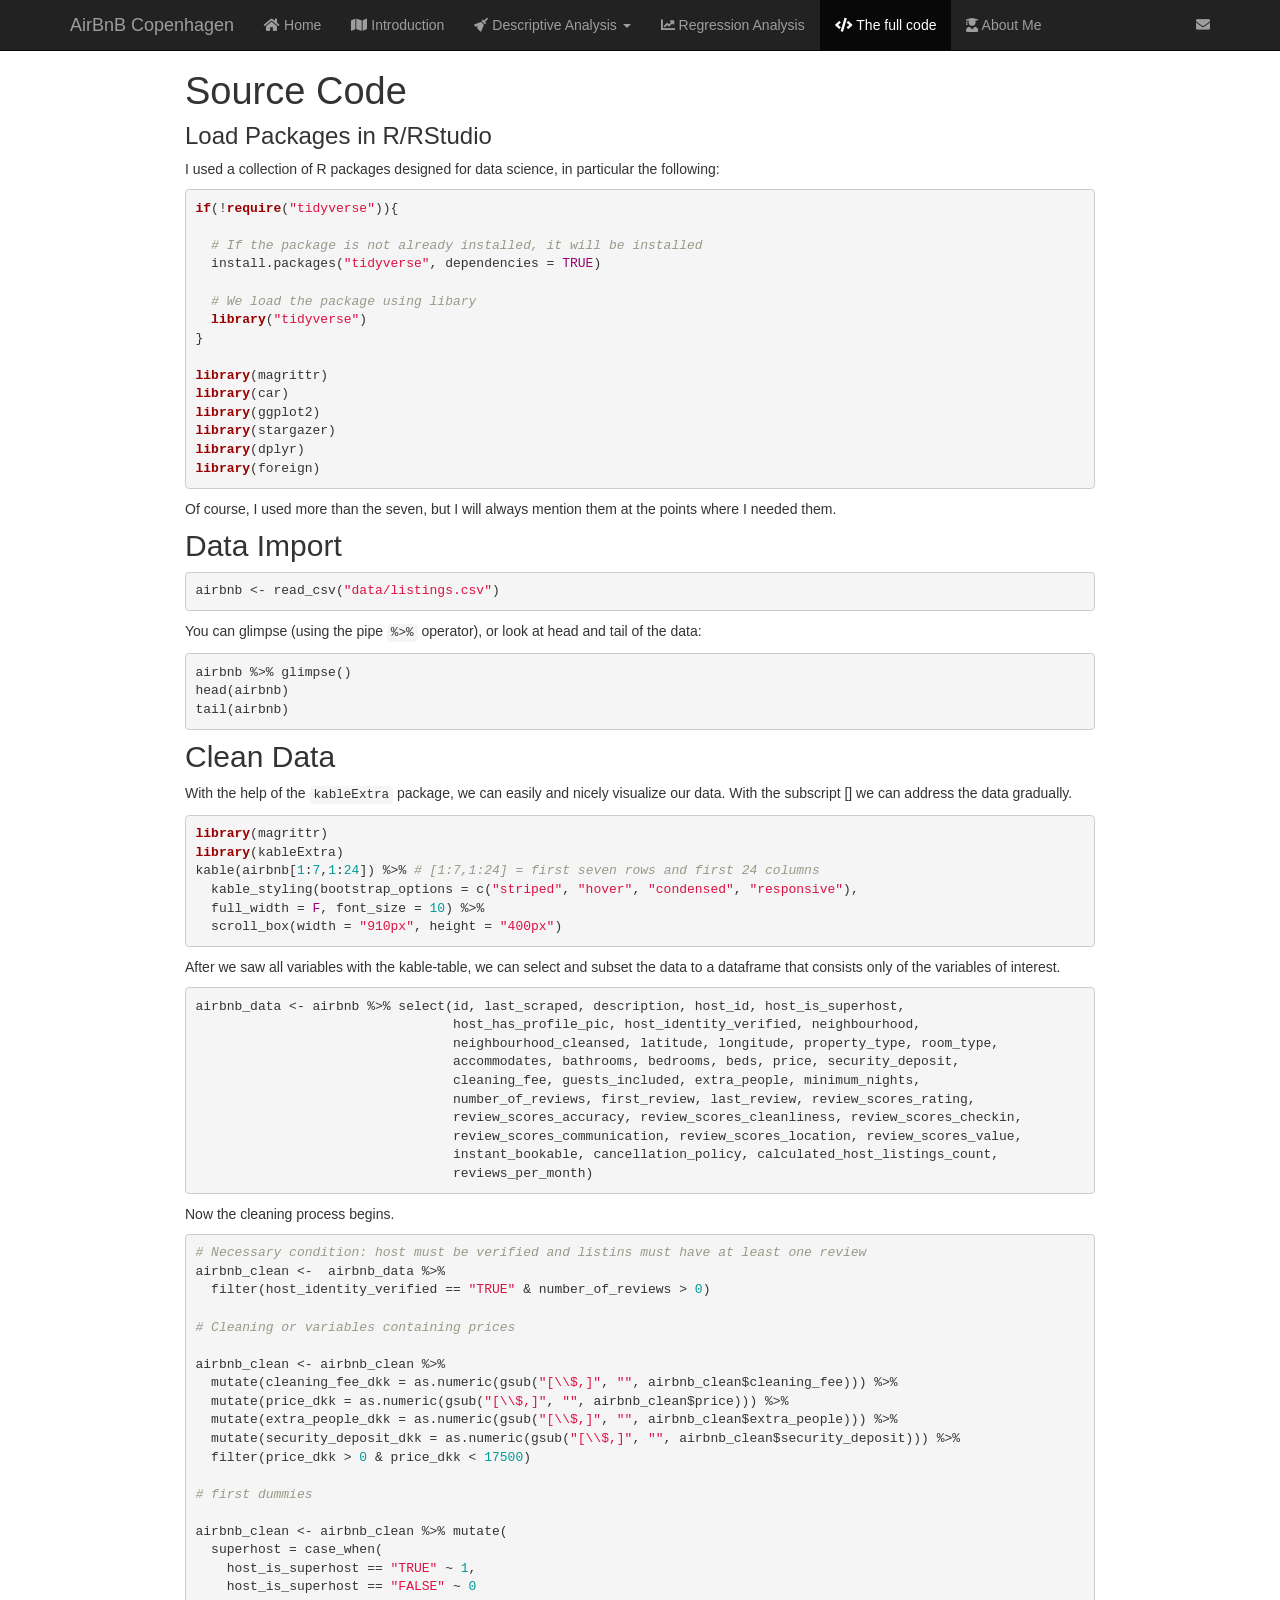
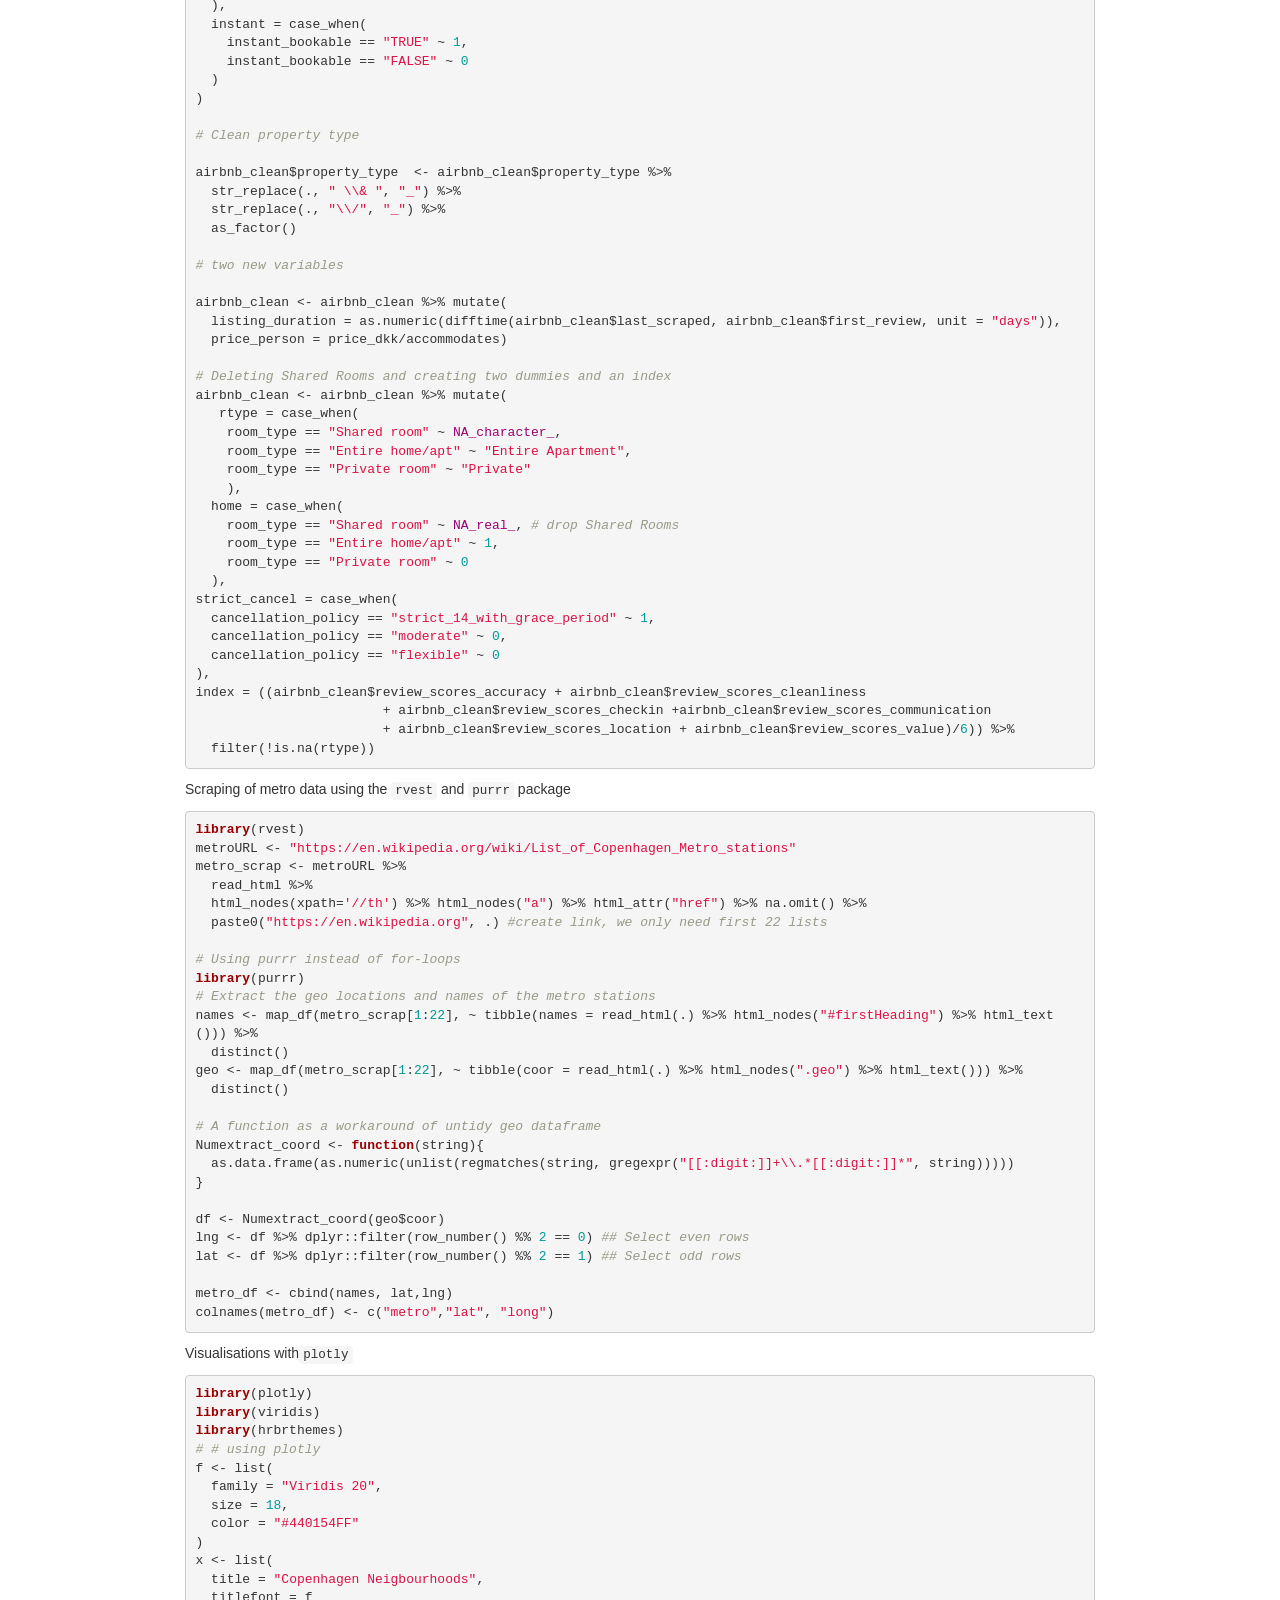
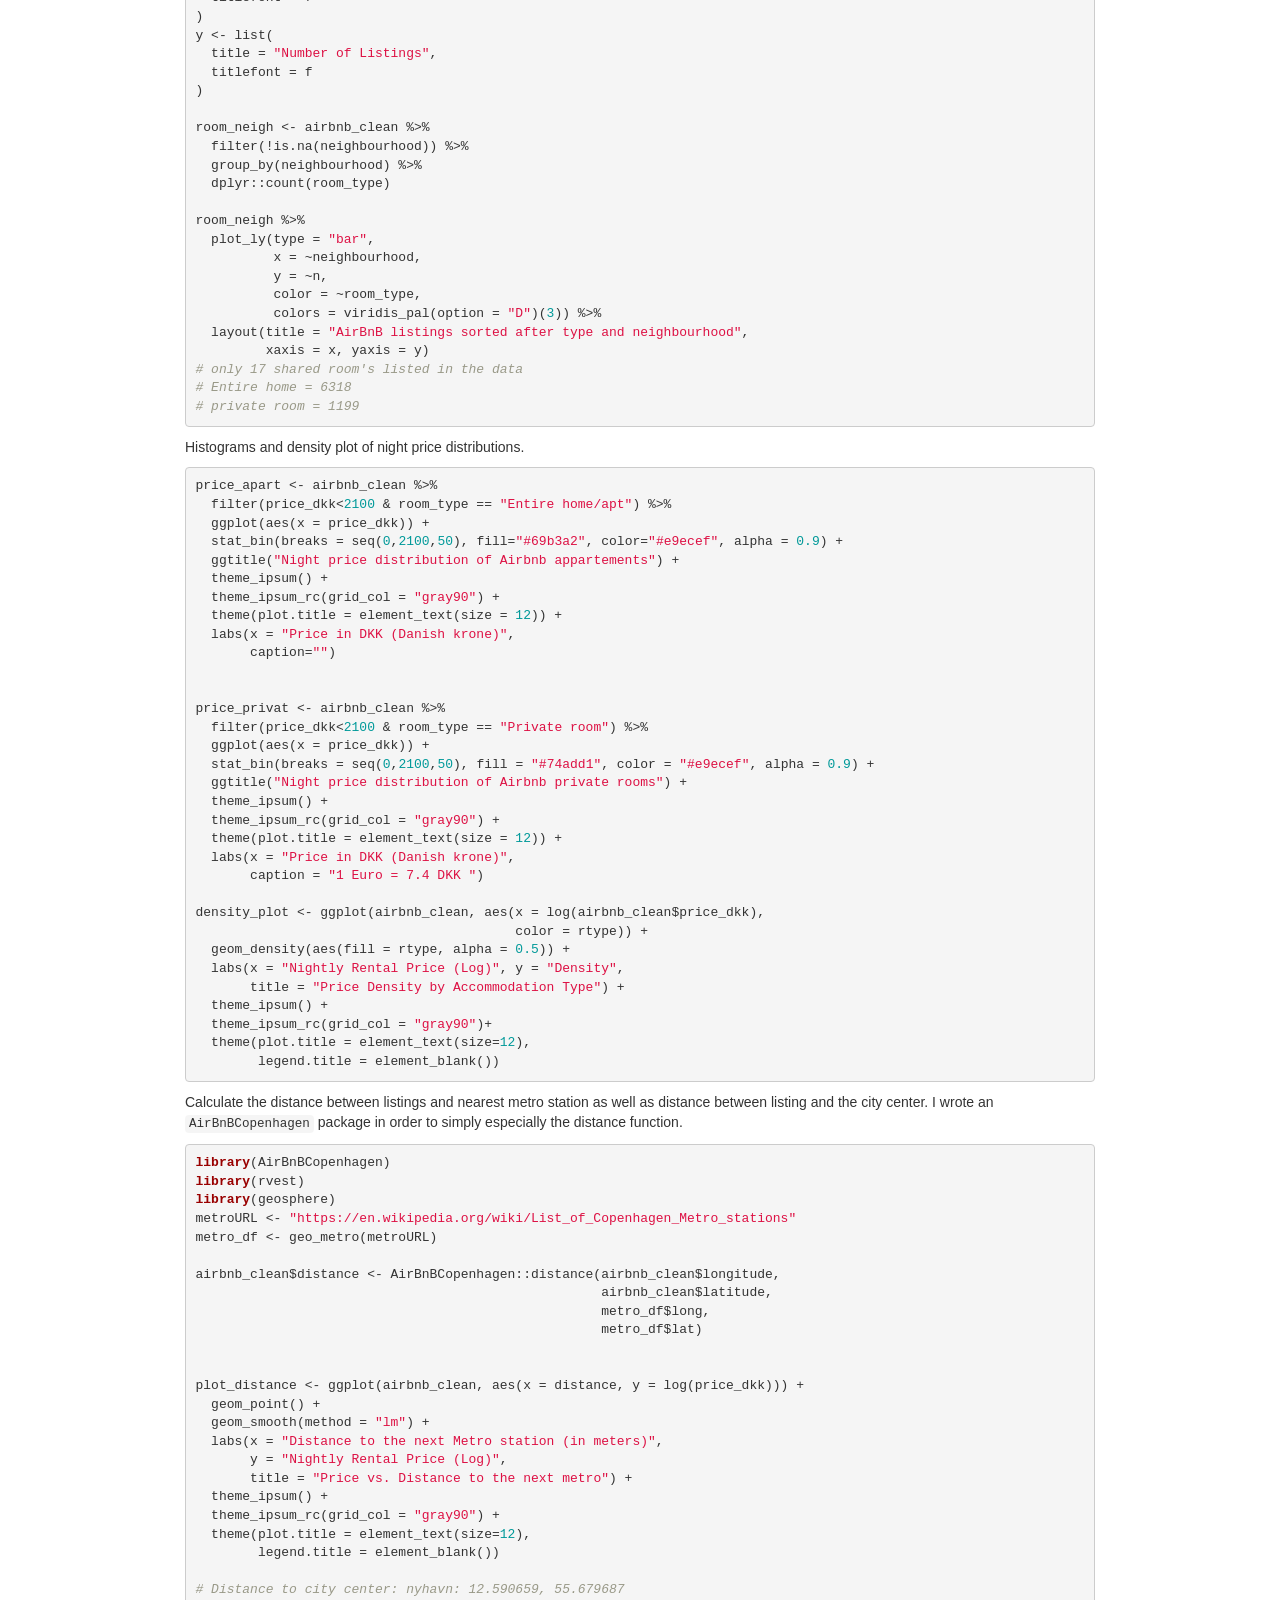
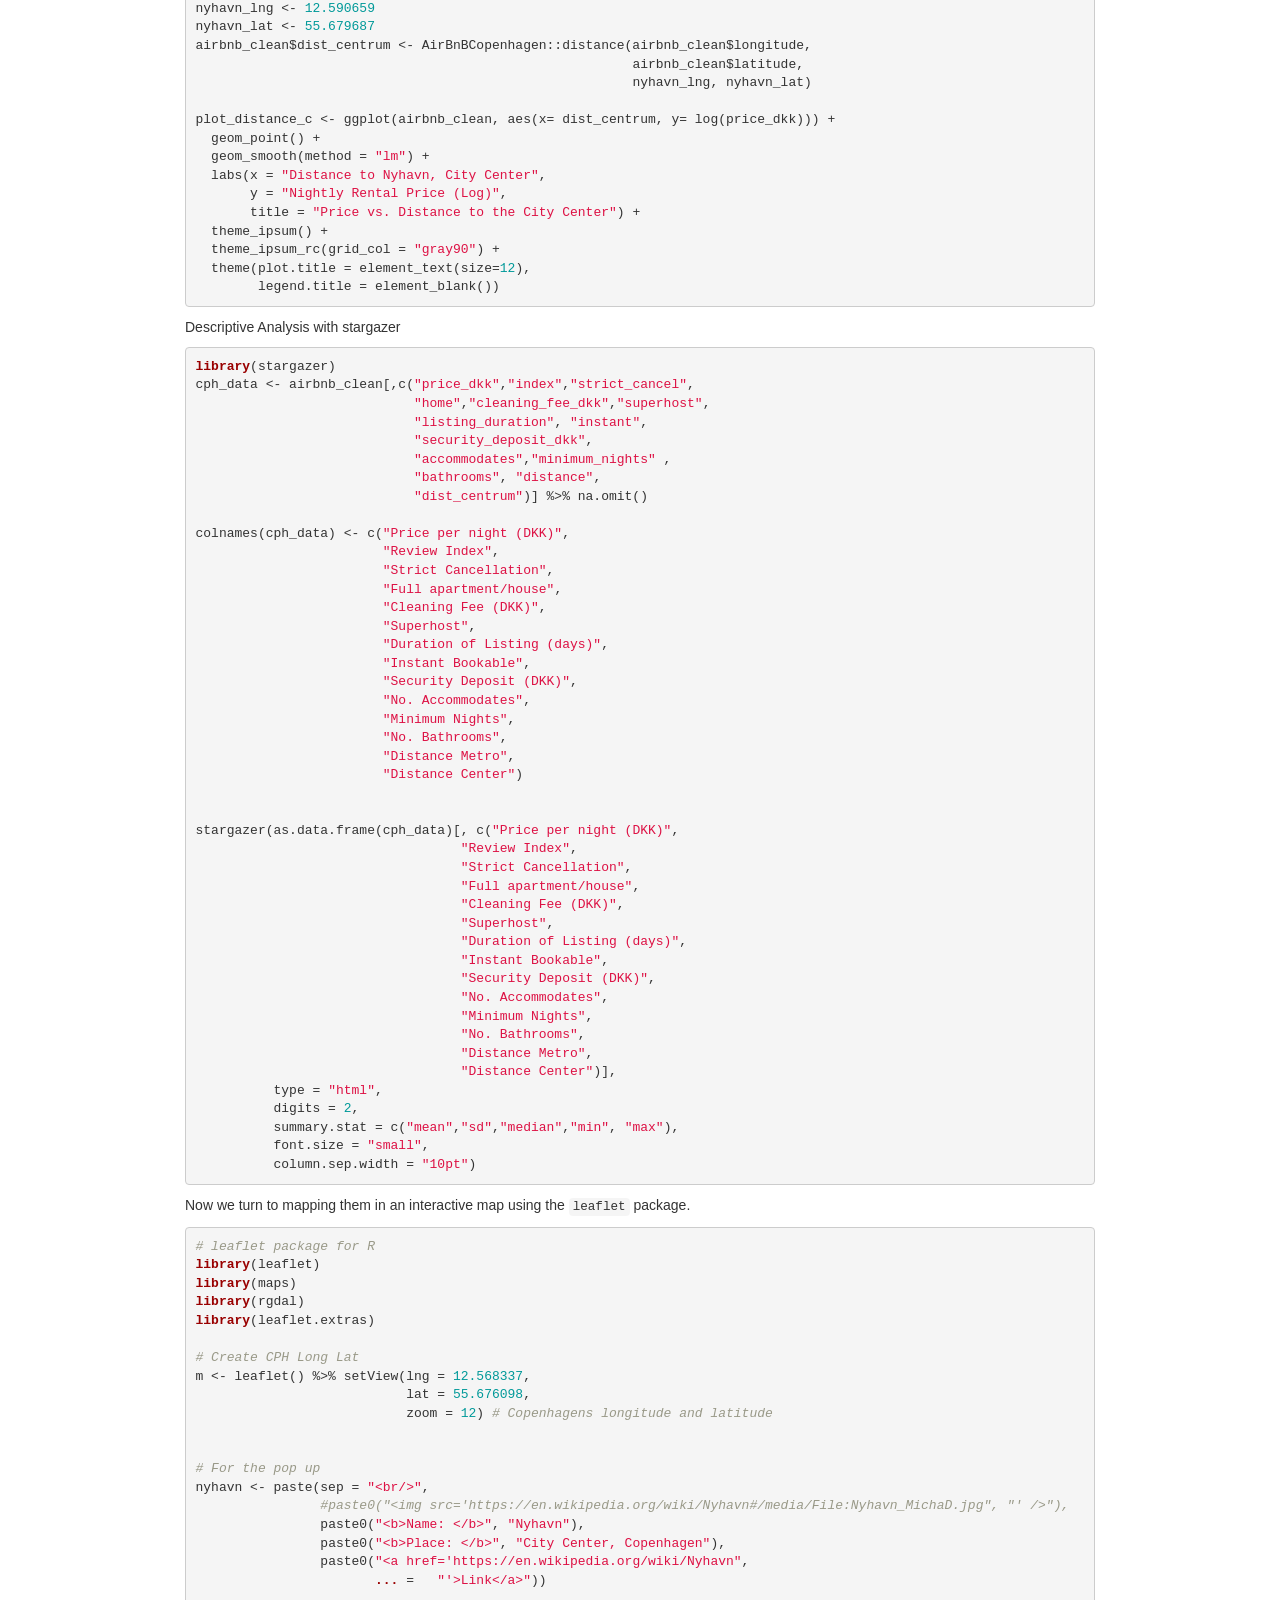
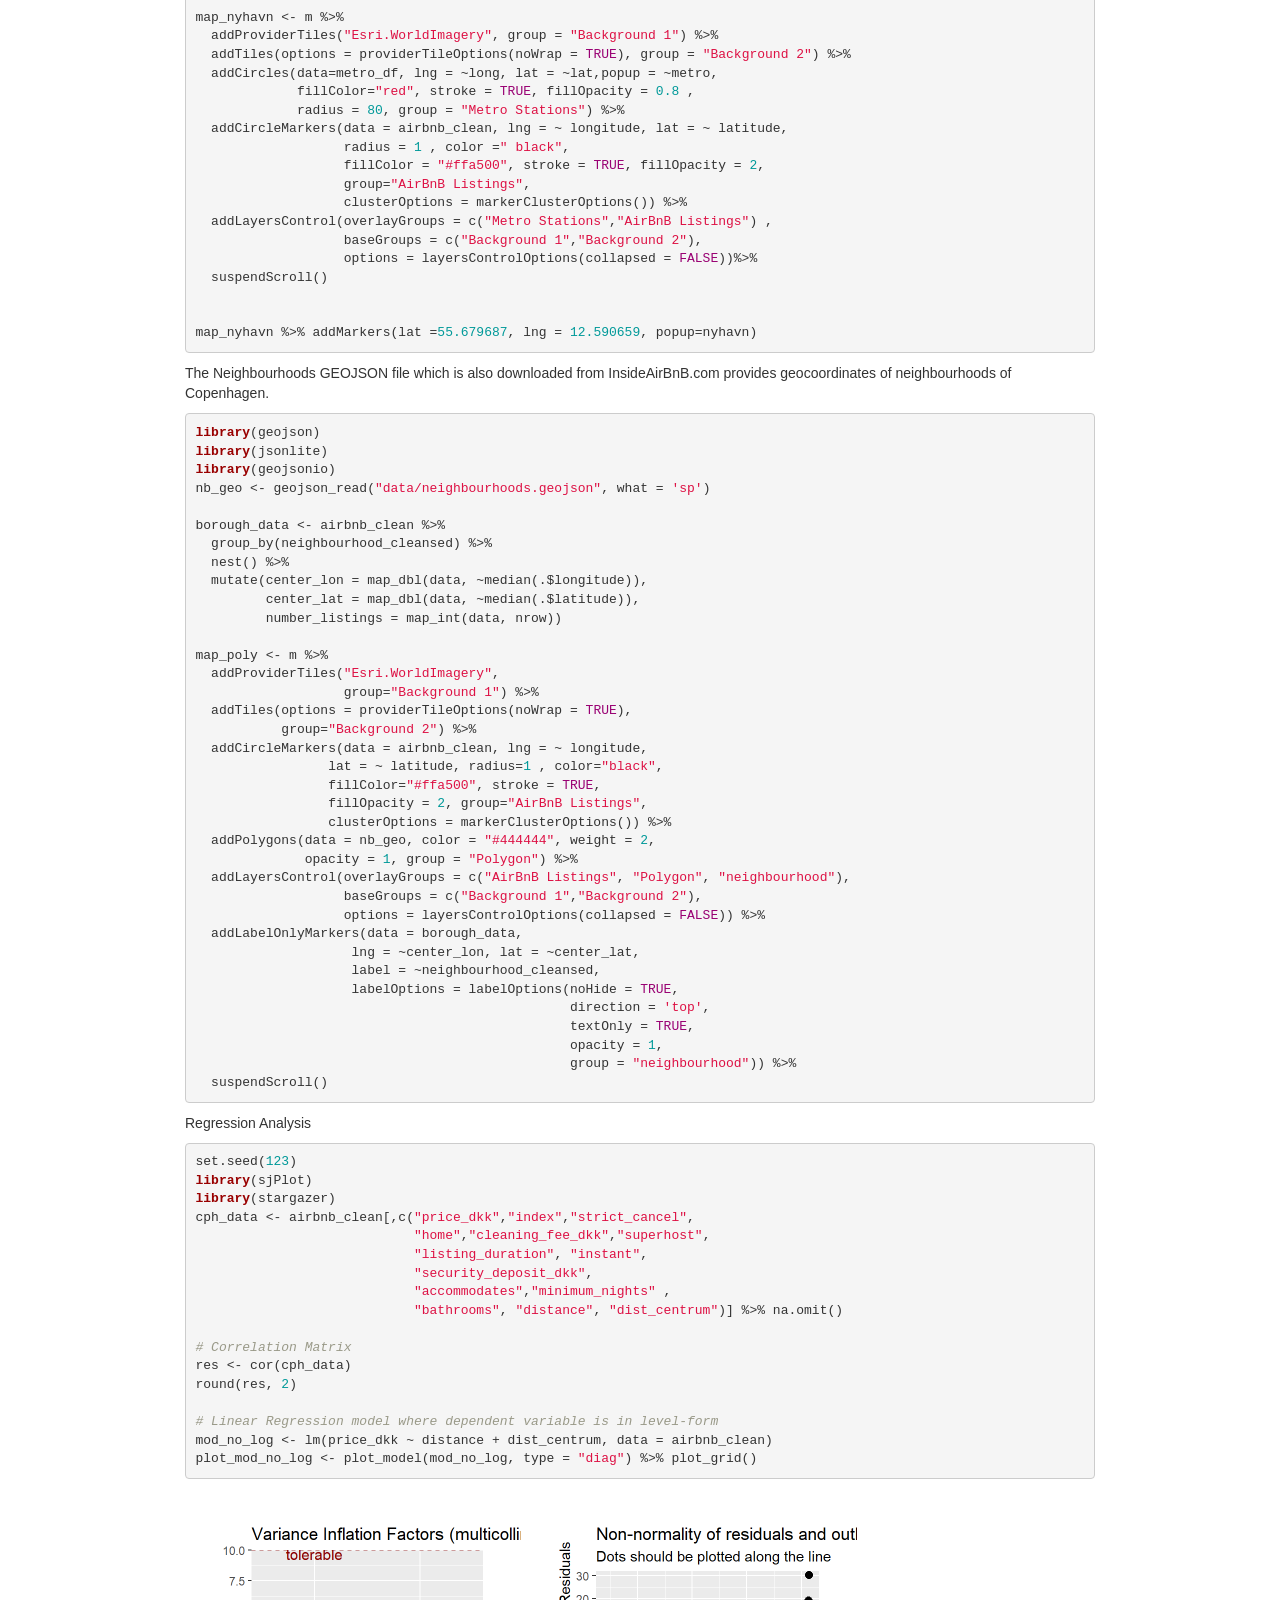
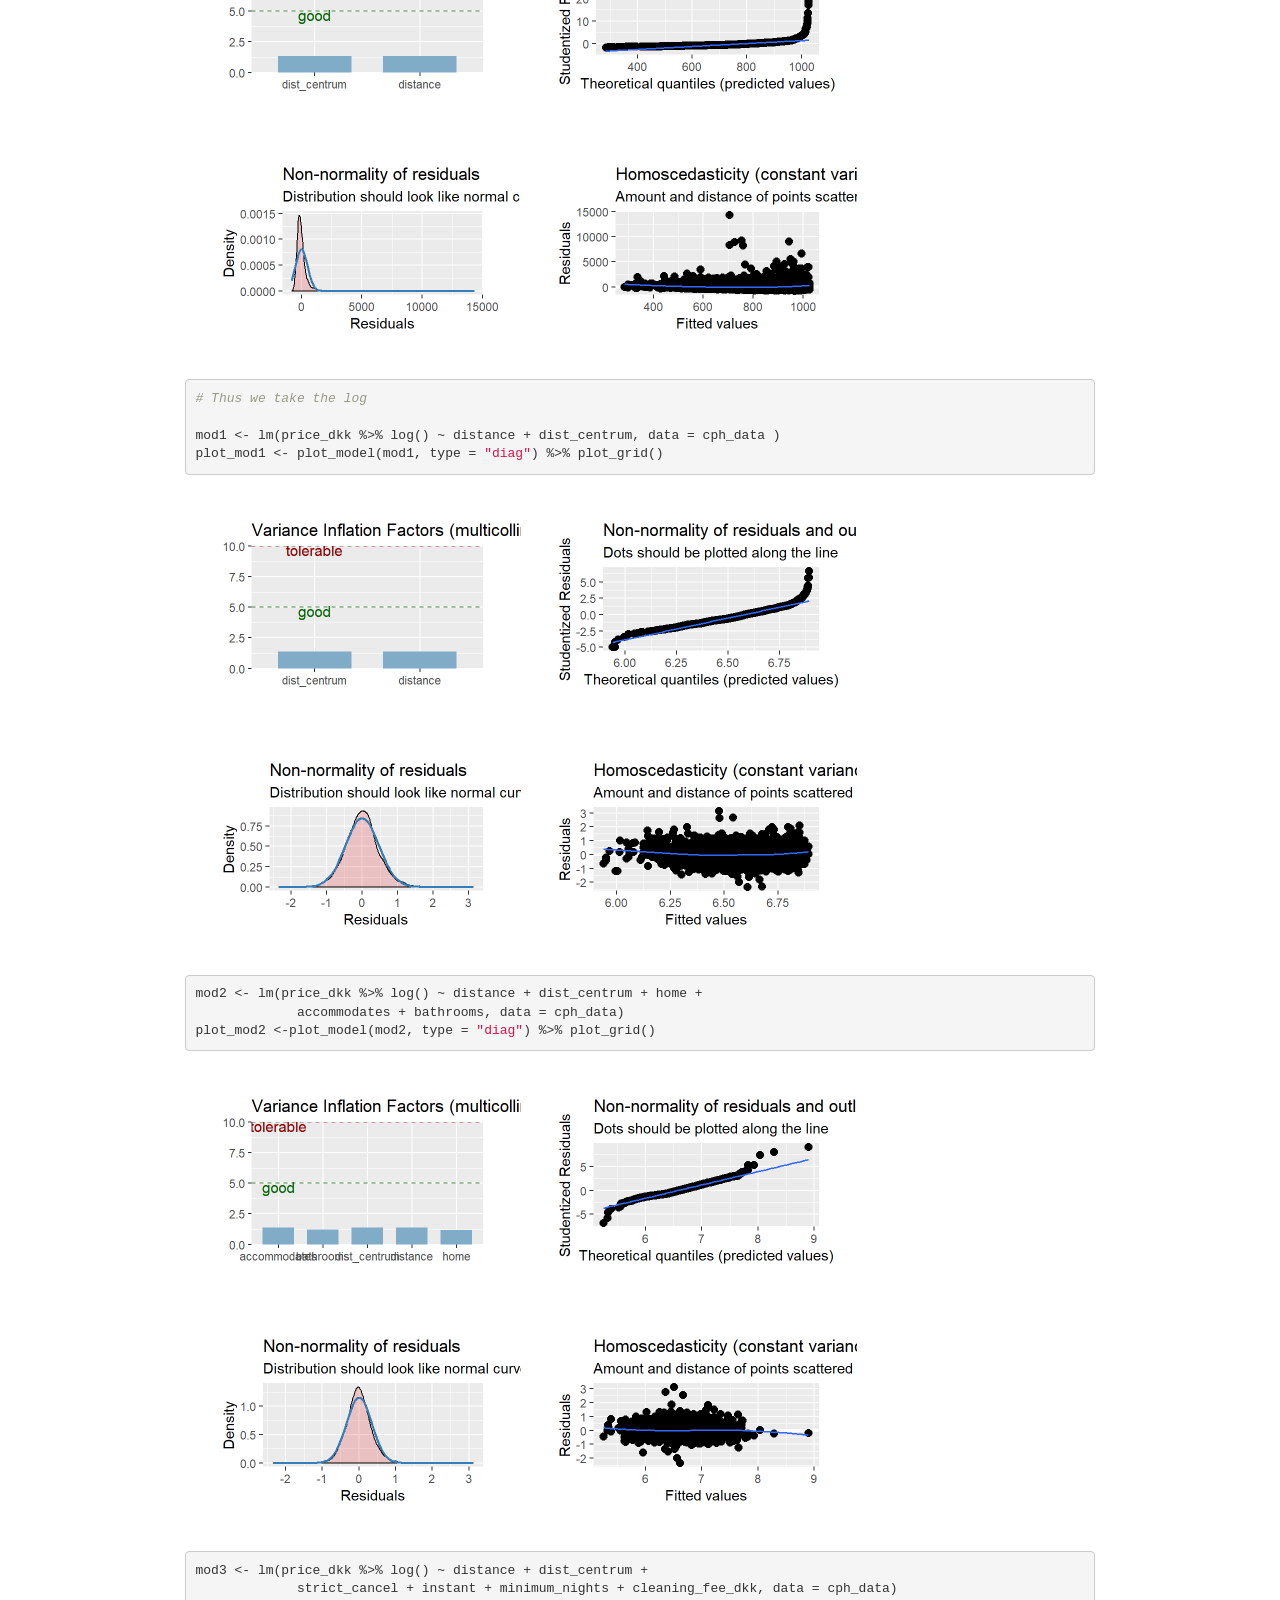
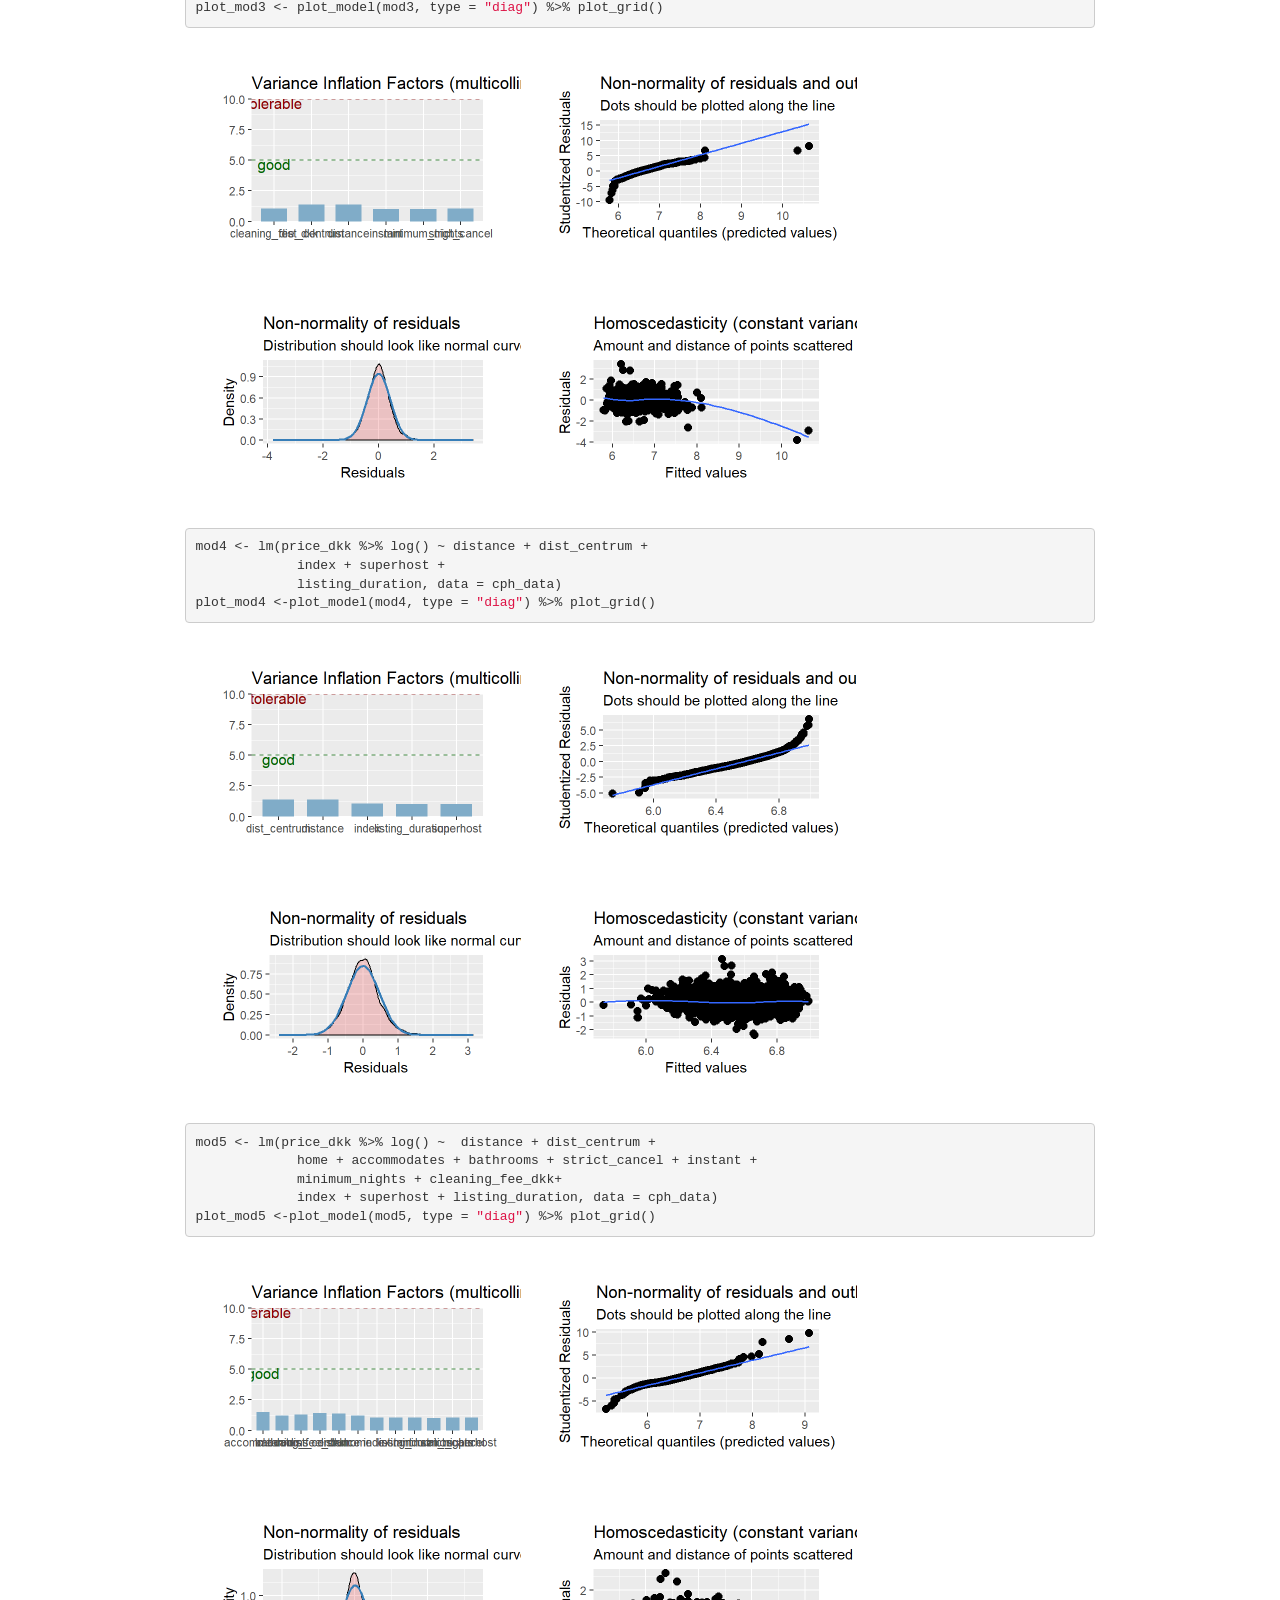
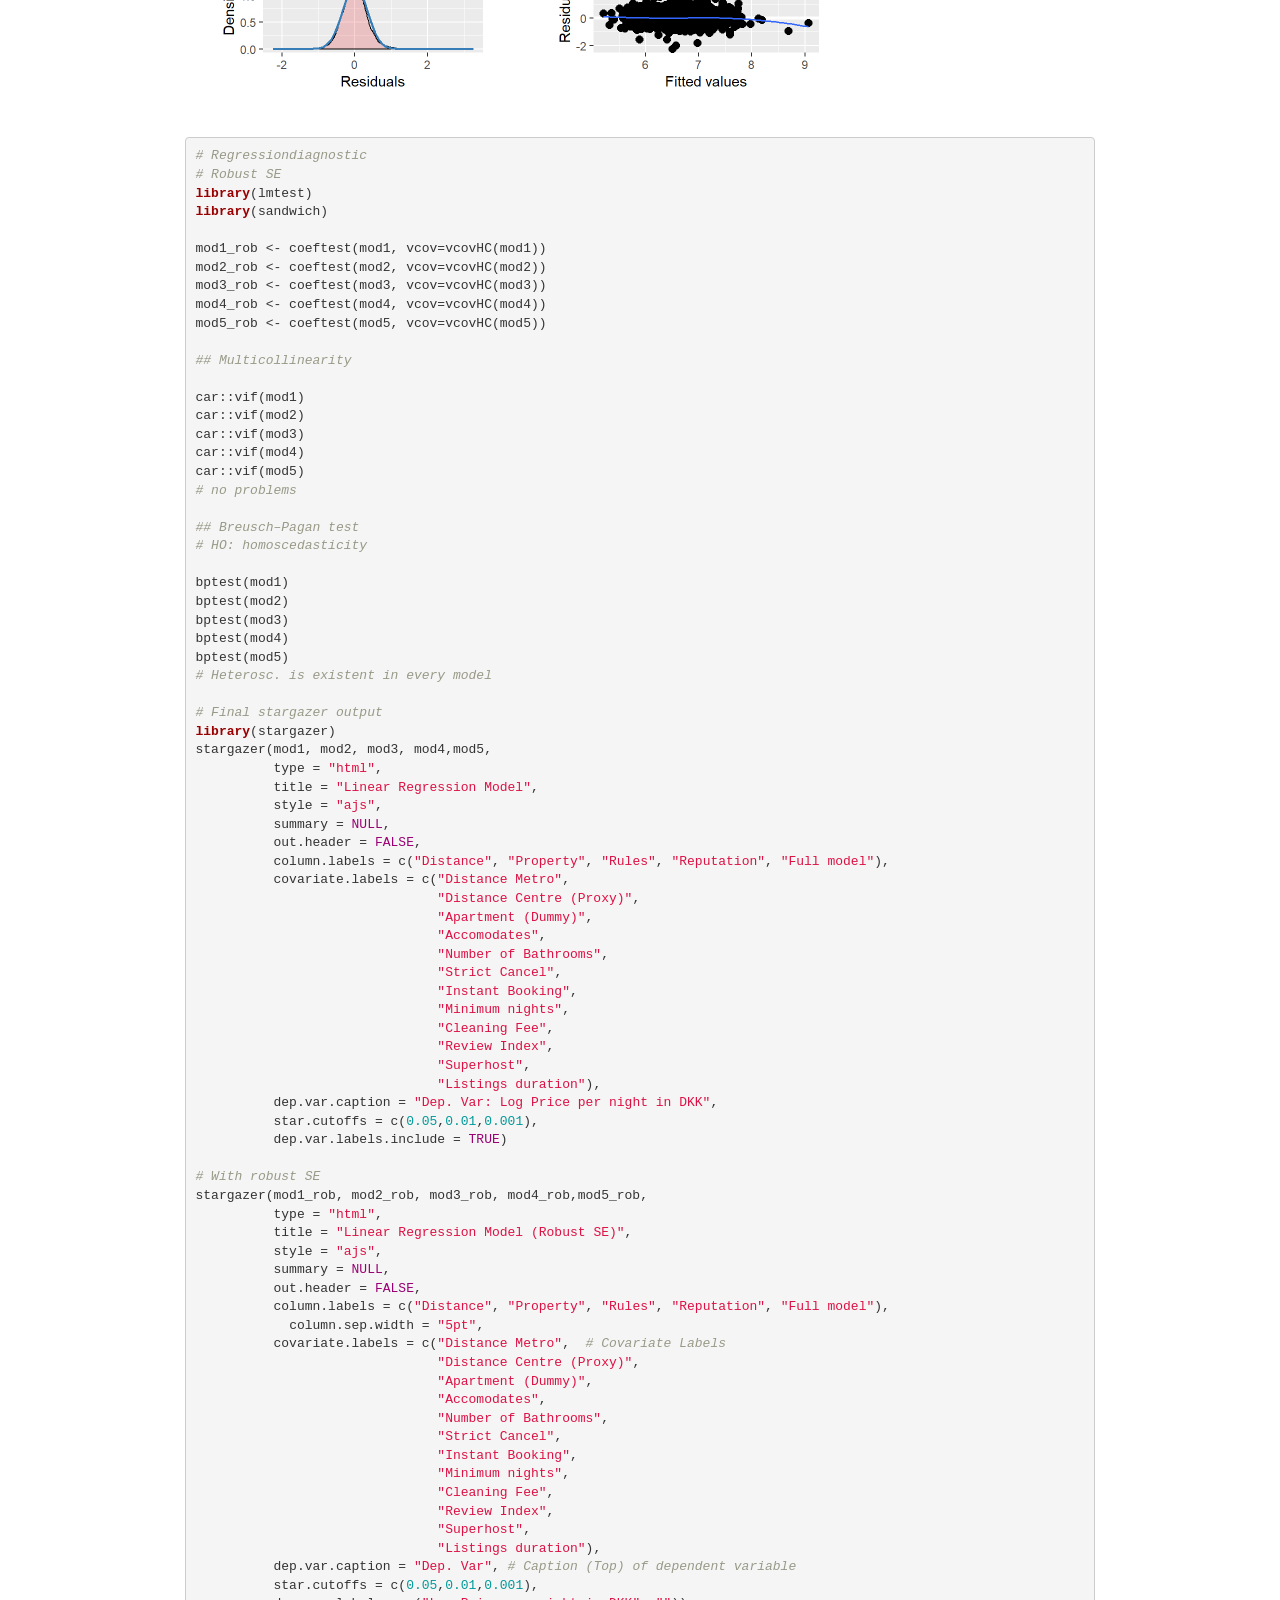
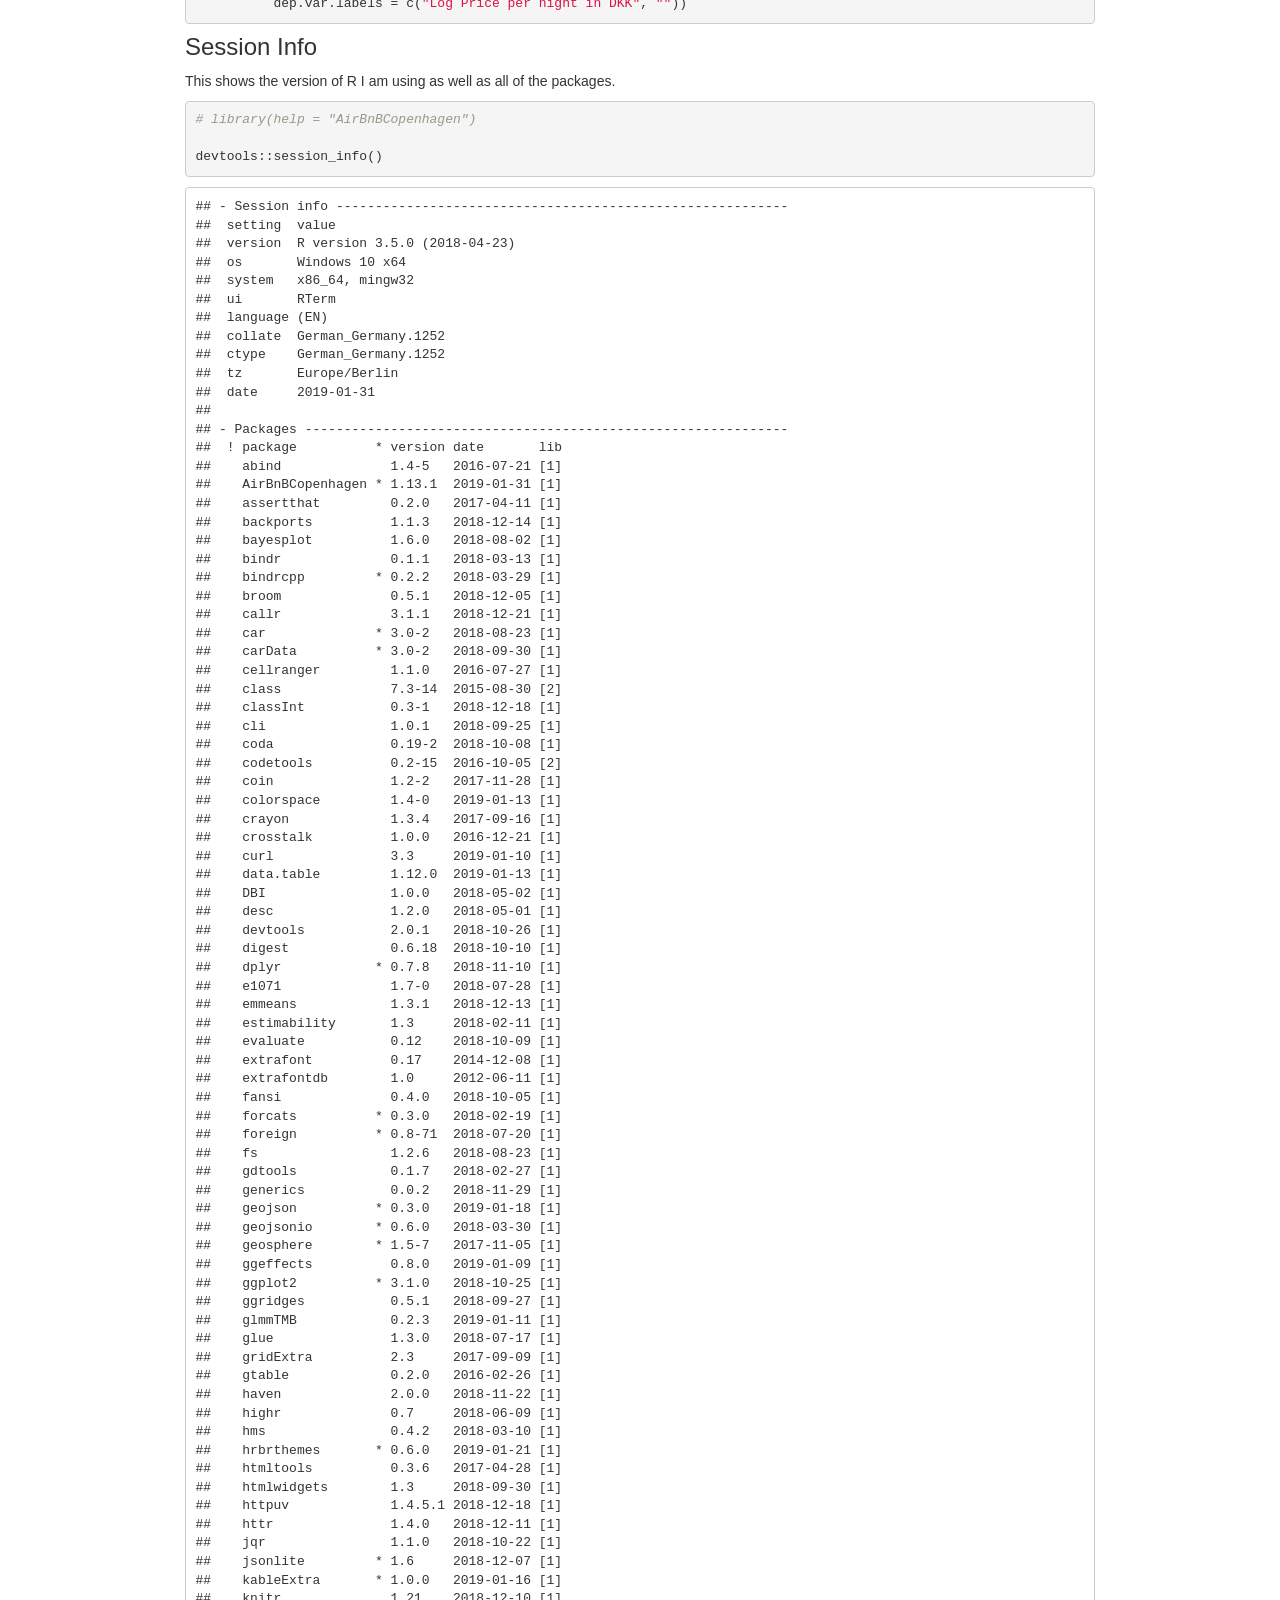
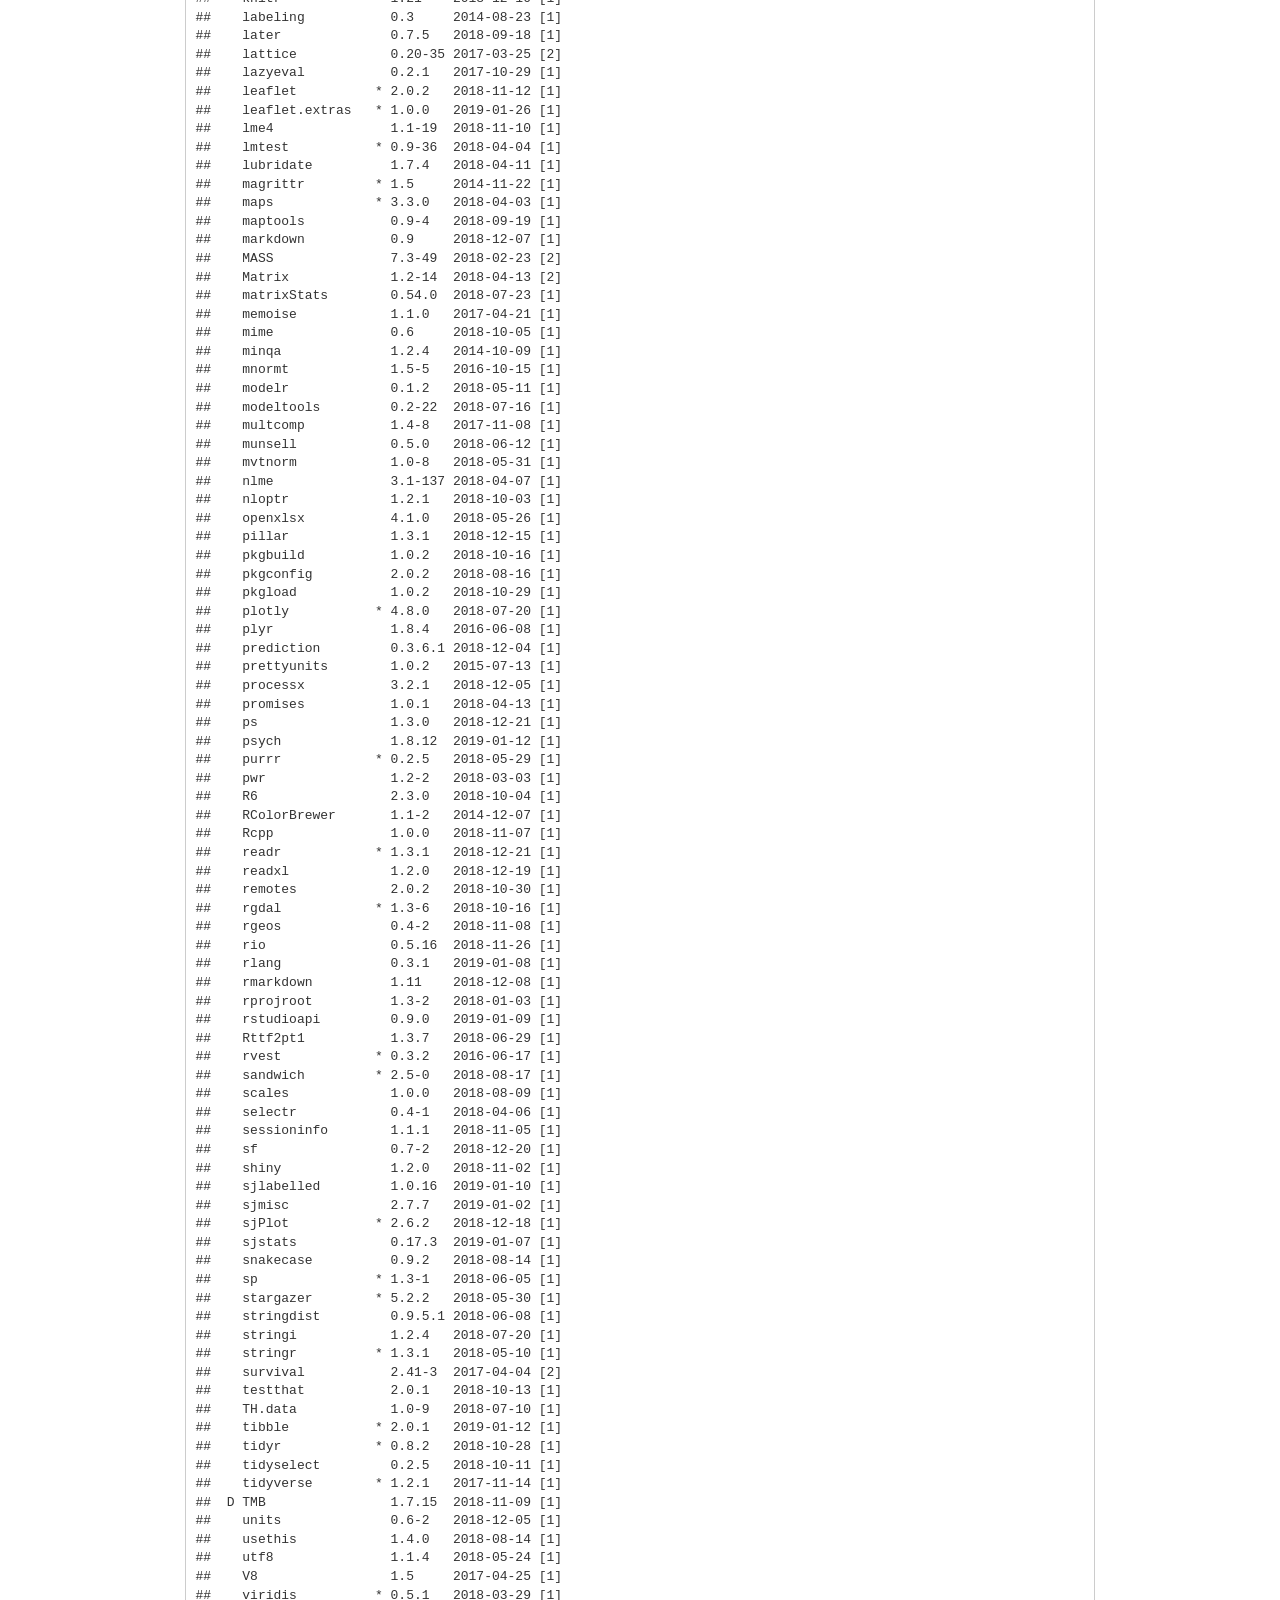
==== commit b068fb2f: "Updated Code rmd" ====
--- a/docs/code.html
+++ b/docs/code.html
@@ -522,32 +522,32 @@
           colors = viridis_pal(option = &quot;D&quot;)(3)) %&gt;% 
   layout(title = &quot;AirBnB listings sorted after type and neighbourhood&quot;,
          xaxis = x, yaxis = y)
-  # only 17 shared room&#39;s listed in the data
+# only 17 shared room&#39;s listed in the data
 # Entire home = 6318
 # private room = 1199</code></pre>
 <p>Histograms and density plot of night price distributions.</p>
 <pre class="r"><code>price_apart &lt;- airbnb_clean %&gt;%
   filter(price_dkk&lt;2100 &amp; room_type == &quot;Entire home/apt&quot;) %&gt;%
-  ggplot(aes(x=price_dkk)) +
-  stat_bin(breaks=seq(0,2100,50), fill=&quot;#69b3a2&quot;, color=&quot;#e9ecef&quot;, alpha=0.9) +
+  ggplot(aes(x = price_dkk)) +
+  stat_bin(breaks = seq(0,2100,50), fill=&quot;#69b3a2&quot;, color=&quot;#e9ecef&quot;, alpha = 0.9) +
   ggtitle(&quot;Night price distribution of Airbnb appartements&quot;) +
   theme_ipsum() +
   theme_ipsum_rc(grid_col = &quot;gray90&quot;) +
-  theme(plot.title = element_text(size=12)) +
-  labs(x=&quot;Price in DKK (Danish krone)&quot;,
+  theme(plot.title = element_text(size = 12)) +
+  labs(x = &quot;Price in DKK (Danish krone)&quot;,
        caption=&quot;&quot;)
 
 
 price_privat &lt;- airbnb_clean %&gt;%
   filter(price_dkk&lt;2100 &amp; room_type == &quot;Private room&quot;) %&gt;%
-  ggplot(aes(x=price_dkk)) +
-  stat_bin(breaks=seq(0,2100,50), fill=&quot;#74add1&quot;, color=&quot;#e9ecef&quot;, alpha=0.9) +
+  ggplot(aes(x = price_dkk)) +
+  stat_bin(breaks = seq(0,2100,50), fill = &quot;#74add1&quot;, color = &quot;#e9ecef&quot;, alpha = 0.9) +
   ggtitle(&quot;Night price distribution of Airbnb private rooms&quot;) +
   theme_ipsum() +
   theme_ipsum_rc(grid_col = &quot;gray90&quot;) +
-  theme(plot.title = element_text(size=12)) +
-  labs(x=&quot;Price in DKK (Danish krone)&quot;,
-       caption=&quot;1 Euro = 7.4 DKK &quot;)
+  theme(plot.title = element_text(size = 12)) +
+  labs(x = &quot;Price in DKK (Danish krone)&quot;,
+       caption = &quot;1 Euro = 7.4 DKK &quot;)
 
 density_plot &lt;- ggplot(airbnb_clean, aes(x = log(airbnb_clean$price_dkk), 
                                          color = rtype)) + 
@@ -571,7 +571,7 @@
                                                     metro_df$lat)
 
 
-plot_distance &lt;- ggplot(airbnb_clean, aes(x= distance, y= log(price_dkk))) + 
+plot_distance &lt;- ggplot(airbnb_clean, aes(x = distance, y = log(price_dkk))) + 
   geom_point() +
   geom_smooth(method = &quot;lm&quot;) +
   labs(x = &quot;Distance to the next Metro station (in meters)&quot;, 
@@ -599,6 +599,51 @@
   theme_ipsum_rc(grid_col = &quot;gray90&quot;) +
   theme(plot.title = element_text(size=12),
         legend.title = element_blank())</code></pre>
+<p>Descriptive Analysis with stargazer</p>
+<pre class="r"><code>library(stargazer)
+cph_data &lt;- airbnb_clean[,c(&quot;price_dkk&quot;,&quot;index&quot;,&quot;strict_cancel&quot;,
+                            &quot;home&quot;,&quot;cleaning_fee_dkk&quot;,&quot;superhost&quot;, 
+                            &quot;listing_duration&quot;, &quot;instant&quot;,
+                            &quot;security_deposit_dkk&quot;,
+                            &quot;accommodates&quot;,&quot;minimum_nights&quot; ,
+                            &quot;bathrooms&quot;, &quot;distance&quot;, 
+                            &quot;dist_centrum&quot;)] %&gt;% na.omit()
+
+colnames(cph_data) &lt;- c(&quot;Price per night (DKK)&quot;,
+                        &quot;Review Index&quot;,
+                        &quot;Strict Cancellation&quot;,
+                        &quot;Full apartment/house&quot;,
+                        &quot;Cleaning Fee (DKK)&quot;,
+                        &quot;Superhost&quot;,
+                        &quot;Duration of Listing (days)&quot;,
+                        &quot;Instant Bookable&quot;,
+                        &quot;Security Deposit (DKK)&quot;,
+                        &quot;No. Accommodates&quot;,
+                        &quot;Minimum Nights&quot;,
+                        &quot;No. Bathrooms&quot;,
+                        &quot;Distance Metro&quot;,
+                        &quot;Distance Center&quot;)
+
+
+stargazer(as.data.frame(cph_data)[, c(&quot;Price per night (DKK)&quot;,
+                                  &quot;Review Index&quot;,
+                                  &quot;Strict Cancellation&quot;,
+                                  &quot;Full apartment/house&quot;,
+                                  &quot;Cleaning Fee (DKK)&quot;,
+                                  &quot;Superhost&quot;,
+                                  &quot;Duration of Listing (days)&quot;,
+                                  &quot;Instant Bookable&quot;,
+                                  &quot;Security Deposit (DKK)&quot;,
+                                  &quot;No. Accommodates&quot;,
+                                  &quot;Minimum Nights&quot;,
+                                  &quot;No. Bathrooms&quot;,
+                                  &quot;Distance Metro&quot;,
+                                  &quot;Distance Center&quot;)], 
+          type = &quot;html&quot;,
+          digits = 2,
+          summary.stat = c(&quot;mean&quot;,&quot;sd&quot;,&quot;median&quot;,&quot;min&quot;, &quot;max&quot;),
+          font.size = &quot;small&quot;,
+          column.sep.width = &quot;10pt&quot;)</code></pre>
 <p>Now we turn to mapping them in an interactive map using the <code>leaflet</code> package.</p>
 <pre class="r"><code># leaflet package for R
 library(leaflet)
@@ -621,13 +666,13 @@
                        ... =   &quot;&#39;&gt;Link&lt;/a&gt;&quot;))
 
 map_nyhavn &lt;- m %&gt;% 
-  addProviderTiles(&quot;Esri.WorldImagery&quot;, group=&quot;Background 1&quot;) %&gt;%
-  addTiles(options = providerTileOptions(noWrap = TRUE), group=&quot;Background 2&quot;) %&gt;%
+  addProviderTiles(&quot;Esri.WorldImagery&quot;, group = &quot;Background 1&quot;) %&gt;%
+  addTiles(options = providerTileOptions(noWrap = TRUE), group = &quot;Background 2&quot;) %&gt;%
   addCircles(data=metro_df, lng = ~long, lat = ~lat,popup = ~metro,
              fillColor=&quot;red&quot;, stroke = TRUE, fillOpacity = 0.8 , 
-             radius = 80, group=&quot;Metro Stations&quot;) %&gt;% 
+             radius = 80, group = &quot;Metro Stations&quot;) %&gt;% 
   addCircleMarkers(data = airbnb_clean, lng = ~ longitude, lat = ~ latitude, 
-                   radius = 1 , color=&quot;black&quot;,
+                   radius = 1 , color =&quot; black&quot;,
                    fillColor = &quot;#ffa500&quot;, stroke = TRUE, fillOpacity = 2, 
                    group=&quot;AirBnB Listings&quot;,
                    clusterOptions = markerClusterOptions()) %&gt;%
@@ -656,7 +701,7 @@
                    group=&quot;Background 1&quot;) %&gt;%
   addTiles(options = providerTileOptions(noWrap = TRUE), 
            group=&quot;Background 2&quot;) %&gt;%
-  addCircleMarkers(data=airbnb_clean, lng = ~ longitude,
+  addCircleMarkers(data = airbnb_clean, lng = ~ longitude,
                  lat = ~ latitude, radius=1 , color=&quot;black&quot;,
                  fillColor=&quot;#ffa500&quot;, stroke = TRUE, 
                  fillOpacity = 2, group=&quot;AirBnB Listings&quot;,
@@ -696,55 +741,67 @@
 <p><img src="code_files/figure-html/unnamed-chunk-5-1.png" width="672" /></p>
 <pre class="r"><code># Thus we take the log
 
-mod1 &lt;- lm(log(price_dkk) ~ distance + dist_centrum,data = airbnb_clean)
+mod1 &lt;- lm(price_dkk %&gt;% log() ~ distance + dist_centrum, data = cph_data )
 plot_mod1 &lt;- plot_model(mod1, type = &quot;diag&quot;) %&gt;% plot_grid()</code></pre>
 <p><img src="code_files/figure-html/unnamed-chunk-5-2.png" width="672" /></p>
-<pre class="r"><code>summary(mod1)
-
-mod2 &lt;- lm(log(price_dkk) ~ distance + dist_centrum+
-             home+ accommodates + bathrooms 
-             ,data = airbnb_clean)
-summary(mod2)
+<pre class="r"><code>mod2 &lt;- lm(price_dkk %&gt;% log() ~ distance + dist_centrum + home + 
+             accommodates + bathrooms, data = cph_data)
 plot_mod2 &lt;-plot_model(mod2, type = &quot;diag&quot;) %&gt;% plot_grid()</code></pre>
 <p><img src="code_files/figure-html/unnamed-chunk-5-3.png" width="672" /></p>
-<pre class="r"><code>mod3 &lt;- lm(log(price_dkk) ~  distance + dist_centrum 
-           +home+ accommodates + bathrooms+
-             strict_cancel+ instant+ minimum_nights+cleaning_fee_dkk, 
-           data = cph_data)
-summary(mod3)
+<pre class="r"><code>mod3 &lt;- lm(price_dkk %&gt;% log() ~ distance + dist_centrum +
+             strict_cancel + instant + minimum_nights + cleaning_fee_dkk, data = cph_data)
 plot_mod3 &lt;- plot_model(mod3, type = &quot;diag&quot;) %&gt;% plot_grid()</code></pre>
 <p><img src="code_files/figure-html/unnamed-chunk-5-4.png" width="672" /></p>
-<pre class="r"><code>mod4 &lt;- lm(log(price_dkk) ~  distance + dist_centrum +
-           home+ accommodates + bathrooms+
-             strict_cancel + instant + minimum_nights+cleaning_fee_dkk + 
+<pre class="r"><code>mod4 &lt;- lm(price_dkk %&gt;% log() ~ distance + dist_centrum + 
              index + superhost +
-             listing_duration,
-           data = cph_data)
-summary(mod4)
+             listing_duration, data = cph_data)
 plot_mod4 &lt;-plot_model(mod4, type = &quot;diag&quot;) %&gt;% plot_grid()</code></pre>
 <p><img src="code_files/figure-html/unnamed-chunk-5-5.png" width="672" /></p>
+<pre class="r"><code>mod5 &lt;- lm(price_dkk %&gt;% log() ~  distance + dist_centrum +
+             home + accommodates + bathrooms + strict_cancel + instant +
+             minimum_nights + cleaning_fee_dkk+
+             index + superhost + listing_duration, data = cph_data)
+plot_mod5 &lt;-plot_model(mod5, type = &quot;diag&quot;) %&gt;% plot_grid()</code></pre>
+<p><img src="code_files/figure-html/unnamed-chunk-5-6.png" width="672" /></p>
 <pre class="r"><code># Regressiondiagnostic
+# Robust SE
 library(lmtest)
 library(sandwich)
 
-coeftest(mod4, vcov = vcovHC(mod4))
-
+mod1_rob &lt;- coeftest(mod1, vcov=vcovHC(mod1))
+mod2_rob &lt;- coeftest(mod2, vcov=vcovHC(mod2))
+mod3_rob &lt;- coeftest(mod3, vcov=vcovHC(mod3))
+mod4_rob &lt;- coeftest(mod4, vcov=vcovHC(mod4))
+mod5_rob &lt;- coeftest(mod5, vcov=vcovHC(mod5))
+
+## Multicollinearity
+
+car::vif(mod1)
+car::vif(mod2)
+car::vif(mod3)
+car::vif(mod4)
+car::vif(mod5)
+# no problems
+
+## Breusch–Pagan test
+# HO: homoscedasticity 
+
+bptest(mod1)
+bptest(mod2)
+bptest(mod3)
 bptest(mod4)
-
-# This test shows that we can reject the null that the variance of the residuals is constant, thus heteroskedacity is present.
-# To get the correct standard errors, we can use the 
-
-coeftest(mod4, vcov = vcovHC(mod4))
+bptest(mod5)
+# Heterosc. is existent in every model
 
 # Final stargazer output
-stargazer(mod1, mod2, mod3, mod4, 
+library(stargazer)
+stargazer(mod1, mod2, mod3, mod4,mod5, 
           type = &quot;html&quot;, 
           title = &quot;Linear Regression Model&quot;,  
           style = &quot;ajs&quot;,  
           summary = NULL,  
           out.header = FALSE,
-          column.labels = c(&quot;Model 1&quot;, &quot;Model 2&quot;, &quot;Model 3&quot;, &quot;Model 4&quot;), 
-          column.separate = c(1,1), 
+          column.labels = c(&quot;Distance&quot;, &quot;Property&quot;, &quot;Rules&quot;, &quot;Reputation&quot;, &quot;Full model&quot;), 
           covariate.labels = c(&quot;Distance Metro&quot;,  
                                &quot;Distance Centre (Proxy)&quot;,
                                &quot;Apartment (Dummy)&quot;,
@@ -757,9 +814,34 @@
                                &quot;Review Index&quot;,
                                &quot;Superhost&quot;,
                                &quot;Listings duration&quot;),
-          dep.var.caption = &quot;Dep. Var&quot;,
+          dep.var.caption = &quot;Dep. Var: Log Price per night in DKK&quot;,
           star.cutoffs = c(0.05,0.01,0.001),
-          dep.var.labels = c(&quot;Log Price per night in DKK&quot;))</code></pre>
+          dep.var.labels.include = TRUE)
+
+# With robust SE
+stargazer(mod1_rob, mod2_rob, mod3_rob, mod4_rob,mod5_rob, 
+          type = &quot;html&quot;, 
+          title = &quot;Linear Regression Model (Robust SE)&quot;,  
+          style = &quot;ajs&quot;,  
+          summary = NULL,  
+          out.header = FALSE, 
+          column.labels = c(&quot;Distance&quot;, &quot;Property&quot;, &quot;Rules&quot;, &quot;Reputation&quot;, &quot;Full model&quot;),
+            column.sep.width = &quot;5pt&quot;,
+          covariate.labels = c(&quot;Distance Metro&quot;,  # Covariate Labels
+                               &quot;Distance Centre (Proxy)&quot;,
+                               &quot;Apartment (Dummy)&quot;,
+                               &quot;Accomodates&quot;,
+                               &quot;Number of Bathrooms&quot;,
+                               &quot;Strict Cancel&quot;,
+                               &quot;Instant Booking&quot;,
+                               &quot;Minimum nights&quot;,
+                               &quot;Cleaning Fee&quot;,
+                               &quot;Review Index&quot;,
+                               &quot;Superhost&quot;,
+                               &quot;Listings duration&quot;),
+          dep.var.caption = &quot;Dep. Var&quot;, # Caption (Top) of dependent variable
+          star.cutoffs = c(0.05,0.01,0.001),
+          dep.var.labels = c(&quot;Log Price per night in DKK&quot;, &quot;&quot;))</code></pre>
 <div id="session-info" class="section level3">
 <h3>Session Info</h3>
 <p>This shows the version of R I am using as well as all of the packages.</p>
